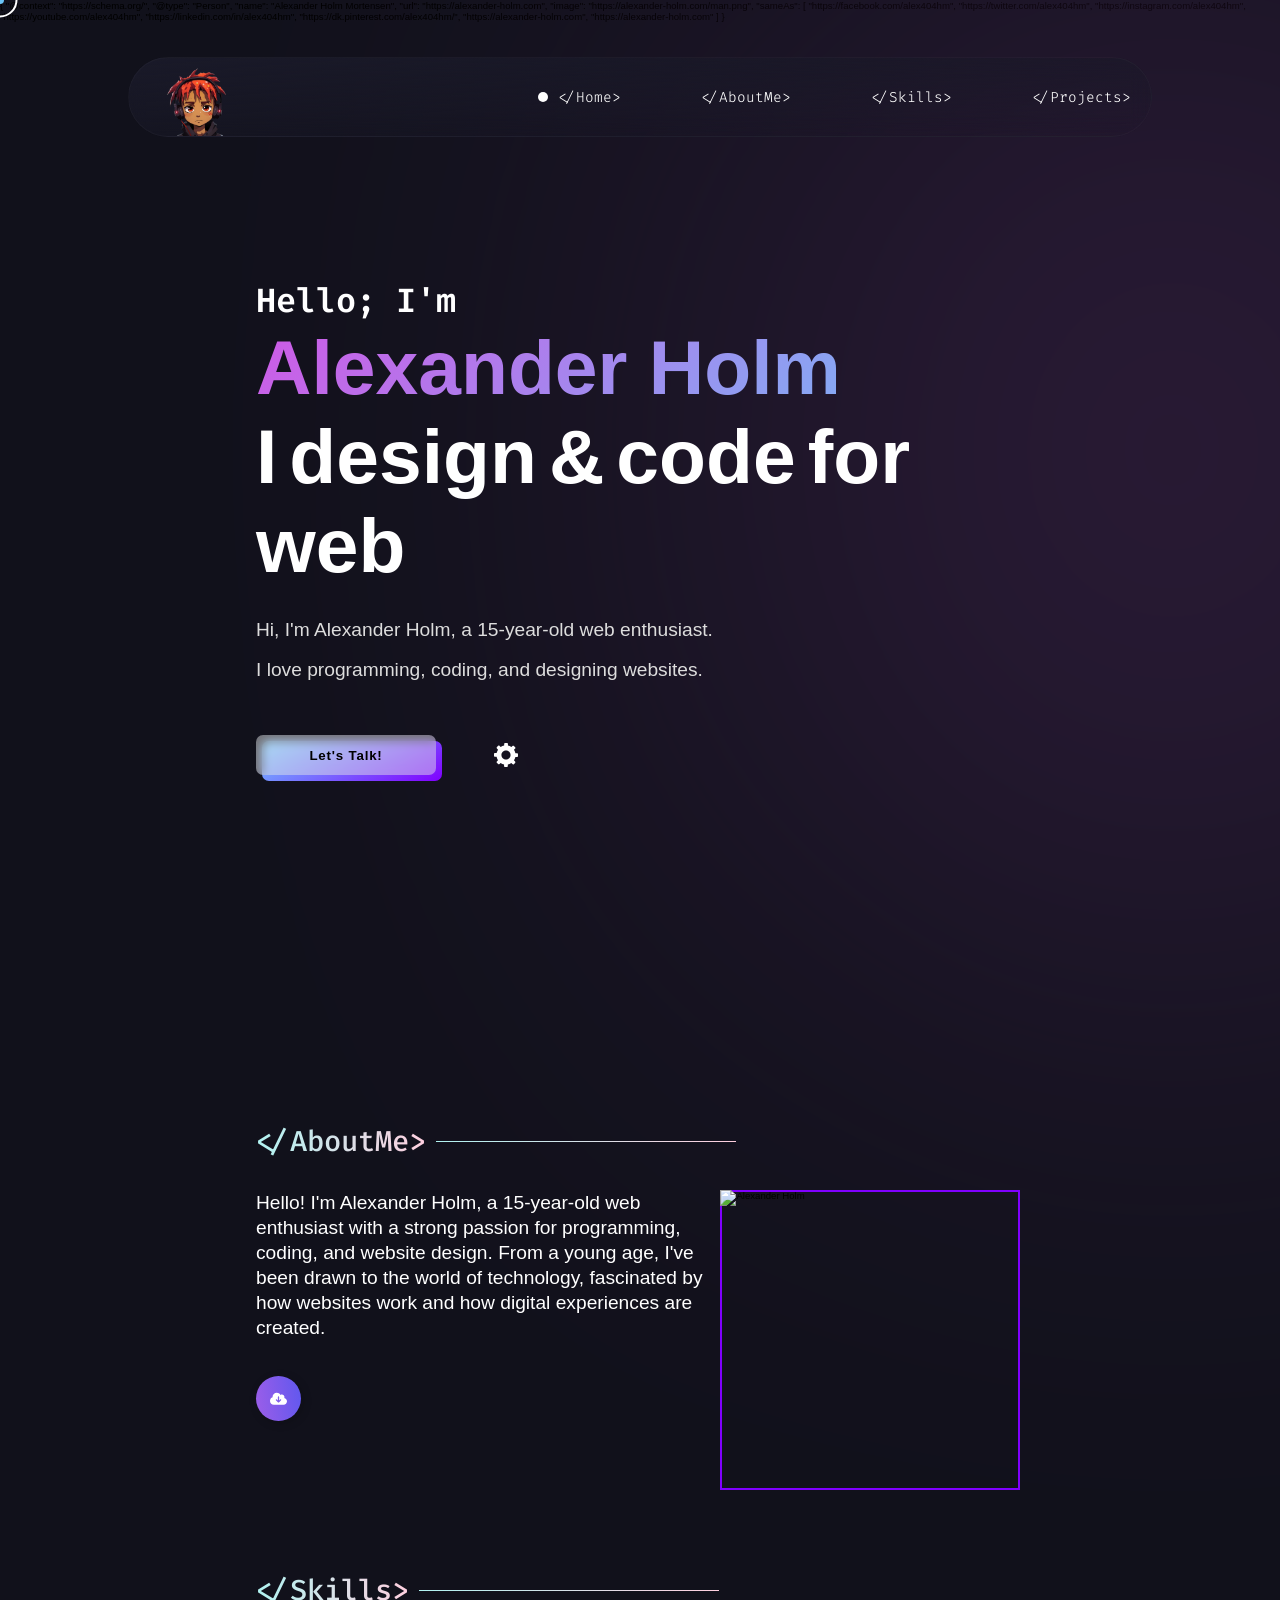
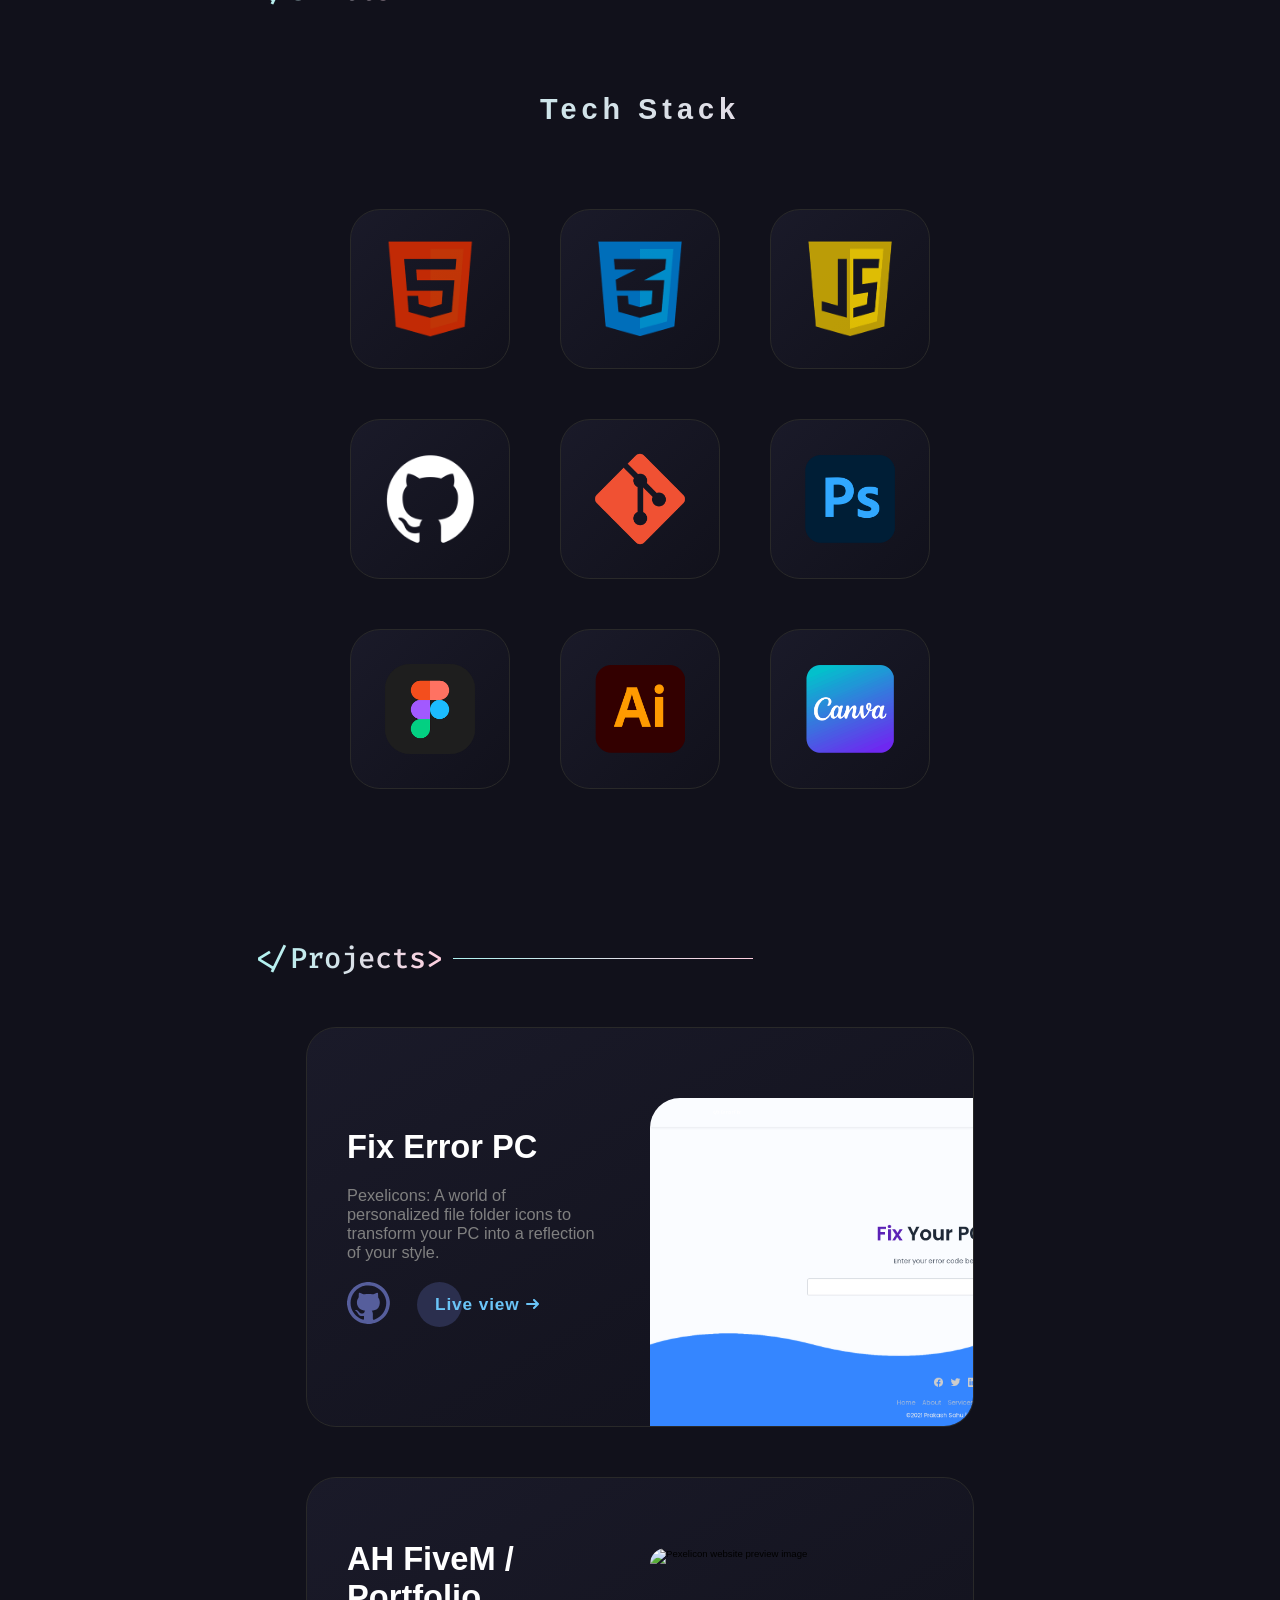
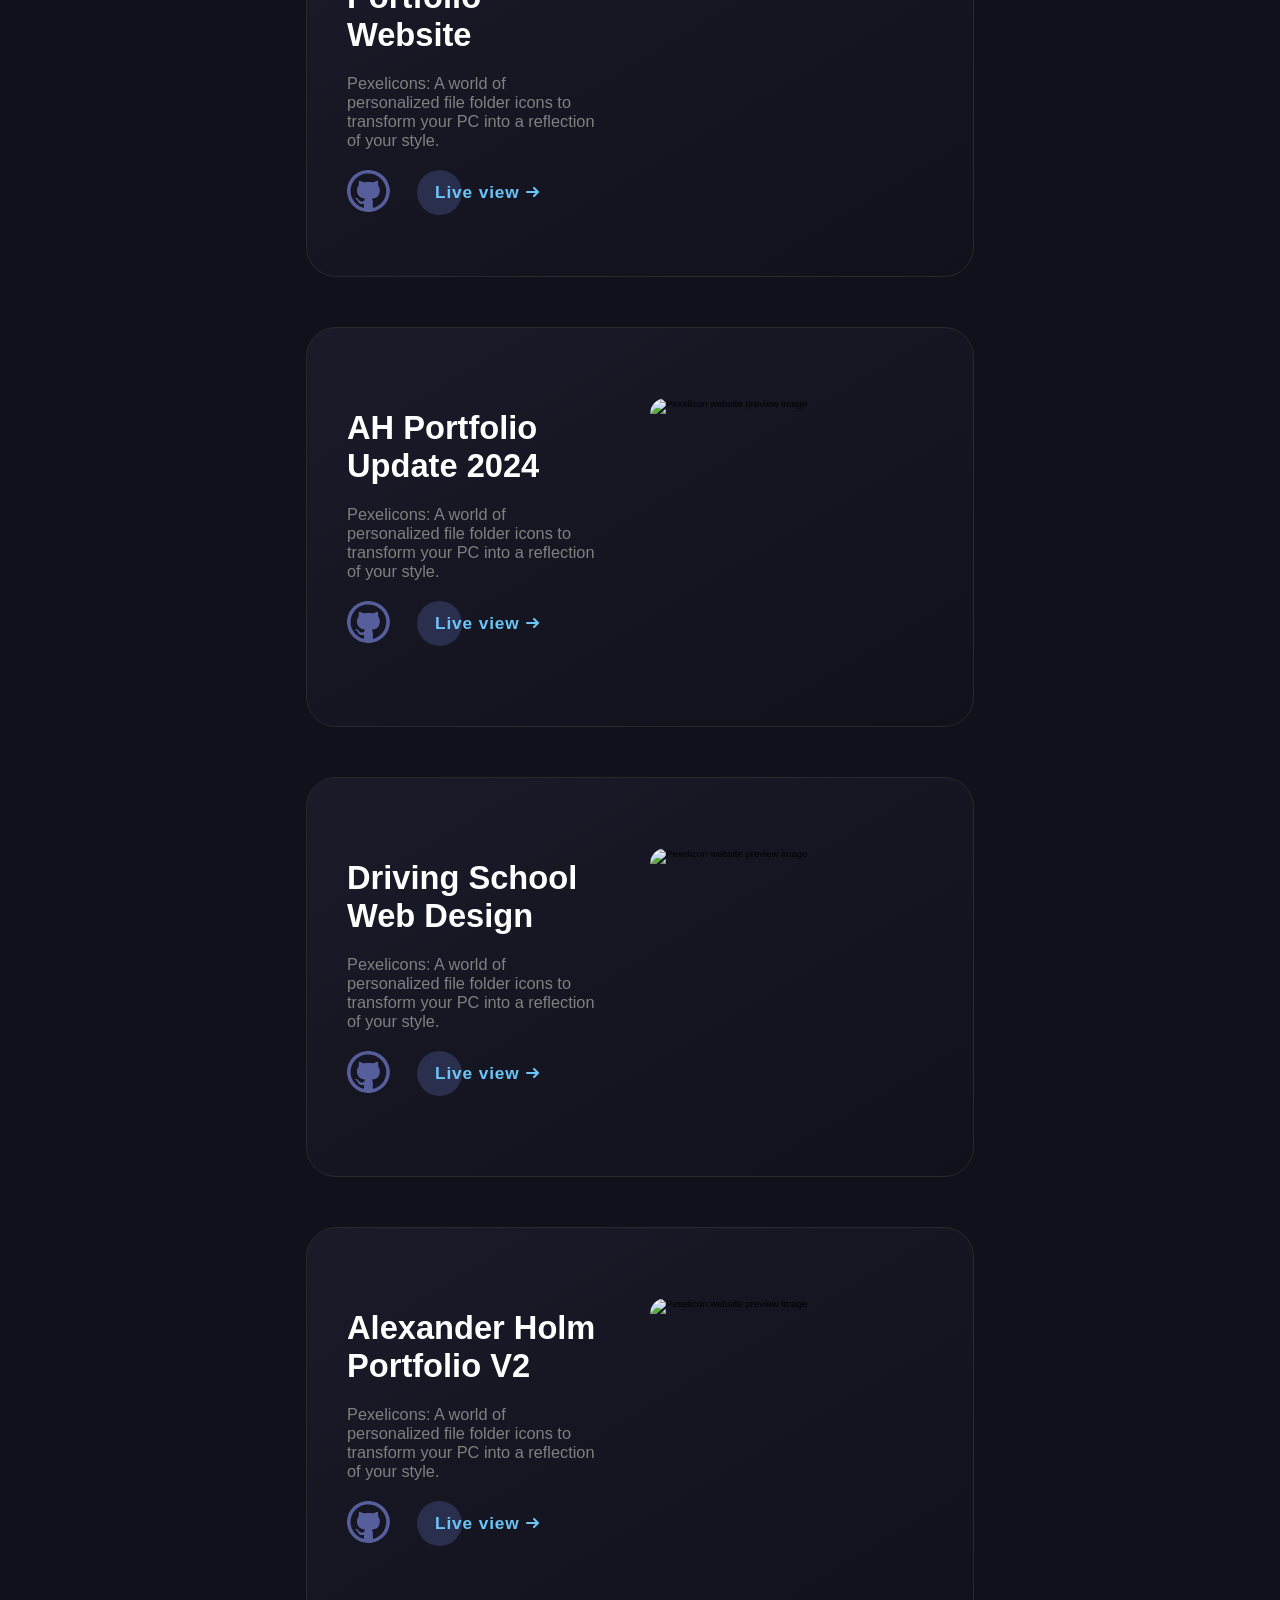
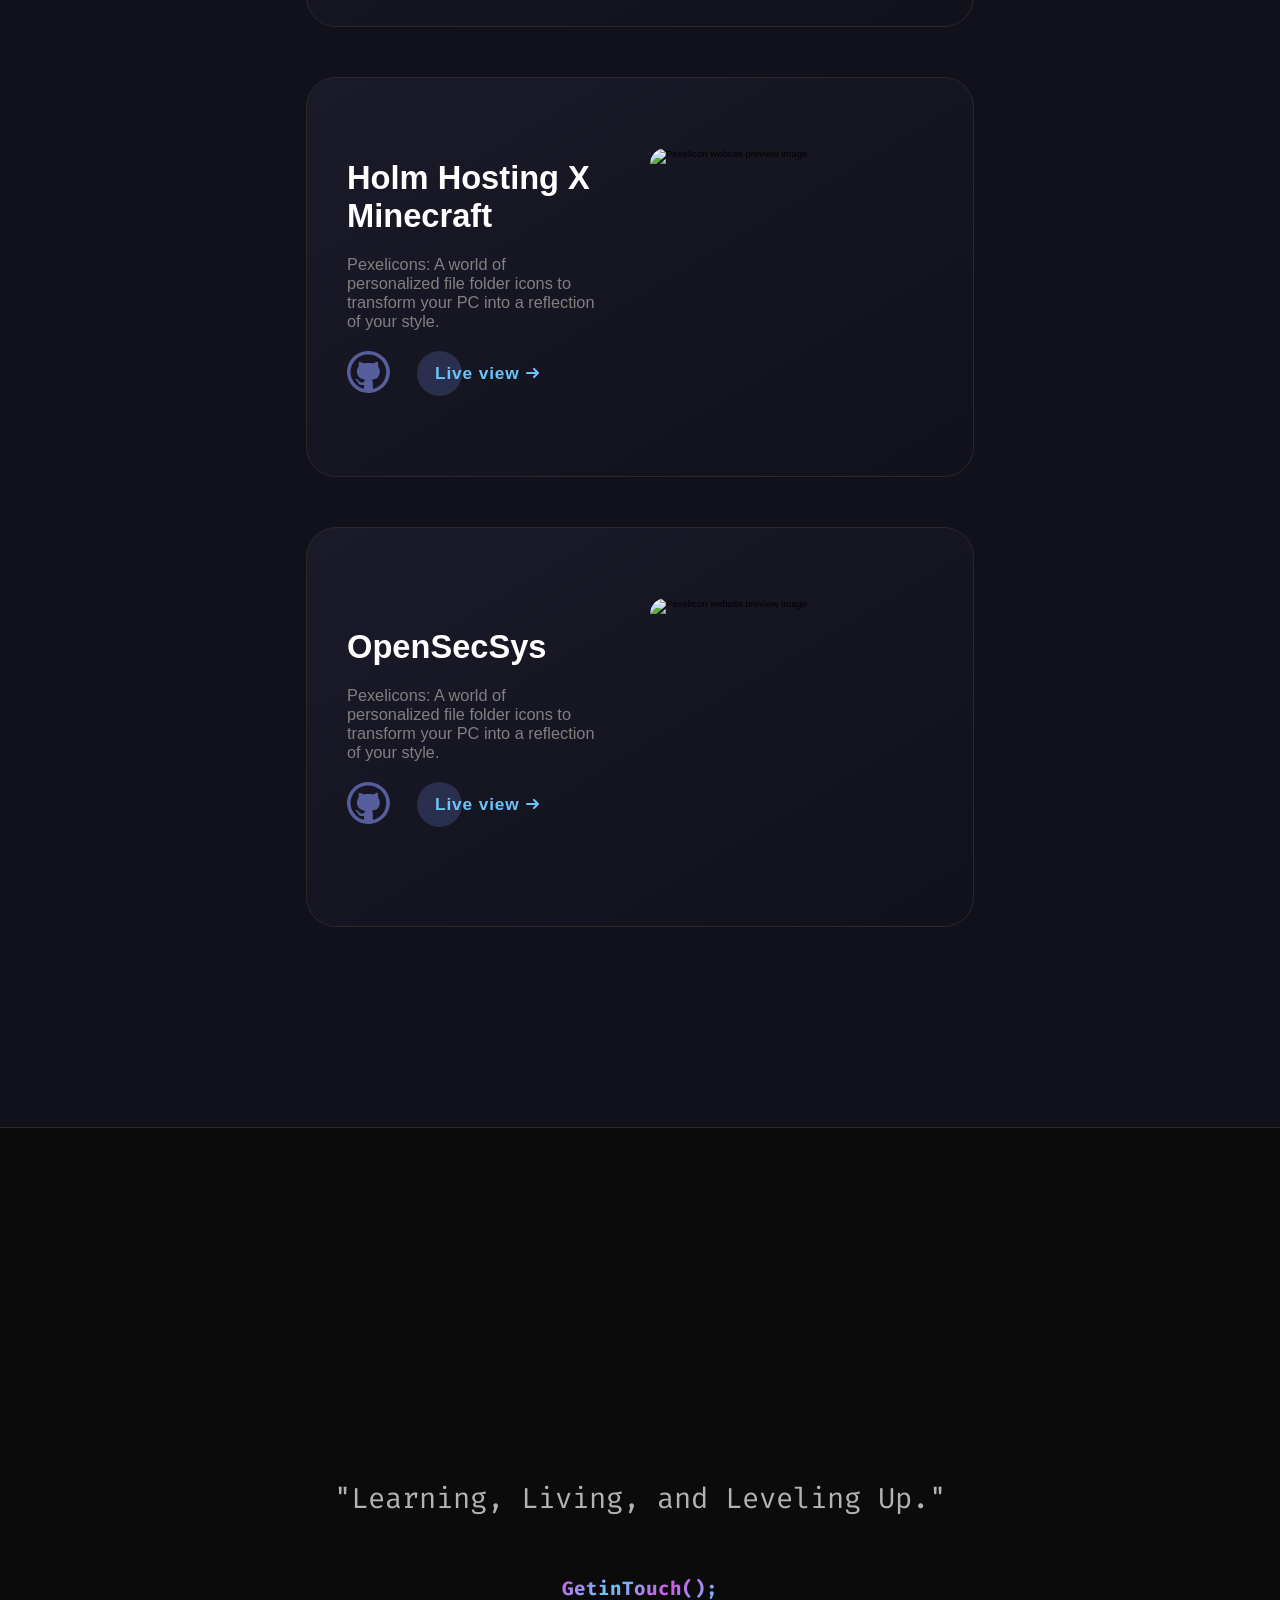
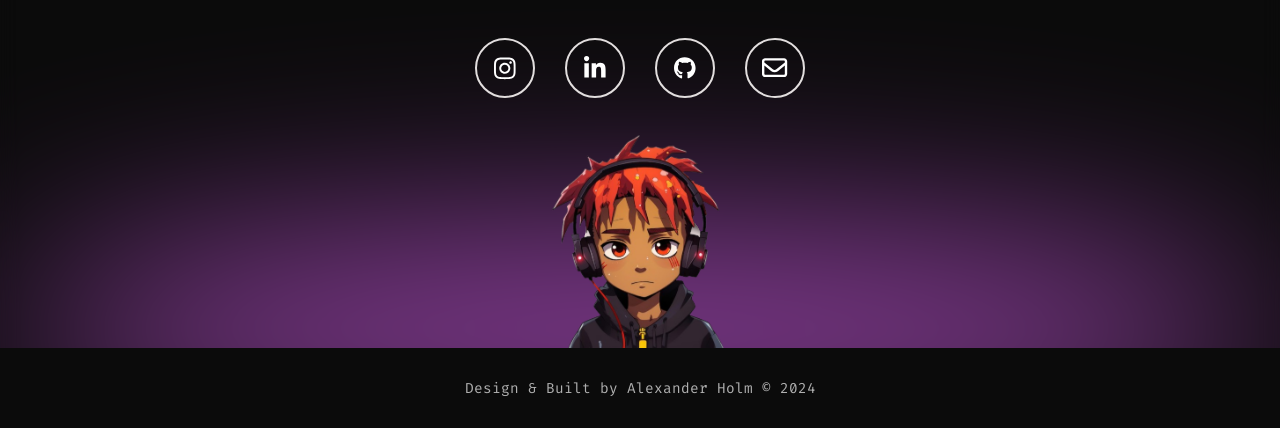
==== index.html @ b9427ccf "Update index.html" ====
<!DOCTYPE html>
<html lang="da" prefix="og: https://ogp.me/ns#">

<head prefix="og: http://ogp.me/ns#>
  <script type="application/ld+json">
{
  "@context": "https://schema.org/",
  "@type": "Person",
  "name": "Alexander Holm Mortensen",
  "url": "https://alexander-holm.com",
  "image": "https://alexander-holm.com/man.png",
  "sameAs": [
    "https://facebook.com/alex404hm",
    "https://twitter.com/alex404hm",
    "https://instagram.com/alex404hm",
    "https://youtube.com/alex404hm",
    "https://linkedin.com/in/alex404hm",
    "https://dk.pinterest.com/alex404hm/",
    "https://alexander-holm.com",
    "https://alexander-holm.com"
  ]  
}
</script> 
  
<script type="application/ld+json">
{
	"@context": "http://schema.org/",
	"@type": "WebSite",
	"url": "alexander-holm.com",
	"potentialAction": {
		"@type": "SearchAction",
		"target": "alexander-holm.com?q={search_term_string}",
		"query-input": "required name=search_term_string"
	}
}
</script>
  
  <!-- Google Tag Manager -->
  <script>(function (w, d, s, l, i) {
      w[l] = w[l] || []; w[l].push({
        'gtm.start':
          new Date().getTime(), event: 'gtm.js'
      }); var f = d.getElementsByTagName(s)[0],
        j = d.createElement(s), dl = l != 'dataLayer' ? '&l=' + l : ''; j.async = true; j.src =
          'https://www.googletagmanager.com/gtm.js?id=' + i + dl; f.parentNode.insertBefore(j, f);
    })(window, document, 'script', 'dataLayer', 'GTM-56TN8Q2F');</script>
  <!-- End Google Tag Manager -->  



<!-- Important -->
<meta charset="UTF-8" />
  <meta http-equiv="X-UA-Compatible" content="IE=edge" />
	<meta property="og:title" content="Alexander Holm Mortensen - Portfolio">
  <meta name="viewport" content="width=device-width, initial-scale=1.0" />
  <title>Alexander Holm Mortensen | Portfolio</title>
  <meta name="robots" content="index, follow" />
  <link rel="sitemap" href="sitemap.xml" type="text/plain" title="Sitemap" />
  <meta property="og:url" content="https://alexander-holm.com" />
  <link rel="canonical” href="https://alexander-holm.com">	
<meta name="viewport" content="width=device-width, initial-scale=1">
<title>Alexander Holm Mortensen | Portfolio</title>
<meta name="description" content="Explore Alexander Holm Mortensen&#x27;s portfolio showcasing frontend development and design excellence. Discover interactive websites.">
<meta name="author" content="Alexander Holm Mortensen">
<meta name="robots" content="index, follow">
  
  <link rel="apple-touch-icon" sizes="180x180" href="/apple-touch-icon.png">
<link rel="icon" type="image/png" sizes="32x32" href="/favicon-32x32.png">
<link rel="icon" type="image/png" sizes="16x16" href="/favicon-16x16.png">
<link rel="icon" type="image/x-icon" href="favicon.ico" />

<link rel="manifest" href="/site.webmanifest">

  <!-- Important -->

<meta property="og:locale" content="da_DK" />
<meta property="og:locale:alternate" content="en_US" />
<meta property="og:locale:alternate" content="en_GB" />

  <meta property="og:type" content="website" />
  <meta name="description" content="Explore Alexander Holm Mortensen&#x27;s portfolio showcasing frontend development and design excellence. Discover interactive websites." />
  <meta name="keywords" content="Alexander Holm Mortensen, Alexander Holm Mortensen portfolio, Alexander Holm Mortensen website, Alexander Holm Mortensen projects, Alexander Holm Mortensen designs, Alexander Holm Mortensen web developer, Alexander Holm Mortensen frontend developer, Alexander Holm Mortensen coding, Alexander Holm Mortensen programming, Alexander Holm Mortensen GitHub, Alexander Holm Mortensen uiverse, frontend developer, web developer, UI/UX designer, JavaScript developer, HTML/CSS expert, React developer, Node.js developer, Alexander Holm Mortensen" />
  <meta name="author" content="Alexander Holm Mortensen" />
  <meta property="og:image" content="https://alexander-holm.com/man.png" />
  <meta property="og:title" content="Alexander Holm Mortensen | Portfolio" />
  <meta property="og:description" content="Explore Alexander Holm Mortensen&#x27;s portfolio showcasing frontend development and design excellence. Discover interactive websites." />
  <meta property="og:site_name" content="Alexander Holm Portfolio" />

  <!-- Twiiter -->
  <meta name="twitter:image:src" content="https://alexander-holm.com/man.png" />
  <meta name="twitter:site" content="@Portfolio" />
  <meta name="twitter:card" content="summary" />
  <meta name="twitter:title" content="Alexander Holm Mortensen | Portfolio" />
  <meta name="twitter:description" content="Explore Alexander Holm Mortensen&#x27;s portfolio showcasing frontend development and design excellence. Discover interactive websites." />
<!-- Twiiter -->



  <!-- aos cdn -->
  <link rel="stylesheet" href="https://unpkg.com/aos@next/dist/aos.css" />
  <!-- stylesheet -->
  <link rel="stylesheet" href="style.css" />
  <!-- google fonts-->
  <link rel="stylesheet"
    href="https://fonts.googleapis.com/css2?family=Passions+Conflict&family=Orbitron&family=Fira+Code&family=Six+Caps" />

<body class="body">
  <audio loop="" id="audioPlayer" style="display: none">
    <source src="src/mp3/preloader.mp3" type="audio/mp3" />
  </audio>
  <div id="preloader"></div>
  <noscript>Allow Javascript</noscript>

  <header>
    <div class="cursor-inner" id="cursor-inner"></div>
    <div class="cursor-outer" id="cursor-outer"></div>

    <div class="navbar" id="navbar">
      <div class="hey">Hey!</div>
      <div class="logo" tabindex="0" aria-label="Alexander Holm logo">
        <div class="logo-top">
          <img src="man.png" alt="animation-head" id="nav-avatar" class="img2" style="background-size:-303px;">
          <style>
            .img2 {
              margin-top: 15px;
            }
          </style>
        </div>
      </div>
      <div class="navbar-tabs" id="navbar-tabs">
        <ul class="navbar-tabs-ul">
          <li class="home activeThistab" class="navbar-tabs-li" data-aos="fade-down" data-aos-delay="100">
            <a href="#home" tabindex="0" aria-label="Home menu button">
              &#60;/Home&#62;
            </a>
          </li>

          <li class="about" class="navbar-tabs-li" data-aos="fade-down" data-aos-delay="300">
            <a href="#about" aria-label="about menu button">
              &#60;/AboutMe&#62;
            </a>
          </li>

          <li class="skills" class="navbar-tabs-li" data-aos="fade-down" data-aos-delay="500">
            <a href="#skills" aria-label="skills menu button">
              &#60;/Skills&#62;
            </a>
          </li>

          <li class="projects" class="navbar-tabs-li" data-aos="fade-down" data-aos-delay="700">
            <a href="#projects" aria-label="projects menu button">
              &#60;/Projects&#62;
            </a>
          </li>
        </ul>
      </div>
      <!-- navbar tabs ends -->
    </div>
  </header>
  <!-- header ends here -->

  <main>
    <!-- hamburger -->
    <div class="hamburger" id="hamburger" data-aos="fade">
      <div class="hamburgerbase">
        <button id="hamburger-button" onclick="hamburgerMenu()" tabindex="0" aria-label="Menu Button">
          <span class="burger-bar" id="burger-bar1"></span>
          <span class="burger-bar" id="burger-bar2"></span>
          <span class="burger-bar" id="burger-bar3"></span>
        </button>
      </div>
    </div>
    <!-- hamburger -->
    <div class="mobiletogglemenu" id="mobiletogglemenu">
      <ul class="mobile-navbar-tabs-ul" id="mobile-ul">
        <li id="home-mobile-tab" class="mobile-navbar-tabs-li home activeThismobiletab" onclick="hidemenubyli()">
          <a href="#home" tabindex="0" aria-label="Home menu button">
            &#60;/Home&#62;
          </a>
        </li>

        <li id="aboutme-mobile-tab" class="mobile-navbar-tabs-li about" onclick="hidemenubyli()">
          <a href="#about" tabindex="0" aria-label="about menu button">
            &#60;/AboutMe&#62;
          </a>
        </li>
        <li id="skills-mobile-tab" class="mobile-navbar-tabs-li skills" onclick="hidemenubyli()">
          <a href="#skills" tabindex="0" aria-label="skills menu button">
            &#60;/Skills&#62;
          </a>
        </li>
        <li id="projects-mobile-tab" class="mobile-navbar-tabs-li projects" onclick="hidemenubyli()">
          <a href="#projects" tabindex="0" aria-label="projects menu button">
            &#60;/Projects&#62;
          </a>
        </li>
      </ul>
    </div>
    <!-- mobile toggle menu ends -->

    <section class="landing-page-container" id="home">
      <div class="blob"></div>

      <div class="text-content">
        <article id="hello-friend" data-aos="fade-up" data-aos-delay="0">
          <p class="jello">H</p>
          <p class="jello">e</p>
          <p class="jello">l</p>
          <p class="jello">l</p>
          <p class="jello">o</p>
          <p class="jello">;</p>
          &nbsp;
          <p class="jello">I</p>
          <p class="jello">'</p>
          <p class="jello">m</p>
        </article>
        <article id="name" data-aos="fade-up" data-aos-delay="200">
          <p class="jello">A</p>
          <p class="jello">l</p>
          <p class="jello">e</p>
          <p class="jello">x</p>
          <p class="jello">a</p>
          <p class="jello">n</p>
          <p class="jello">d</p>
          <p class="jello">e</p>
          <p class="jello">r</p>
          &nbsp;
          <p class="jello">H</p>
          <p class="jello">o</p>
          <p class="jello">l</p>
          <p class="jello">m</p>
        </article>

        <article id="work" data-aos="fade-up" data-aos-delay="400">
          <div>
            <p class="jello">I</p>
          </div>
          <div>
            <p class="jello">d</p>
            <p class="jello">e</p>
            <p class="jello">s</p>
            <p class="jello">i</p>
            <p class="jello">g</p>
            <p class="jello">n</p>
          </div>
          <div>
            <p class="jello">&</p>
          </div>
          <div>
            <p class="jello">c</p>
            <p class="jello">o</p>
            <p class="jello">d</p>
            <p class="jello">e</p>
          </div>
          <div>
            <p class="jello">f</p>
            <p class="jello">o</p>
            <p class="jello">r</p>
          </div>
          <div>
            <p class="jello">w</p>
            <p class="jello">e</p>
            <p class="jello">b</p>
          </div>
        </article>
        <p id="info-para" data-aos="fade-up" data-aos-delay="600">
          Hi, I'm Alexander Holm, a 15-year-old web enthusiast.<br />
          <br />I love programming, coding, and designing websites.


        </p>
        <div class="contact-btn-div" data-aos="fade-up" data-aos-delay="800">
          <a href="mailto:alexander.hm404@gmail.com" tabindex="-1">
            <button class="letsTalkBtn">
              <p class="letsTalkBtn-text">Let's Talk!</p>
              <span class="letsTalkBtn-BG"></span>
            </button></a>
          <div class="setting-container" id="setting-container">
            <input type="checkbox" id="switchforsetting" onclick="settingtoggle()" />

            <label for="switchforsetting" class="needtobeinvert" id="labelforsetting" tabindex="0"
              aria-label="settings for sound and appearance"></label>

            <div class="visualmodetogglebuttoncontainer" id="visualmodetogglebuttoncontainer">
              <input type="checkbox" id="switchforvisualmode" onclick="visualmode()" />
              <label for="switchforvisualmode" id="labelforvisualmode" tabindex="0"
                aria-label="switch appearance"></label>
            </div>

            <div class="soundtogglebuttoncontainer" id="soundtogglebuttoncontainer">
              <input type="checkbox" id="switchforsound" onclick="playpause()" />
              <label for="switchforsound" id="labelforsound" tabindex="0" aria-label="switch sound"
                class="needtobeinvert"></label>
            </div>
          </div>
          <!-- setting div ends -->
        </div>
        <!-- contact-btn-div -->
      </div>

    </section>
    <!-- landing page ends here -->
    <section class="about-section-container" id="about" data-aos="fade-up">
      <div class="about-section">
        <div class="section-heading">
          <h2 class="section-heading-article" tabindex="0" aria-label="About me heading">
            &#60;/AboutMe&#62;
          </h2>
          <p class="sectionHeadingP"></p>
        </div>

        <div class="info-dp-section">
          <div class="about-info">
            <p tabindex="0">
              Hello! I'm Alexander Holm, a 15-year-old web enthusiast with a strong passion for programming, coding, and
              website design. From a young age, I've been drawn to the world of technology, fascinated by how websites
              work and how digital experiences are created.

            </p>
            <br />
            <!-- Resume button -->
            <button class="resume-btn" id="resume-btn" onclick="openURL()">
              <div class="sign">
                <svg viewBox="0 0 640 512">
                  <path
                    d="M144 480C64.5 480 0 415.5 0 336c0-62.8 40.2-116.2 96.2-135.9c-.1-2.7-.2-5.4-.2-8.1c0-88.4 71.6-160 160-160c59.3 0 111 32.2 138.7 80.2C409.9 102 428.3 96 448 96c53 0 96 43 96 96c0 12.2-2.3 23.8-6.4 34.6C596 238.4 640 290.1 640 352c0 70.7-57.3 128-128 128H144zm79-167l80 80c9.4 9.4 24.6 9.4 33.9 0l80-80c9.4-9.4 9.4-24.6 0-33.9s-24.6-9.4-33.9 0l-39 39V184c0-13.3-10.7-24-24-24s-24 10.7-24 24V318.1l-39-39c-9.4-9.4-24.6-9.4-33.9 0s-9.4 24.6 0 33.9z" />
                </svg>
              </div>

              <div class="text">Resume</div>
            </button>
          </div>

          <div class="dp" data-aos="fade-up">
            <img src="https://wallpapers.com/images/hd/juice-wrld-anime-looking-at-earth-ik6sk7yo9xfctnat.jpg"
              alt="Alexander Holm" tabindex="0" aria-label="Alexander Holm Mortensen Picture Logo" />
          </div>
        </div>
      </div>
    </section>
    <!-- about section ends  -->

    <section class="skills-section-container" id="skills">
      <div class="skills-section">
        <div class="section-heading" data-aos="fade-up">
          <h2 class="section-heading-article" tabindex="0" aria-label="skills heading">
            &#60;/Skills&#62;
          </h2>
          <p class="sectionHeadingP"></p>
        </div>

        <div class="frontend-dev-section">
          <h3 class="frontend-dev-heading" data-aos="fade-up" tabindex="0"
            aria-label="As a frontend a developer these are the skills i have">
            Tech Stack
          </h3>
          <ul class="tech-stack-wrapper">
            <li class="tech-stack-box" data-aos="fade-up">
              <img src="./src/png/htmllogo.png" alt="Html skill" class="tech-stack-logo" />
              <span class="tooltip">HTML</span>
            </li>

            <li class="tech-stack-box" data-aos="fade-up">
              <img src="./src/png/csslogo.png" alt="css skill" class="tech-stack-logo" />
              <span class="tooltip">CSS</span>
            </li>

            <li class="tech-stack-box" data-aos="fade-up">
              <img src="./src/png/jslogo.png" alt="js skill" class="tech-stack-logo" />
              <span class="tooltip">JS</span>
            </li>

            <li class="tech-stack-box" data-aos="fade-up">
              <img src="./src/png/githublogo.png" alt="github skill" class="tech-stack-logo needtobeinvert" />
              <span class="tooltip">GITHUB</span>
            </li>

            <li class="tech-stack-box" data-aos="fade-up">
              <img src="./src/png/gitlogo.png" alt="git skill" class="tech-stack-logo" />
              <span class="tooltip">GIT</span>
            </li>

            <li class="tech-stack-box" data-aos="fade-up">
              <img src="./src/png/pslogo.png" alt="photoshop skill" class="tech-stack-logo" />
              <span class="tooltip">ADOBE PS</span>
            </li>

            <li class="tech-stack-box" data-aos="fade-up">
              <img src="./src/png/figmalogo.png" alt="figma skill" class="tech-stack-logo" />
              <span class="tooltip">FIGMA</span>
            </li>

            <li class="tech-stack-box" data-aos="fade-up">
              <img src="./src/png/ailogo.png" alt="adobe illustrator skill" class="tech-stack-logo" />
              <span class="tooltip">ADOBE AI</span>
            </li>

            <li class="tech-stack-box" data-aos="fade-up">
              <img src="./src/png/canvalogo.png" alt="canva skill" class="tech-stack-logo" />
              <span class="tooltip">CANVA</span>
            </li>
          </ul>
        </div>
      </div>
    </section>
    <!-- skills section ends -->
    <section class="projects-section-container" id="projects">
      <div class="projects-section-div">
        <div class="section-heading" data-aos="fade-up">
          <h2 class="section-heading-article" tabindex="0" aria-label="My projects starts from here">
            &#60;/Projects&#62;
          </h2>
          <p class="sectionHeadingP"></p>
        </div>
        
        <div class="project-boxes-div">
          <!-- Fix Error PC start-->


          <div data-aos="fade-up" class="project-box-wrapper">
            <div class="project-box project-box2" id="project-box2">
              <div class="info-div">
                <article class="ProjectHeading">Fix Error PC</article>
                <p class="ProjectDescription">
                  Pexelicons: A world of personalized file folder icons to
                  transform your PC into a reflection of your style.
                </p>
                <div class="project-buttons">
                  <a href="https://github.com/alex404hm" target="_blank" class="github-redirect"
                    aria-label="Visit Pexelicons on GitHub">
                    <img src="src/svg/github.svg" alt="github redirect button" />
                  </a>
                  <a href="https://alexander-holm.com" target="_blank" class="cta" aria-label="Visit Pexelicons Live">
                    <span>Live view</span>
                    <svg viewBox="0 0 13 10" height="10px" width="15px">
                      <path d="M1,5 L11,5"></path>
                      <polyline points="8 1 12 5 8 9"></polyline>
                    </svg>
                  </a>
                </div>
              </div>
              <div class="image-div">
                <img src="error.jpg" alt="Pexelicon website preview image" />
              </div>
            </div>
          </div>


          <!-- FIX ERROR PC project box ends-->


          <!-- NEW BOX START-->

          <div data-aos="fade-up" class="project-box-wrapper">
            <div class="project-box project-box2" id="project-box2">
              <div class="info-div">
                <article class="ProjectHeading">AH FiveM / Portfolio Website</article>
                <p class="ProjectDescription">
                  Pexelicons: A world of personalized file folder icons to
                  transform your PC into a reflection of your style.
                </p>
                <div class="project-buttons">
                  <a href="https://github.com/alex404hm/main" target="_blank" class="github-redirect"
                    aria-label="Visit Pexelicons on GitHub">
                    <img src="src/svg/github.svg" alt="github redirect button" />
                  </a>
                  <a href="https://alex404hm-five.vercel.app/" target="_blank" class="cta" aria-label="Visit Pexelicons Live">
                    <span>Live view</span>
                    <svg viewBox="0 0 13 10" height="10px" width="15px">
                      <path d="M1,5 L11,5"></path>
                      <polyline points="8 1 12 5 8 9"></polyline>
                    </svg>
                  </a>
                </div>
              </div>
              <div class="image-div">
                <img src="https://gemootest.s3.us-east-2.amazonaws.com/convert/res/514885813225336832/cccc6fe1f1e1d07a0785d6736aa64036.jpg?X-Amz-Content-Sha256=UNSIGNED-PAYLOAD&X-Amz-Algorithm=AWS4-HMAC-SHA256&X-Amz-Credential=AKIARLZICB6QQHKRCV7K%2F20240615%2Fus-east-2%2Fs3%2Faws4_request&X-Amz-Date=20240615T140025Z&X-Amz-SignedHeaders=host&X-Amz-Expires=7200&X-Amz-Signature=5eaf0023e2282db7c85cf2905c630707d5c15844434b0df11406c9e8f08bec43" alt="Pexelicon website preview image" />
              </div>
            </div>
          </div>



           <!-- NEW BOX END HERE-->



          <!-- NEW BOX START-->

          <div data-aos="fade-up" class="project-box-wrapper">
            <div class="project-box project-box2" id="project-box2">
              <div class="info-div">
                <article class="ProjectHeading">AH Portfolio Update 2024</article>
                <p class="ProjectDescription">
                  Pexelicons: A world of personalized file folder icons to
                  transform your PC into a reflection of your style.
                </p>
                <div class="project-buttons">
                  <a href="https://github.com/alex404hm/portfolio" target="_blank" class="github-redirect"
                    aria-label="Visit Pexelicons on GitHub">
                    <img src="src/svg/github.svg" alt="github redirect button" />
                  </a>
                  <a href="https://portfolio-alex404hms-projects.vercel.app/" target="_blank" class="cta" aria-label="Visit Pexelicons Live">
                    <span>Live view</span>
                    <svg viewBox="0 0 13 10" height="10px" width="15px">
                      <path d="M1,5 L11,5"></path>
                      <polyline points="8 1 12 5 8 9"></polyline>
                    </svg>
                  </a>
                </div>
              </div>
              <div class="image-div">
                <img src="https://gemootest.s3.us-east-2.amazonaws.com/convert/res/514885813225336832/3d6f37168562a63c5bf2e39abf436672.jpg?X-Amz-Content-Sha256=UNSIGNED-PAYLOAD&X-Amz-Algorithm=AWS4-HMAC-SHA256&X-Amz-Credential=AKIARLZICB6QQHKRCV7K%2F20240615%2Fus-east-2%2Fs3%2Faws4_request&X-Amz-Date=20240615T140131Z&X-Amz-SignedHeaders=host&X-Amz-Expires=7200&X-Amz-Signature=6ef8740b0bf0ceb76a8bd28341716f4b5f0416b82dc16bf75fccf00749555d0b" alt="Pexelicon website preview image" />
              </div>
            </div>
          </div>



           <!-- NEW BOX END HERE-->


          <!-- NEW BOX START-->

          <div data-aos="fade-up" class="project-box-wrapper">
            <div class="project-box project-box2" id="project-box2">
              <div class="info-div">
                <article class="ProjectHeading">Driving School Web Design</article>
                <p class="ProjectDescription">
                  Pexelicons: A world of personalized file folder icons to
                  transform your PC into a reflection of your style.
                </p>
                <div class="project-buttons">
                  <a href="https://github.com/alex404hm/driving_ai" target="_blank" class="github-redirect"
                    aria-label="Visit Pexelicons on GitHub">
                    <img src="src/svg/github.svg" alt="github redirect button" />
                  </a>
                  <a href="https://driving-ai.vercel.app/" target="_blank" class="cta" aria-label="Visit Pexelicons Live">
                    <span>Live view</span>
                    <svg viewBox="0 0 13 10" height="10px" width="15px">
                      <path d="M1,5 L11,5"></path>
                      <polyline points="8 1 12 5 8 9"></polyline>
                    </svg>
                  </a>
                </div>
              </div>
              <div class="image-div">
                <img src="https://gemootest.s3.us-east-2.amazonaws.com/convert/res/514885813225336832/15f6e9307b35e1be9b512a37d3ced84b.jpg?X-Amz-Content-Sha256=UNSIGNED-PAYLOAD&X-Amz-Algorithm=AWS4-HMAC-SHA256&X-Amz-Credential=AKIARLZICB6QQHKRCV7K%2F20240615%2Fus-east-2%2Fs3%2Faws4_request&X-Amz-Date=20240615T140210Z&X-Amz-SignedHeaders=host&X-Amz-Expires=7200&X-Amz-Signature=e20ee01cdbeea1ac330596a1c688c47c409cf726128f6c1e42b9e87b35115cdc" alt="Pexelicon website preview image" />
              </div>
            </div>
          </div>



           <!-- NEW BOX END HERE-->


          <!-- NEW BOX START-->

          <div data-aos="fade-up" class="project-box-wrapper">
            <div class="project-box project-box2" id="project-box2">
              <div class="info-div">
                <article class="ProjectHeading">Alexander Holm Portfolio V2</article>
                <p class="ProjectDescription">
                  Pexelicons: A world of personalized file folder icons to
                  transform your PC into a reflection of your style.
                </p>
                <div class="project-buttons">
                  <a href="https://github.com/alex404hm/alexander-holm.online" target="_blank" class="github-redirect"
                    aria-label="Visit Pexelicons on GitHub">
                    <img src="src/svg/github.svg" alt="github redirect button" />
                  </a>
                  <a href="https://alexander-holmonline-alex404hms-projects.vercel.app/" target="_blank" class="cta" aria-label="Visit Pexelicons Live">
                    <span>Live view</span>
                    <svg viewBox="0 0 13 10" height="10px" width="15px">
                      <path d="M1,5 L11,5"></path>
                      <polyline points="8 1 12 5 8 9"></polyline>
                    </svg>
                  </a>
                </div>
              </div>
              <div class="image-div">
                <img src="https://gemootest.s3.us-east-2.amazonaws.com/convert/res/514885813225336832/b8b0bb247eba4beb4925b7ba99150c60.jpg?X-Amz-Content-Sha256=UNSIGNED-PAYLOAD&X-Amz-Algorithm=AWS4-HMAC-SHA256&X-Amz-Credential=AKIARLZICB6QQHKRCV7K%2F20240615%2Fus-east-2%2Fs3%2Faws4_request&X-Amz-Date=20240615T135858Z&X-Amz-SignedHeaders=host&X-Amz-Expires=7200&X-Amz-Signature=1bd02b6780a1424c51cf10b76b7529917eaa5373b03b095f8d4407398aac5db9" alt="Pexelicon website preview image" />
              </div>
            </div>
          </div>



           <!-- NEW BOX END HERE-->


          <!-- NEW BOX START-->

          <div data-aos="fade-up" class="project-box-wrapper">
            <div class="project-box project-box2" id="project-box2">
              <div class="info-div">
                <article class="ProjectHeading">Holm Hosting X Minecraft</article>
                <p class="ProjectDescription">
                  Pexelicons: A world of personalized file folder icons to
                  transform your PC into a reflection of your style.
                </p>
                <div class="project-buttons">
                  <a href="https://github.com/alex404hm/holm_hosting" target="_blank" class="github-redirect"
                    aria-label="Visit Pexelicons on GitHub">
                    <img src="src/svg/github.svg" alt="github redirect button" />
                  </a>
                  <a href="https://holmhost.org" target=_blank" class="cta" aria-label="Visit Pexelicons Live">
                    <span>Live view</span>
                    <svg viewBox="0 0 13 10" height="10px" width="15px">
                      <path d="M1,5 L11,5"></path>
                      <polyline points="8 1 12 5 8 9"></polyline>
                    </svg>
                  </a>
                </div>
              </div>
              <div class="image-div">
                <img src="https://gemootest.s3.us-east-2.amazonaws.com/convert/res/514885813225336832/621a22879593c9c21f28106295a658d4.jpg?X-Amz-Content-Sha256=UNSIGNED-PAYLOAD&X-Amz-Algorithm=AWS4-HMAC-SHA256&X-Amz-Credential=AKIARLZICB6QQHKRCV7K%2F20240615%2Fus-east-2%2Fs3%2Faws4_request&X-Amz-Date=20240615T140249Z&X-Amz-SignedHeaders=host&X-Amz-Expires=7200&X-Amz-Signature=001194e74a3b2b2c9a31eee0063dde66bbe6f444714a6fdd5feefdd09c5eaffb" alt="Pexelicon website preview image" />
              </div>
            </div>
          </div>



           <!-- NEW BOX END HERE-->


          <!-- NEW BOX START-->

          <div data-aos="fade-up" class="project-box-wrapper">
            <div class="project-box project-box2" id="project-box2">
              <div class="info-div">
                <article class="ProjectHeading">OpenSecSys</article>
                <p class="ProjectDescription">
                  Pexelicons: A world of personalized file folder icons to
                  transform your PC into a reflection of your style.
                </p>
                <div class="project-buttons">
                  <a href="https://github.com/alex404hm/OpenSecSys" target="_blank" class="github-redirect"
                    aria-label="Visit Pexelicons on GitHub">
                    <img src="src/svg/github.svg" alt="github redirect button" />
                  </a>
                  <a href="https://holmhost.org" target=_blank" class="cta" aria-label="Visit Pexelicons Live">
                    <span>Live view</span>
                    <svg viewBox="0 0 13 10" height="10px" width="15px">
                      <path d="M1,5 L11,5"></path>
                      <polyline points="8 1 12 5 8 9"></polyline>
                    </svg>
                  </a>
                </div>
              </div>
              <div class="image-div">
                <img src="https://gemootest.s3.us-east-2.amazonaws.com/convert/res/514885813225336832/6c0b6b2ce05a9c781d6bf119e4a8fbed.jpg?X-Amz-Content-Sha256=UNSIGNED-PAYLOAD&X-Amz-Algorithm=AWS4-HMAC-SHA256&X-Amz-Credential=AKIARLZICB6QQHKRCV7K%2F20240615%2Fus-east-2%2Fs3%2Faws4_request&X-Amz-Date=20240615T140411Z&X-Amz-SignedHeaders=host&X-Amz-Expires=7200&X-Amz-Signature=3a7c633d7203ea678a62708a82347e69fe77500cfdba0b4f8e32ad7994bbe4a3" alt="Pexelicon website preview image" />
              </div>
            </div>
          </div>



           <!-- NEW BOX END HERE-->

           
        </div>
      </div>
    </section>
  </main>
  <!-- main ends here -->

  <footer id="footer">
    <button class="fas" id="backtotopbutton" onclick="scrolltoTopfunction()">
      <article aria-label="Back to top">&#8592;BACK TO TOP</article>
    </button>
    <div class="footer-background">
      <div class="footer-blob"></div>
    </div>
    <div class="footer-foreground">
      <div class="footercontainer">
        <div class="two-words">
          <article tabindex="0" aria-label="Learning, Living, and Leveling Up, my quote">
            "Learning, Living, and Leveling Up."
          </article>
        </div>
        <div class="social-media-container">
          <div class="getintouch-heading">
            <article>GetinTouch();</article>
          </div>
          <div class="logos">
            <a href="https://www.instagram.com/alex404hm/" target="_blank" tabindex="0" aria-label="My instagram"><svg
                viewBox="0 0 448 512" class="SocialHandle">
                <path
                  d="M224.1 141c-63.6 0-114.9 51.3-114.9 114.9s51.3 114.9 114.9 114.9S339 319.5 339 255.9 287.7 141 224.1 141zm0 189.6c-41.1 0-74.7-33.5-74.7-74.7s33.5-74.7 74.7-74.7 74.7 33.5 74.7 74.7-33.6 74.7-74.7 74.7zm146.4-194.3c0 14.9-12 26.8-26.8 26.8-14.9 0-26.8-12-26.8-26.8s12-26.8 26.8-26.8 26.8 12 26.8 26.8zm76.1 27.2c-1.7-35.9-9.9-67.7-36.2-93.9-26.2-26.2-58-34.4-93.9-36.2-37-2.1-147.9-2.1-184.9 0-35.8 1.7-67.6 9.9-93.9 36.1s-34.4 58-36.2 93.9c-2.1 37-2.1 147.9 0 184.9 1.7 35.9 9.9 67.7 36.2 93.9s58 34.4 93.9 36.2c37 2.1 147.9 2.1 184.9 0 35.9-1.7 67.7-9.9 93.9-36.2 26.2-26.2 34.4-58 36.2-93.9 2.1-37 2.1-147.8 0-184.8zM398.8 388c-7.8 19.6-22.9 34.7-42.6 42.6-29.5 11.7-99.5 9-132.1 9s-102.7 2.6-132.1-9c-19.6-7.8-34.7-22.9-42.6-42.6-11.7-29.5-9-99.5-9-132.1s-2.6-102.7 9-132.1c7.8-19.6 22.9-34.7 42.6-42.6 29.5-11.7 99.5-9 132.1-9s102.7-2.6 132.1 9c19.6 7.8 34.7 22.9 42.6 42.6 11.7 29.5 9 99.5 9 132.1s2.7 102.7-9 132.1z" />
              </svg></a>

            <a href="https://www.linkedin.com/in/alex404hm" target="_blank" aria-label="My Linkdin"><svg
                class="SocialHandle" viewBox="0 0 448 512">
                <path
                  d="M100.28 448H7.4V148.9h92.88zM53.79 108.1C24.09 108.1 0 83.5 0 53.8a53.79 53.79 0 0 1 107.58 0c0 29.7-24.1 54.3-53.79 54.3zM447.9 448h-92.68V302.4c0-34.7-.7-79.2-48.29-79.2-48.29 0-55.69 37.7-55.69 76.7V448h-92.78V148.9h89.08v40.8h1.3c12.4-23.5 42.69-48.3 87.88-48.3 94 0 111.28 61.9 111.28 142.3V448z" />
              </svg></a>

            <a href="https://github.com/alex404hm" target="_blank" aria-label="My github"><svg viewBox="0 0 496 512"
                class="SocialHandle">
                <path
                  d="M165.9 397.4c0 2-2.3 3.6-5.2 3.6-3.3.3-5.6-1.3-5.6-3.6 0-2 2.3-3.6 5.2-3.6 3-.3 5.6 1.3 5.6 3.6zm-31.1-4.5c-.7 2 1.3 4.3 4.3 4.9 2.6 1 5.6 0 6.2-2s-1.3-4.3-4.3-5.2c-2.6-.7-5.5.3-6.2 2.3zm44.2-1.7c-2.9.7-4.9 2.6-4.6 4.9.3 2 2.9 3.3 5.9 2.6 2.9-.7 4.9-2.6 4.6-4.6-.3-1.9-3-3.2-5.9-2.9zM244.8 8C106.1 8 0 113.3 0 252c0 110.9 69.8 205.8 169.5 239.2 12.8 2.3 17.3-5.6 17.3-12.1 0-6.2-.3-40.4-.3-61.4 0 0-70 15-84.7-29.8 0 0-11.4-29.1-27.8-36.6 0 0-22.9-15.7 1.6-15.4 0 0 24.9 2 38.6 25.8 21.9 38.6 58.6 27.5 72.9 20.9 2.3-16 8.8-27.1 16-33.7-55.9-6.2-112.3-14.3-112.3-110.5 0-27.5 7.6-41.3 23.6-58.9-2.6-6.5-11.1-33.3 2.6-67.9 20.9-6.5 69 27 69 27 20-5.6 41.5-8.5 62.8-8.5s42.8 2.9 62.8 8.5c0 0 48.1-33.6 69-27 13.7 34.7 5.2 61.4 2.6 67.9 16 17.7 25.8 31.5 25.8 58.9 0 96.5-58.9 104.2-114.8 110.5 9.2 7.9 17 22.9 17 46.4 0 33.7-.3 75.4-.3 83.6 0 6.5 4.6 14.4 17.3 12.1C428.2 457.8 496 362.9 496 252 496 113.3 383.5 8 244.8 8zM97.2 352.9c-1.3 1-1 3.3.7 5.2 1.6 1.6 3.9 2.3 5.2 1 1.3-1 1-3.3-.7-5.2-1.6-1.6-3.9-2.3-5.2-1zm-10.8-8.1c-.7 1.3.3 2.9 2.3 3.9 1.6 1 3.6.7 4.3-.7.7-1.3-.3-2.9-2.3-3.9-2-.6-3.6-.3-4.3.7zm32.4 35.6c-1.6 1.3-1 4.3 1.3 6.2 2.3 2.3 5.2 2.6 6.5 1 1.3-1.3.7-4.3-1.3-6.2-2.2-2.3-5.2-2.6-6.5-1zm-11.4-14.7c-1.6 1-1.6 3.6 0 5.9 1.6 2.3 4.3 3.3 5.6 2.3 1.6-1.3 1.6-3.9 0-6.2-1.4-2.3-4-3.3-5.6-2z" />
              </svg></a>

            <a href="mailto:alexander.hm404@gmail.com" target="_blank" aria-label="My G mail"><svg id="GmailLogo"
                viewBox="0 0 512 512">
                <path
                  d="M64 112c-8.8 0-16 7.2-16 16v22.1L220.5 291.7c20.7 17 50.4 17 71.1 0L464 150.1V128c0-8.8-7.2-16-16-16H64zM48 212.2V384c0 8.8 7.2 16 16 16H448c8.8 0 16-7.2 16-16V212.2L322 328.8c-38.4 31.5-93.7 31.5-132 0L48 212.2zM0 128C0 92.7 28.7 64 64 64H448c35.3 0 64 28.7 64 64V384c0 35.3-28.7 64-64 64H64c-35.3 0-64-28.7-64-64V128z" />
              </svg></a>
          </div>
        </div>
        <div class="footer-avatar-container">
          <img src="man.png" alt="Alexander Holm Logo" class="footer-avatar-img" id="footer-wala-avatar" />
          <div class="footer-avatar-face">
            <div class="footer-avatar-eye footer-left-eye">
              <div class="footer-pupil"></div>
            </div>
            <div class="footer-avatar-eye footer-right-eye">
              <div class="footer-pupil"></div>
            </div>
          </div>
        </div>
        <div class="footer-bottom">
          <article>
            Design & Built by Alexander Holm
            &#169; 2024
          </article>
        </div>
      </div>
    </div>
  </footer>
  <!-- footer ends here -->

  <script src="main.js"></script>

  <script src="https://unpkg.com/aos@next/dist/aos.js"></script>
  <script>
    AOS.init();
  </script>

  <script>
    function openURL() {
      var url = "src/pdf/Alexander Holm Resume.pdf";

      window.open(url, "_blank");
    }
  </script>

  <script>
    const cursorInner = document.getElementById("cursor-inner");
    const cursorOuter = document.getElementById("cursor-outer");
    const links = document.querySelectorAll("a,label,button");

    document.addEventListener("mousemove", function (e) {
      const posX = e.clientX;
      const posY = e.clientY;

      cursorInner.style.left = `${posX}px`;
      cursorInner.style.top = `${posY}px`;

      // cursorOuter.style.left = `${posX}px`;
      // cursorOuter.style.top = `${posY}px`;

      cursorOuter.animate(
        {
          left: `${posX}px`,
          top: `${posY}px`,
        },
        { duration: 500, fill: "forwards" }
      );

      links.forEach((link) => {
        link.addEventListener("mouseenter", () => {
          cursorInner.classList.add("hover");
          cursorOuter.classList.add("hover");
        });
        link.addEventListener("mouseleave", () => {
          cursorInner.classList.remove("hover");
          cursorOuter.classList.remove("hover");
        });
      });
    });
  </script>

</body>
<script data-name="BMC-Widget" data-cfasync="false" src="https://cdnjs.buymeacoffee.com/1.0.0/widget.prod.min.js"
  data-id="alex404hm" data-description="Support me on Buy me a coffee!" data-message="" data-color="#5F7FFF"
  data-position="left" data-x_margin="18" data-y_margin="18"></script>

</html>
---- style.css ----
#labelforsetting,
#labelforvisualmode,
#switchforvisualmode:checked + #labelforvisualmode {
  background-repeat: no-repeat;
  background-position: center;
}
#labelforsetting,
#labelforsound {
  height: 40px;
  background-size: 60%;
}
#preloader,
.invertapplied,
.invertsettinglabel {
  filter: invert(1);
}
#preloader,
noscript {
  width: 100%;
  height: 100%;
}
body,
noscript {
  background-color: var(--color-dark-mode);
}
.main,
body {
  overflow-x: hidden;
}
#backtotopbutton article,
:root {
  font-family:
    Whitney,
    -apple-system,
    BlinkMacSystemFont,
    Segoe UI,
    Roboto,
    Helvetica,
    Arial,
    sans-serif;
}
.eye,
.image-div,
.logo,
.navbar,
.project-box,
.resume-btn,
footer {
  overflow: hidden;
}
.cta,
.github-redirect,
.navbar-tabs-ul a {
  text-decoration: none;
}
#GmailLogo,
.sign svg path {
  fill: white;
}
* {
  box-sizing: border-box;
  margin: 0;
  padding: 0;
  -webkit-user-select: none;
  -moz-user-select: none;
  -ms-user-select: none;
  user-select: none;
  -webkit-tap-highlight-color: transparent;
}
::selection {
  background-color: transparent;
}
::-moz-selection {
  background: 0 0;
}
html {
  font-size: 62.5%;
  scroll-behavior: smooth;
  text-rendering: optimizeLegibility;
  -webkit-font-smoothing: antialiased;
}
:root {
  cursor: default;
  --color-white: #fff;
  --color-black: #000;
  --color-dark-mode: #11111b;
  --color-light-mode: #ece7e1;
  --color-ddd-color: #ddd;
  --color-gray: #c4c4c4;
  --color-purple: #8000ff;
  --color-light-purple: #cf59e6;
  --color-light-blue: #6bc5f8;
  --color-navbarBorder-dark: #e2e2e207;
  --color-shadowDark: rgba(0, 0, 0, 0.137);
  --static-heading-gradient-blue: #b0f3f1;
  --static-heading-gradient-pink: #ffcfdf;
  --tech-stack-box-first-color: #1a1a29;
  --tech-stack-box-second-color: rgba(27, 27, 40, 0);
  --tech-stack-box-border-color: #292929;
}
#hello-friend,
.footer-bottom article,
.getintouch-heading article,
.language-speak article,
.navbar-tabs-ul li,
.two-words article {
  font-family: fira code;
}
::-webkit-scrollbar {
  width: 5px;
}
::-webkit-scrollbar-track {
  background: #0a0a10;
}
::-webkit-scrollbar-thumb {
  background-color: #8000ff;
}
.cursor-inner {
  width: 8px;
  height: 8px;
  background-color: var(--color-light-blue);
}
.cursor-outer {
  width: 35px;
  height: 35px;
  border: 2px solid #fff;
}
.cursor-inner,
.cursor-outer {
  position: fixed;
  top: 0;
  left: 0;
  transform: translate(-50%, -50%);
  border-radius: 50%;
  z-index: 9999;
  pointer-events: none;
}
.setting-container,
.settingactivate {
  transform-origin: left;
  transition-duration: 0.5s;
}
.cursor-inner.hover {
  width: 25px;
  height: 25px;
  transition: 0.2s;
  mix-blend-mode: difference;
}
.cursor-outer.hover {
  width: 50px;
  height: 50px;
  transition: 0.2s;
}
.activeThistab:before,
.navbar-tabs-ul li:hover:before {
  background-color: var(--color-white);
  height: 10px;
  width: 10px;
  left: -20px;
}
.light-mode {
  --color-dark-mode: #ece7e1;
  --color-black: #fff;
  --color-white: #000;
  --color-ddd-color: rgb(31, 31, 31);
  --color-navbarBorder-dark: #d1d6eb;
  --static-heading-gradient-blue: #0f7878;
  --static-heading-gradient-pink: #f09bb9;
  --color-shadowDark: #e2ddd7;
  --tech-stack-box-first-color: #e7e2db;
  --tech-stack-box-second-color: #ece7e100;
  --tech-stack-box-border-color: #dad5cf;
}
.setting-container {
  width: 60px;
  height: 50px;
  margin-left: 50px;
  display: flex;
  align-items: center;
  gap: 30px;
  padding: 20px 0;
}
#labelforsetting {
  width: 40px;
  display: flex;
  align-items: center;
  justify-content: center;
  padding: 0 20px;
  background-image: url(src/svg/settings-svgrepo-com.svg);
  transition-duration: 0.5s;
  cursor: pointer;
}
.soundtogglebuttoncontainer,
.visualmodetogglebuttoncontainer {
  align-items: center;
  width: fit-content;
  transition-duration: 0.3s;
}
.settingactivate {
  width: 200px;
}
.visualmodetogglebuttoncontainer {
  height: fit-content;
  display: flex;
  justify-content: center;
  transform: translate(-50px) scale(0);
}
.visualmodeshow {
  transition-duration: 0.3s;
  transform: translate(0) scale(1);
}
#switchforsetting,
#switchforsound,
#switchforvisualmode,
.hamburger,
.mobiletogglemenu {
  display: none;
}
#switchforsetting:checked + #labelforsetting {
  transform: rotate(180deg);
  transition-duration: 0.5s;
}
#labelforvisualmode {
  position: relative;
  width: 40px;
  height: 40px;
  background-image: url(src/png/crescent-moon\ \(1\).png);
  background-size: 50%;
  transition-duration: 0.5s;
  cursor: pointer;
}
#switchforvisualmode:checked + #labelforvisualmode {
  transform: rotate(360deg);
  transition-duration: 0.5s;
  background-image: url(src/png/sun.png);
  background-size: 60%;
}
.soundtogglebuttoncontainer {
  height: fit-content;
  display: flex;
  justify-content: center;
  transform: translate(-130px) scale(0);
}
#labelforsound,
#preloader {
  display: flex;
  align-items: center;
  background-repeat: no-repeat;
  background-position: center;
}
.soundmodeshow {
  transition-delay: 0.1s;
  transition-duration: 0.5s;
  display: inline-block;
  transform: translate(0) scale(1);
}
.logo,
.logo:hover {
  transition-duration: 1s;
}
#labelforsound {
  position: relative;
  justify-content: center;
  width: 40px;
  background-image: url(src/svg/Mute_Icon.svg);
  cursor: pointer;
  transition-duration: 0.5s;
}
#switchforsound:checked + #labelforsound {
  transition-duration: 0.5s;
  background-image: url(src/svg/Speaker_Icon.svg);
  background-size: 50%;
  background-repeat: no-repeat;
  background-position: center;
}
header {
  width: 100%;
  height: 115px;
  display: flex;
  align-items: flex-end;
  justify-content: center;
}
#preloader {
  background-color: #fff;
  position: fixed;
  z-index: 99999;
  justify-content: center;
  overflow-y: hidden;
  background-image: url(src/svg/Pulse-0.4s-200px.svg);
  background-size: 10%;
}
.navbar,
noscript {
  display: flex;
  align-items: center;
  position: fixed;
}
#name,
.getintouch-heading article {
  background: -webkit-linear-gradient(
    135deg,
    var(--color-light-blue),
    var(--color-light-purple),
    var(--color-light-blue),
    var(--color-light-purple)
  );
  -webkit-text-fill-color: transparent;
}
noscript {
  justify-content: center;
  font-size: 4rem;
  color: #fff;
  z-index: 999999;
}
.fakenavbar {
  height: 0;
  width: 0%;
  background-color: transparent;
}
.navbar {
  background-image: linear-gradient(
    to bottom right,
    var(--tech-stack-box-first-color),
    var(--tech-stack-box-second-color)
  );
  backdrop-filter: blur(10px);
  height: 80px;
  width: 80%;
  padding: 0 20px;
  justify-content: space-between;
  z-index: 999;
  border: 1px solid var(--color-navbarBorder-dark);
  border-radius: 50px;
}
.navbar-tabs,
.navbar-tabs-ul {
  height: 100%;
  align-items: center;
}
.logo,
.navbar-tabs-ul li {
  position: relative;
  display: flex;
}
.navbar-tabs {
  display: flex;
  width: 80%;
}
.navbar-tabs-ul {
  width: 100%;
  display: flex;
  list-style: none;
  justify-content: flex-end;
  gap: 80px;
  color: var(--color-white);
}
.navbar-tabs-ul li {
  width: fit-content;
  height: 30px;
  text-align: center;
  align-items: center;
  justify-content: center;
  font-size: 1.5rem;
}
.navbar-tabs-ul li:hover:before {
  content: "";
  position: absolute;
  border-radius: 5px;
  z-index: -1;
}
.navbar-tabs-ul a {
  color: var(--color-white);
  font-weight: 100;
}
.logo {
  width: 10%;
  height: 100%;
  flex-direction: column;
  align-items: center;
  justify-content: space-between;
  -webkit-user-select: none;
  -moz-user-select: none;
  -ms-user-select: none;
  user-select: none;
}
.face,
.logo-top {
  width: 100%;
  align-items: center;
  display: flex;
}
.hey {
  color: #fff;
  position: absolute;
  font-size: 2.5rem;
  font-weight: 300;
  background-color: #20222e;
  padding: 5px 10px;
  border-radius: 20px;
  left: 120px;
  bottom: 80px;
  opacity: 0;
}
#hello-friend,
#work,
.about-info p,
.activeThistab,
.language-speak article {
  color: var(--color-white);
}
.blob,
.eye,
.pupil {
  border-radius: 50%;
}
.popup {
  animation: 3s linear pop-up;
}
@keyframes pop-up {
  from {
    bottom: -50px;
    left: 50px;
    opacity: 1;
  }
  to {
    opacity: 0;
  }
}
.logo-top {
  height: 100%;
  justify-content: center;
  transform-origin: bottom;
  position: relative;
}
.activeThistab:before,
.face {
  content: "";
  position: absolute;
}
.logo-top img {
  height: 100%;
  z-index: 2;
}
.face {
  height: 74%;
  bottom: 0;
  justify-content: center;
  gap: 5px;
  z-index: 1;
  padding-left: 1px;
}
.eye {
  width: 8px;
  height: 8px;
  display: flex;
  align-items: center;
  justify-content: center;
  background-color: #fff;
}
.left-eye {
  box-shadow: -1px -2px 2px rgba(0, 0, 0, 0.589) inset;
}
.right-eye {
  box-shadow: 1px 3px 2px rgba(0, 0, 0, 0.589) inset;
}
.pupil {
  width: 3.5px;
  height: 3.5px;
  background: #241010;
}
.logo:hover {
  transform: translateY(200px);
}
.activeThistab:before {
  border-radius: 50%;
  z-index: -1;
}
.dp::after,
.dp::before {
  height: 300px;
  z-index: -2;
  content: "";
}
.main {
  width: 100%;
  height: fit-content;
  position: relative;
}
.blob {
  position: absolute;
  right: -15%;
  top: 0;
  background-color: var(--color-light-purple);
  width: 600px;
  height: 100vh;
  filter: blur(300px);
  opacity: 0.3;
  animation: 1s linear infinite alternate-reverse breath;
}
@keyframes breath {
  from {
    opacity: 0.3;
  }
  to {
    opacity: 0.5;
  }
}
.landing-page-container {
  width: 100%;
  height: calc(100vh - 115px);
  display: flex;
  flex-direction: row;
  align-items: center;
  justify-content: center;
}
.text-content {
  display: flex;
  flex-direction: column;
  width: 60%;
  height: 100%;
  align-items: flex-start;
  justify-content: center;
}
#hello-friend {
  font-size: 3.5rem;
  font-weight: 600;
  width: fit-content;
  display: flex;
  align-items: flex-end;
}
#name,
#work {
  font-size: 8rem;
  width: fit-content;
}
#name,
#work,
.letsTalkBtn-text {
  display: flex;
  font-weight: 700;
}
@-webkit-keyframes vibrate-1 {
  0%,
  100% {
    -webkit-transform: translate(0);
    transform: translate(0);
  }
  20% {
    -webkit-transform: translate(-2px, 2px);
    transform: translate(-2px, 2px);
  }
  40% {
    -webkit-transform: translate(-2px, -2px);
    transform: translate(-2px, -2px);
  }
  60% {
    -webkit-transform: translate(2px, 2px);
    transform: translate(2px, 2px);
  }
  80% {
    -webkit-transform: translate(2px, -2px);
    transform: translate(2px, -2px);
  }
}
@keyframes vibrate-1 {
  0%,
  100% {
    -webkit-transform: translate(0);
    transform: translate(0);
  }
  20% {
    -webkit-transform: translate(-2px, 2px);
    transform: translate(-2px, 2px);
  }
  40% {
    -webkit-transform: translate(-2px, -2px);
    transform: translate(-2px, -2px);
  }
  60% {
    -webkit-transform: translate(2px, 2px);
    transform: translate(2px, 2px);
  }
  80% {
    -webkit-transform: translate(2px, -2px);
    transform: translate(2px, -2px);
  }
}
#name {
  align-items: flex-start;
  background: linear-gradient(
    -45deg,
    var(--color-light-blue),
    var(--color-light-purple),
    var(--color-light-blue),
    var(--color-light-purple)
  );
  background-clip: text;
  -webkit-background-clip: text;
  background-size: 400% 400%;
  -webkit-animation: 3s infinite gradient;
  animation: 3s infinite gradient;
}
@keyframes gradient {
  0%,
  100% {
    background-position: 0 50%;
  }
  50% {
    background-position: 100% 50%;
  }
}
#work {
  align-items: flex-start;
  flex-wrap: wrap;
}
#info-para,
.about-info p {
  font-weight: 400;
  font-size: 2rem;
}
#work div {
  display: flex;
  margin: 0 12px 0 0;
}
.jello:hover {
  background-clip: text;
  -webkit-background-clip: text;
  -webkit-text-fill-color: transparent;
  background-color: #03e6ff;
  -webkit-animation: 0.9s both jello-vertical;
  animation: 0.9s both jello-vertical;
}
#backtotopbutton,
.dp::after,
.dp::before,
.letsTalkBtn {
  background-color: transparent;
}
@-webkit-keyframes jello-vertical {
  0%,
  100% {
    -webkit-transform: scale3d(1, 1, 1);
    transform: scale3d(1, 1, 1);
  }
  30% {
    -webkit-transform: scale3d(0.75, 1.25, 1);
    transform: scale3d(0.75, 1.25, 1);
  }
  40% {
    -webkit-transform: scale3d(1.25, 0.75, 1);
    transform: scale3d(1.25, 0.75, 1);
  }
  50% {
    -webkit-transform: scale3d(0.85, 1.15, 1);
    transform: scale3d(0.85, 1.15, 1);
  }
  65% {
    -webkit-transform: scale3d(1.05, 0.95, 1);
    transform: scale3d(1.05, 0.95, 1);
  }
  75% {
    -webkit-transform: scale3d(0.95, 1.05, 1);
    transform: scale3d(0.95, 1.05, 1);
  }
}
@keyframes jello-vertical {
  0%,
  100% {
    -webkit-transform: scale3d(1, 1, 1);
    transform: scale3d(1, 1, 1);
  }
  30% {
    -webkit-transform: scale3d(0.75, 1.25, 1);
    transform: scale3d(0.75, 1.25, 1);
  }
  40% {
    -webkit-transform: scale3d(1.25, 0.75, 1);
    transform: scale3d(1.25, 0.75, 1);
  }
  50% {
    -webkit-transform: scale3d(0.85, 1.15, 1);
    transform: scale3d(0.85, 1.15, 1);
  }
  65% {
    -webkit-transform: scale3d(1.05, 0.95, 1);
    transform: scale3d(1.05, 0.95, 1);
  }
  75% {
    -webkit-transform: scale3d(0.95, 1.05, 1);
    transform: scale3d(0.95, 1.05, 1);
  }
}
#info-para {
  width: 75%;
  padding-top: 30px;
  color: var(--color-ddd-color);
  line-height: 20px;
}
.contact-btn-div {
  width: 100%;
  padding-top: 50px;
  height: fit-content;
  display: flex;
  align-items: center;
  justify-content: flex-start;
}
.letsTalkBtn {
  position: relative;
  border: none;
  width: 180px;
  height: 40px;
  border-radius: 0;
  cursor: pointer;
  transition: 0.3s;
}
.letsTalkBtn-text {
  width: 100%;
  height: 100%;
  background-color: rgba(230, 230, 230, 0.466);
  border: none;
  border-radius: 7px;
  backdrop-filter: blur(5px);
  color: #000;
  align-items: center;
  justify-content: center;
  letter-spacing: 0.8px;
}
.cta:hover span,
.text,
.tooltip {
  color: #fff;
}
.resume-btn,
.sign {
  align-items: center;
  transition-duration: 0.3s;
  display: flex;
}
.letsTalkBtn-BG {
  position: absolute;
  width: 100%;
  height: 100%;
  background-image: linear-gradient(150deg, #71cbff, #8000ff);
  z-index: -1;
  left: 6px;
  top: 6px;
  border-radius: 7px;
  pointer-events: none;
  transition: 0.3s;
}
.letsTalkBtn:hover {
  transform: translateY(-2px) translateX(-2px);
}
.letsTalkBtn:hover .letsTalkBtn-BG {
  transform: translateY(2px) translateX(2px);
}
.letsTalkBtn:active {
  transform: translateY(7px) translateX(7px);
}
.letsTalkBtn:active .letsTalkBtn-BG {
  transform: translateY(-7px) translateX(-7px);
}
.resume-btn {
  margin-top: 25px;
  justify-content: flex-start;
  width: 45px;
  height: 45px;
  border: none;
  border-radius: 50%;
  cursor: pointer;
  box-shadow: 2px 2px 10px rgba(0, 0, 0, 0.199);
  background: linear-gradient(82.3deg, #965de9 10.8%, #6358ee 94.3%);
  position: relative;
}
.projects-heading-article,
.projectsHeadingP,
.section-heading-article,
.sectionHeadingP,
.skills-heading-article,
.skillsHeadingP {
  background-image: -webkit-gradient(
    linear,
    left top,
    right top,
    var(--static-heading-gradient-blue),
    var(--static-heading-gradient-pink)
  );
  background-image: -webkit-linear-gradient(
    left,
    var(--static-heading-gradient-blue),
    var(--static-heading-gradient-pink)
  );
}
.dp::after,
.dp::before,
.text {
  position: absolute;
}
.sign {
  width: 100%;
  justify-content: center;
}
.sign svg {
  width: 17px;
}
.text {
  right: 0;
  width: 0%;
  opacity: 0;
  font-size: 1em;
  font-weight: 600;
  transition-duration: 0.3s;
}
.resume-btn:hover {
  width: 130px;
  border-radius: 40px;
  transition-duration: 0.3s;
}
.resume-btn:hover .sign {
  width: 30%;
  transition-duration: 0.3s;
  padding-left: 20px;
}
.resume-btn:hover .text {
  opacity: 1;
  width: 70%;
  transition-duration: 0.3s;
  padding-right: 10px;
}
.dp,
.dp::after,
.dp::before,
.dp:hover::after,
.dp:hover::before {
  transition-duration: 0.5s;
}
.resume-btn:active {
  transform: translate(2px, 2px);
}
.about-section-container {
  width: 100%;
  height: fit-content;
  display: flex;
  align-items: center;
  justify-content: center;
  flex-direction: column;
  padding-top: 200px;
}
.about-section,
.projects-section-div,
.skills-section {
  width: 60%;
  display: flex;
  flex-direction: column;
  align-items: center;
  justify-content: center;
}
.projects-heading,
.section-heading,
.skills-heading {
  width: 100%;
  display: flex;
  align-items: center;
  gap: 10px;
}
.dp img,
.dp::after,
.dp::before {
  width: 300px;
}
.projects-heading-article,
.section-heading-article,
.skills-heading-article {
  font-size: 3rem;
  font-family: fira code;
  font-weight: 500;
  background-image: linear-gradient(
    90deg,
    var(--static-heading-gradient-blue),
    var(--static-heading-gradient-pink)
  );
  background-clip: text;
  -webkit-background-clip: text;
  -webkit-text-fill-color: transparent;
}
.projectsHeadingP,
.sectionHeadingP,
.skillsHeadingP {
  width: 300px;
  height: 1px;
  background-image: linear-gradient(
    90deg,
    var(--static-heading-gradient-blue),
    var(--static-heading-gradient-pink)
  );
}
.info-dp-section {
  width: 100%;
  display: flex;
  margin-top: 30px;
}
.about-info {
  width: 60%;
  display: flex;
  flex-direction: column;
}
.about-info p {
  line-height: 25px;
}
.dp {
  width: 40%;
  display: flex;
  align-items: flex-start;
  justify-content: center;
  position: relative;
}
.dp::before {
  box-shadow:
    2px 2px 0 inset #8000ff,
    -2px -2px 0 inset transparent;
}
.dp::after {
  box-shadow:
    2px 2px 0 inset transparent,
    -2px -2px 0 inset #8000ff;
}
.dp:hover::after {
  transform: translate(20px, 20px);
}
.dp:hover::before {
  transform: translate(-20px, -20px);
}
.skills-section-container {
  padding-top: 150px;
  width: 100%;
  display: flex;
  align-items: center;
  justify-content: center;
}
.language-speak,
.tech-stack-wrapper {
  width: 100%;
  display: flex;
  align-items: center;
}
.language-speak {
  height: 50px;
  justify-content: center;
}
.language-speak article {
  font-size: 2rem;
  font-weight: 600;
}
.frontend-dev-section {
  width: 100%;
  margin-top: 50px;
}
.frontend-dev-heading {
  width: 100%;
  text-align: center;
  display: flex;
  justify-content: center;
  align-items: center;
  font-size: 3rem;
  font-weight: 900;
  height: 100px;
  letter-spacing: 5px;
  background-image: -webkit-gradient(
    linear,
    left top,
    right top,
    var(--static-heading-gradient-blue),
    var(--static-heading-gradient-pink)
  );
  background-image: -webkit-linear-gradient(
    left,
    var(--static-heading-gradient-blue),
    var(--static-heading-gradient-pink)
  );
  background-image: linear-gradient(
    90deg,
    var(--static-heading-gradient-blue),
    var(--static-heading-gradient-pink)
  );
  background-clip: text;
  -webkit-background-clip: text;
  -webkit-text-fill-color: transparent;
}
.project-box,
.tech-stack-box {
  background-image: linear-gradient(
    to bottom right,
    var(--tech-stack-box-first-color),
    var(--tech-stack-box-second-color)
  );
}
.tech-stack-wrapper {
  justify-content: center;
  flex-wrap: wrap;
  gap: 50px;
  margin-top: 50px;
}
.tech-stack-box,
.tooltip {
  align-items: center;
  display: flex;
}
.tech-stack-box {
  width: 160px;
  height: 160px;
  justify-content: center;
  border-radius: 30px;
  border: 1px solid var(--tech-stack-box-border-color);
  position: relative;
}
.tech-stack-box img {
  width: 80%;
}
.tech-stack-box:hover .tooltip {
  opacity: 1;
  transition-duration: 0.3s;
}
.tooltip {
  position: absolute;
  top: -20px;
  opacity: 0;
  background: linear-gradient(
    to bottom right,
    var(--tech-stack-box-first-color),
    var(--tech-stack-box-second-color)
  );
  border: 1px solid var(--tech-stack-box-border-color);
  padding: 5px 10px;
  border-radius: 5px;
  justify-content: center;
  transition-duration: 0.2s;
  pointer-events: none;
  letter-spacing: 0.5px;
  font-size: 1.6rem;
  backdrop-filter: blur(5px);
  font-weight: 500;
}
.cta,
.cta span,
.cta svg,
.project-box,
footer {
  position: relative;
}
.projects-section-container {
  padding: 150px 0;
  display: flex;
  align-items: center;
  justify-content: center;
  width: 100%;
}
.project-boxes-div {
  width: 100%;
  height: fit-content;
  display: flex;
  flex-direction: column;
  justify-content: center;
  align-items: center;
  gap: 50px;
  padding: 50px;
}
.cta:hover:before,
.project-box-wrapper {
  width: 100%;
}
.project-box {
  width: 100%;
  height: 400px;
  display: flex;
  flex-direction: row;
  justify-content: space-between;
  transition-duration: 0.3s;
  border-radius: 30px;
  border: 1px solid var(--tech-stack-box-border-color);
}
.info-div {
  width: 50%;
  height: 100%;
  display: flex;
  flex-direction: column;
  align-items: flex-start;
  justify-content: center;
  gap: 20px;
  padding: 0 40px;
}
.faviconforProject {
  width: 30px;
  border-radius: 50%;
}
.faviconforProjectAquaregia {
  width: 20px;
}
.image-div {
  width: 50%;
  height: 100%;
  padding-top: 70px;
  padding-left: 10px;
}
.image-div img {
  height: 100%;
  border-top-left-radius: 30px;
}
.ProjectHeading {
  color: var(--color-white);
  font-size: 3.4rem;
  font-weight: 700;
}
.ProjectDescription {
  color: gray;
  font-size: 1.7rem;
  font-weight: 400;
}
.project-buttons {
  width: 100%;
  display: flex;
  align-items: center;
  justify-content: flex-start;
  gap: 20px;
}
.github-redirect {
  width: 50px;
}
.github-redirect img {
  width: 45px;
  height: auto;
  transition: 0.3s;
  filter: brightness(2);
}
.github-redirect:hover img {
  filter: brightness(4);
}
.cta {
  padding: 12px 18px;
  transition: 0.2s;
  border: none;
  background: 0 0;
  cursor: pointer;
  display: flex;
  align-items: center;
  justify-content: flex-start;
}
.cta::before {
  content: "";
  position: absolute;
  left: 0;
  display: block;
  border-radius: 50px;
  background: #2b2f4e;
  width: 45px;
  height: 45px;
  transition: 0.3s;
}
.cta span {
  font-size: 1.8rem;
  font-weight: 600;
  letter-spacing: 0.05em;
  color: var(--color-light-blue);
}
.cta svg {
  top: 0;
  margin-left: 10px;
  fill: none;
  stroke-linecap: round;
  stroke-linejoin: round;
  stroke: var(--color-light-blue);
  stroke-width: 2;
  transform: translateX(-5px);
  transition: 0.3s;
}
.cta:hover svg {
  stroke: white;
  transform: translateX(0);
}
.cta:active {
  transform: scale(0.95);
}
#backtotopbutton {
  position: fixed;
  right: 10px;
  bottom: 0;
  flex-direction: column;
  align-items: center;
  justify-content: center;
  border: none;
  width: 3rem;
  height: 15rem;
  z-index: 101;
  text-align: center;
  transition: 0.4s;
  display: none;
}
#backtotopbutton article {
  font-size: 1.5rem;
  color: var(--color-white);
  font-weight: 400;
  writing-mode: vertical-rl;
  mix-blend-mode: difference;
}
#backtotopbutton:hover {
  transform: translate(0, -20px);
  text-decoration: line-through var(--color-white);
}
footer {
  width: 100%;
  height: fit-content;
  border-top: 1px solid var(--tech-stack-box-border-color);
}
.footer-background {
  width: 100%;
  height: 100vh;
  background-color: #0b0b0b;
  display: flex;
  align-items: flex-end;
  justify-content: center;
  z-index: 1;
}
.footer-blob {
  width: 100%;
  height: 200px;
  background-color: var(--color-light-purple);
  border-radius: 50%;
  filter: blur(100px);
  opacity: 0.7;
}
.footer-foreground {
  position: absolute;
  top: 0;
  width: 100%;
  height: 100vh;
  display: flex;
  align-items: flex-end;
  justify-content: center;
  backdrop-filter: blur(10px);
}
.footercontainer {
  width: 100%;
  display: flex;
  flex-direction: column;
  align-items: center;
  justify-content: flex-end;
}
.two-words {
  color: #b3b3b3;
  width: 100%;
  display: flex;
  align-items: center;
  justify-content: center;
  height: 100px;
}
.getintouch-heading,
.logos {
  height: 80px;
  width: 100%;
  display: flex;
}
.two-words article {
  font-size: 3rem;
}
.social-media-container {
  display: flex;
  flex-direction: column;
  align-items: center;
  justify-content: center;
  width: 100%;
}
.social-media-container a {
  width: 60px;
  height: 60px;
  display: flex;
  align-items: center;
  justify-content: center;
  text-decoration: none;
  padding: 10px;
  border-radius: 50%;
  border: 2px solid #e2dede;
  position: relative;
  box-shadow: 0 0 0 #8000ff inset;
  transition-duration: 0.3s;
}
.getintouch-heading {
  align-items: center;
  justify-content: center;
}
.getintouch-heading article {
  font-size: 2rem;
  background: linear-gradient(
    -45deg,
    var(--color-light-blue),
    var(--color-light-purple),
    var(--color-light-blue),
    var(--color-light-purple)
  );
  background-clip: text;
  -webkit-background-clip: text;
  font-weight: 700;
}
.fa-copyright,
.footer-bottom article {
  font-size: 1.5rem;
  color: #b0b0b0;
}
.logos {
  gap: 30px;
  justify-content: center;
  align-items: center;
}
.SocialHandle {
  fill: white;
  width: 60%;
}
#GmailLogo {
  height: 70%;
}
.social-media-container a:hover {
  box-shadow: 0 0 50px 100px #8000ff inset;
  transition-duration: 1s;
  border: none;
}
.social-media-container a::before {
  position: absolute;
  content: "";
  width: 100%;
  height: 100%;
  left: 0;
  border-radius: 50%;
  transform: scale(0);
  background-color: transparent;
  transition-duration: 0.3s;
  z-index: -1;
}
.social-media-container a:hover::before {
  transform: scale(1);
  transition-duration: 0.3s;
}
.footer-avatar-container {
  width: 220px;
  margin-top: 20px;
  position: relative;
  display: flex;
  align-items: flex-end;
  justify-content: center;
}
.footer-avatar-img {
  width: 100%;
  z-index: 2;
}
.footer-avatar-face {
  position: absolute;
  width: 100%;
  height: 97%;
  z-index: 1;
  display: flex;
  align-items: center;
  justify-content: center;
  gap: 18px;
  padding-left: 5px;
}
.footer-avatar-eye {
  width: 50px;
  height: 50px;
  background-color: #dfd2d2;
  border-radius: 50%;
  display: flex;
  align-items: center;
  justify-content: center;
}
.footer-pupil {
  width: 20px;
  height: 20px;
  background-color: #000;
  border-radius: 50%;
  border: 5px solid #413333;
  filter: blur(0.6px);
}
.footer-right-eye {
  box-shadow:
    15px 15px 5px rgba(0, 0, 0, 0.233) inset,
    10px 10px 5px rgba(41, 33, 33, 0.644) inset;
  position: relative;
}
.footer-left-eye {
  box-shadow: -10px -15px 5px rgba(0, 0, 0, 0.349) inset;
  position: relative;
}
.footer-avatar-eye::before {
  position: absolute;
  content: "";
  width: 2px;
  height: 5px;
  border-radius: 50%;
  background-color: rgba(214, 214, 214, 0.726);
  z-index: 2;
  filter: blur(0.2px);
  left: 15px;
  transform: rotate(45deg);
}
.footer-bottom {
  background-color: #0b0b0b;
  width: 100%;
  display: flex;
  align-items: center;
  justify-content: center;
  height: 80px;
  z-index: 3;
}
.tonechange {
  color: #000;
}
@media screen and (max-width: 1920px) {
  html {
    font-size: 60%;
  }
}
@media screen and (max-width: 1400px) {
  html {
    font-size: 60%;
  }
}
@media screen and (max-width: 1200px) {
  html {
    font-size: 60%;
  }
  .projects-section-div,
  .skills-section,
  .text-content {
    width: 80%;
  }
  .about-section {
    width: 80%;
    display: flex;
    flex-direction: column;
    align-items: center;
    justify-content: center;
  }
  .logo:hover {
    transform: translateY(200px);
    transition-duration: 1s;
  }
}
@media screen and (max-width: 1150px) {
  html {
    font-size: 60%;
  }
}
@media screen and (max-width: 998px) {
  #hamburger-button,
  .hamburger {
    background-color: transparent;
  }
  .mobile-navbar-tabs-ul a,
  .mobiletogglemenu {
    text-decoration: none;
  }
  .activeThismobiletab,
  .mobile-navbar-tabs-ul a {
    color: var(--color-white);
  }
  html {
    font-size: 55%;
  }
  .blob,
  .cursor-inner,
  .cursor-outer,
  .navbar-tabs-ul {
    display: none;
  }
  .stopscrolling {
    overflow: hidden;
  }
  .hamburger {
    position: fixed;
    top: 0;
    width: 100vw;
    height: 115px;
    display: flex;
    align-items: flex-end;
    justify-content: center;
    z-index: 9998;
  }
  .activeThismobiletab:before,
  .burger-bar,
  .hamburger-animation1,
  .hamburger-animation2,
  .hamburger-animation3 {
    background-color: var(--color-white);
  }
  .hamburgerbase {
    width: 80%;
    height: 80px;
    display: flex;
    align-items: center;
    justify-content: flex-end;
    padding: 20px;
  }
  #hamburger-button {
    font-size: 3rem;
    font-weight: 800;
    width: 4.5rem;
    height: 3.5rem;
    border: none;
    display: flex;
    flex-direction: column;
    align-items: center;
    justify-content: space-between;
  }
  #burger-bar1,
  #burger-bar2,
  #burger-bar3 {
    height: 3px;
    border-radius: 0;
    transition-duration: 0.3s;
  }
  #burger-bar1,
  #burger-bar3 {
    width: 60%;
  }
  #burger-bar2 {
    width: 100%;
  }
  .hamburger-animation1 {
    transform: rotate(45deg) scaleX(1.7);
    transition-duration: 0.3s;
    transform-origin: left;
  }
  .hamburger-animation2 {
    transform: scaleX(0);
  }
  .hamburger-animation3 {
    transform: rotateZ(-45deg) scaleX(1.7);
    transform-origin: left;
    transition-duration: 0.3s;
  }
  .mobiletogglemenu {
    background-color: transparent;
    z-index: 9990;
    height: 100%;
    width: 100%;
    position: fixed;
    top: 0;
    right: 0;
    list-style: none;
    font-size: 2rem;
    cursor: pointer;
    display: flex;
    transform: translate(1000px);
    transition-duration: 1s;
  }
  .show-toggle-menu {
    transform: translate(0);
    transition-duration: 0.6s;
  }
  .mobile-navbar-tabs-ul {
    background-color: var(--color-dark-mode);
    width: 100%;
    height: 100%;
    display: flex;
    flex-direction: column;
    justify-content: center;
    align-items: center;
    gap: 70px;
    box-shadow: 0 0 30px rgba(0, 0, 0, 0.176);
  }
  .mobile-navbar-tabs-li {
    text-align: center;
    display: flex;
    align-items: center;
    justify-content: center;
    font-size: 1.8rem;
    font-weight: 600;
    position: relative;
    cursor: pointer;
    font-family: fira code;
    height: 30px;
    width: fit-content;
  }
  .about-info,
  .dp,
  .info-dp-section {
    width: 100%;
    display: flex;
  }
  .info-dp-section {
    flex-direction: column;
    margin-top: 30px;
    gap: 30px;
  }
  .about-info {
    flex-direction: column;
  }
  .dp {
    align-items: center;
    justify-content: center;
  }
  .activeThismobiletab:before {
    content: "";
    position: absolute;
    height: 10px;
    width: 10px;
    left: -20px;
    border-radius: 50%;
  }
  .projects-section-div {
    width: 80%;
  }
  .project-box {
    flex-direction: column;
    height: 800px;
  }
  .image-div,
  .info-div {
    width: 100%;
    height: 50%;
  }
  .image-div {
    padding: 0 0 0 80px;
  }
}
@media screen and (max-width: 768px) {
  html {
    font-size: 50%;
  }
  .text-content {
    padding-left: 0;
    width: 80%;
  }
  #hello-friend {
    height: 100px;
    font-size: 3.5rem;
  }
  #name,
  #work {
    font-size: 5.5rem;
  }
  #info-para,
  .language-name {
    width: 100%;
  }
  .contact-btn-div {
    height: 140px;
    display: flex;
    flex-direction: column-reverse;
    align-items: flex-start;
    justify-content: flex-start;
    gap: 20px;
  }
  .setting-container {
    margin-left: 0;
  }
  .dp::after,
  .dp::before {
    display: none;
  }
  .logo {
    width: 18%;
  }
  .logo:hover {
    transform: translateY(200px);
    transition-duration: 1s;
  }
  .projects-section-div {
    width: 80%;
  }
  .project-boxes-div {
    padding: 40px 0;
  }
}
@media screen and (max-width: 500px) {
  html {
    font-size: 45%;
  }
  .hamburgerbase,
  .navbar {
    height: 70px;
  }
  #hamburger {
    margin-right: 20px;
    height: 115px;
    align-items: flex-end;
  }
  #hello-friend,
  .two-words article {
    font-size: 2.5rem;
  }
  .hey {
    left: 70px;
  }
  .logo:hover {
    transform: translateY(200px);
    transition-duration: 1s;
  }
  .landing-page-container {
    height: 85vh;
  }
  .text-content {
    justify-content: flex-start;
  }
  .project-box {
    height: 550px;
  }
  .info-div {
    height: 60%;
  }
  .image-div {
    height: 40%;
    padding-left: 50px;
  }
  .image-div img {
    border-top-left-radius: 10px;
  }
  .tech-stack-wrapper {
    display: grid;
    grid-template-columns: 1fr 1fr;
    gap: 20px;
  }
  .tech-stack-box {
    width: 100%;
    height: calc(76vw / 2);
  }
}
@media screen and (max-width: 430px) {
  html {
    font-size: 45%;
  }
  .about-section,
  .projects-section-div,
  .skills-section {
    width: 80%;
  }
  .info-div {
    padding: 0 30px;
  }
  .two-words article {
    font-size: 2.2rem;
  }
}
@media screen and (max-width: 375px) {
  html {
    font-size: 42%;
  }
  .dp img {
    width: 200px;
  }
  .two-words {
    height: 50px;
  }
  .two-words article {
    font-size: 2rem;
  }
  .footer-bottom article {
    font-size: 1.3rem;
  }
  .logos {
    gap: 20px;
  }
}
@media screen and (max-width: 300px) {
  html {
    font-size: 42%;
  }
  .language-name article {
    text-align: center;
  }
  .two-words {
    align-items: flex-end;
    height: 50px;
  }
  .two-words article {
    font-size: 1.5rem;
  }
  .footer-bottom article {
    font-size: 1rem;
  }
  .social-media-container a {
    width: 50px;
    height: 50px;
  }
  .logos {
    gap: 20px;
  }
}
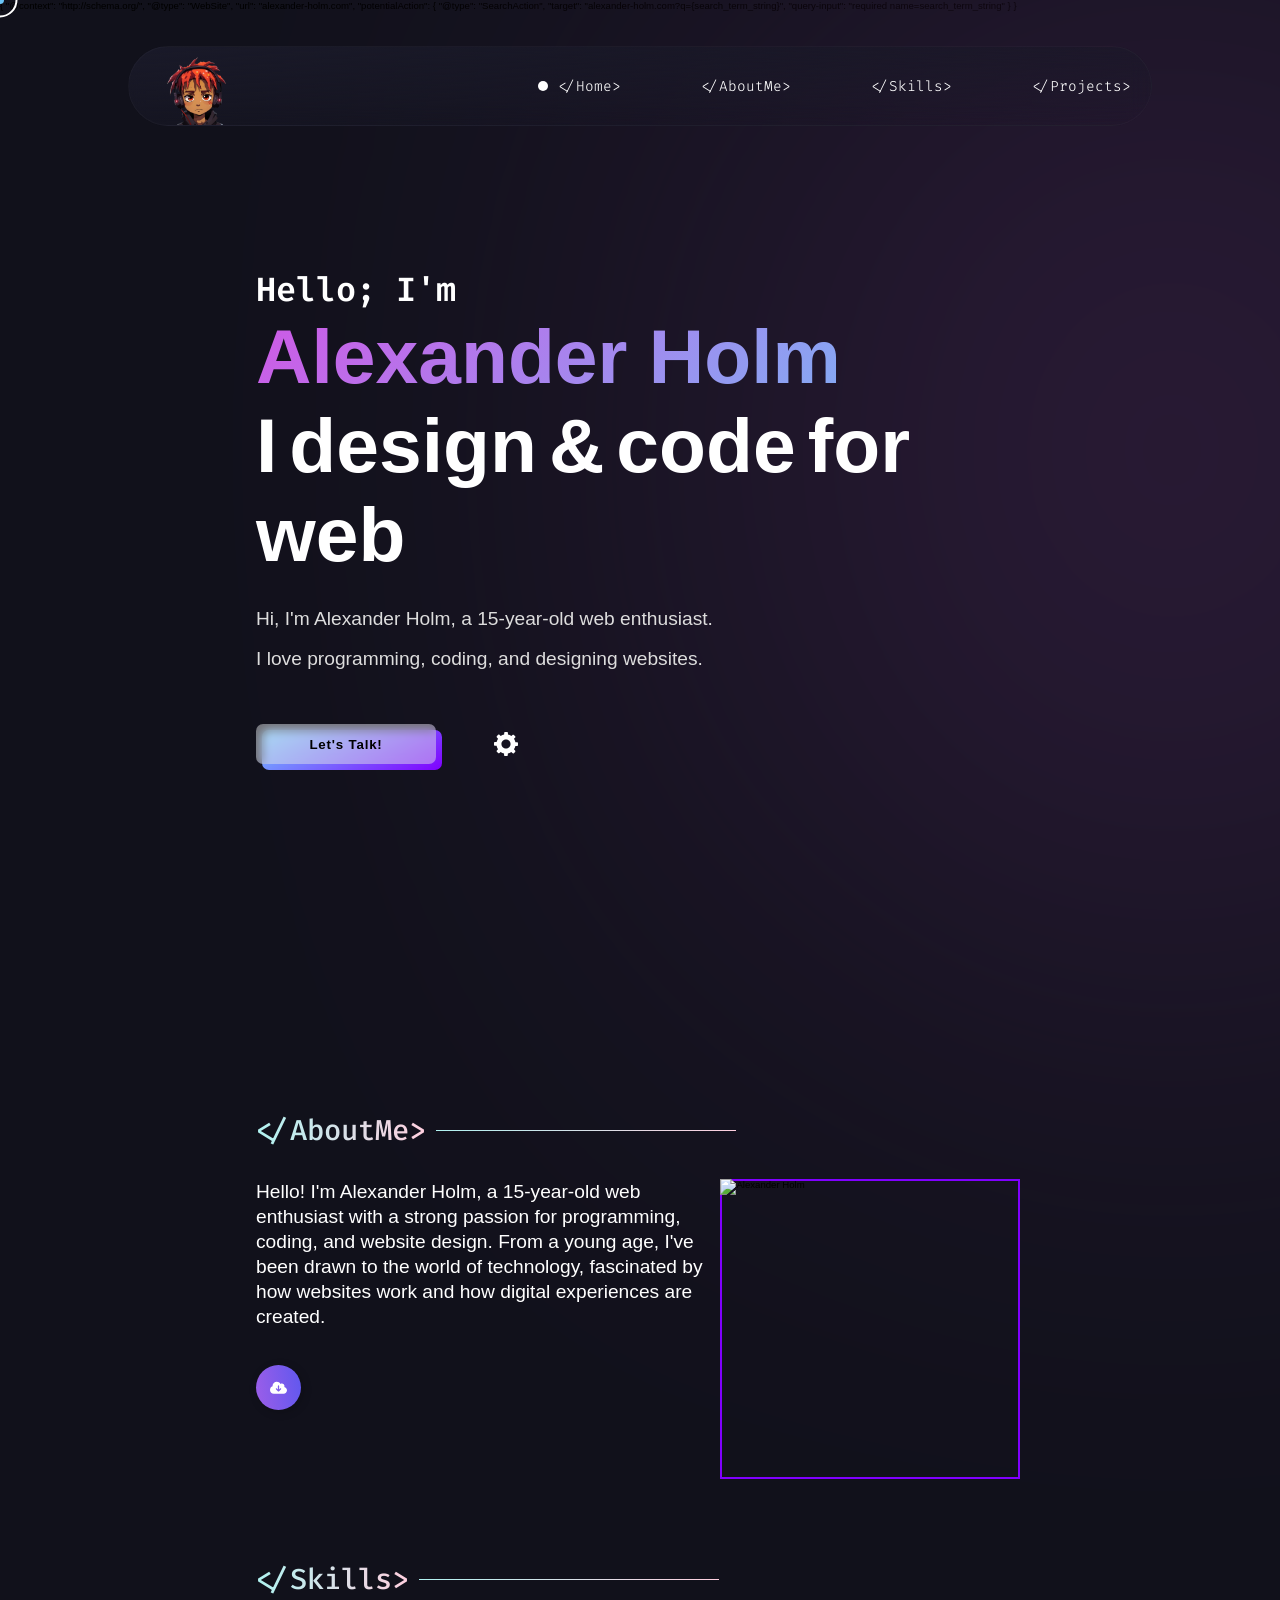
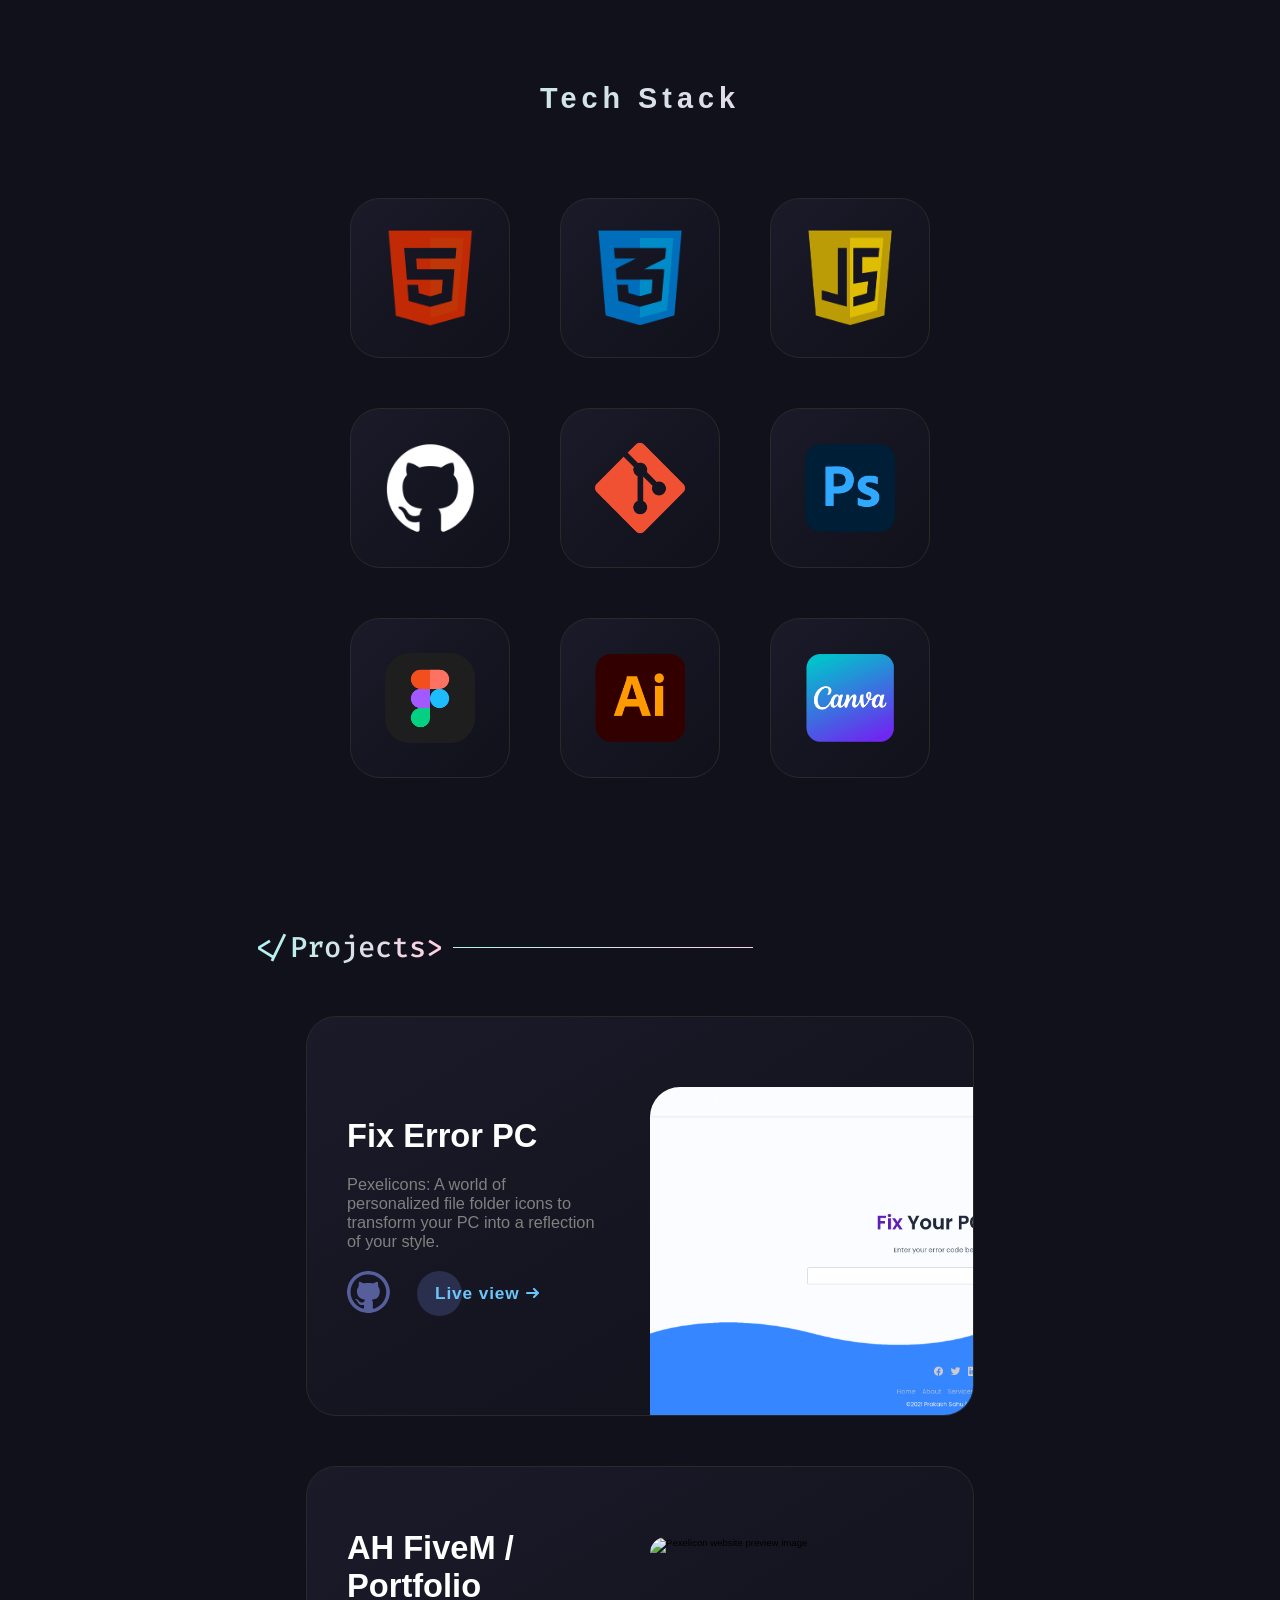
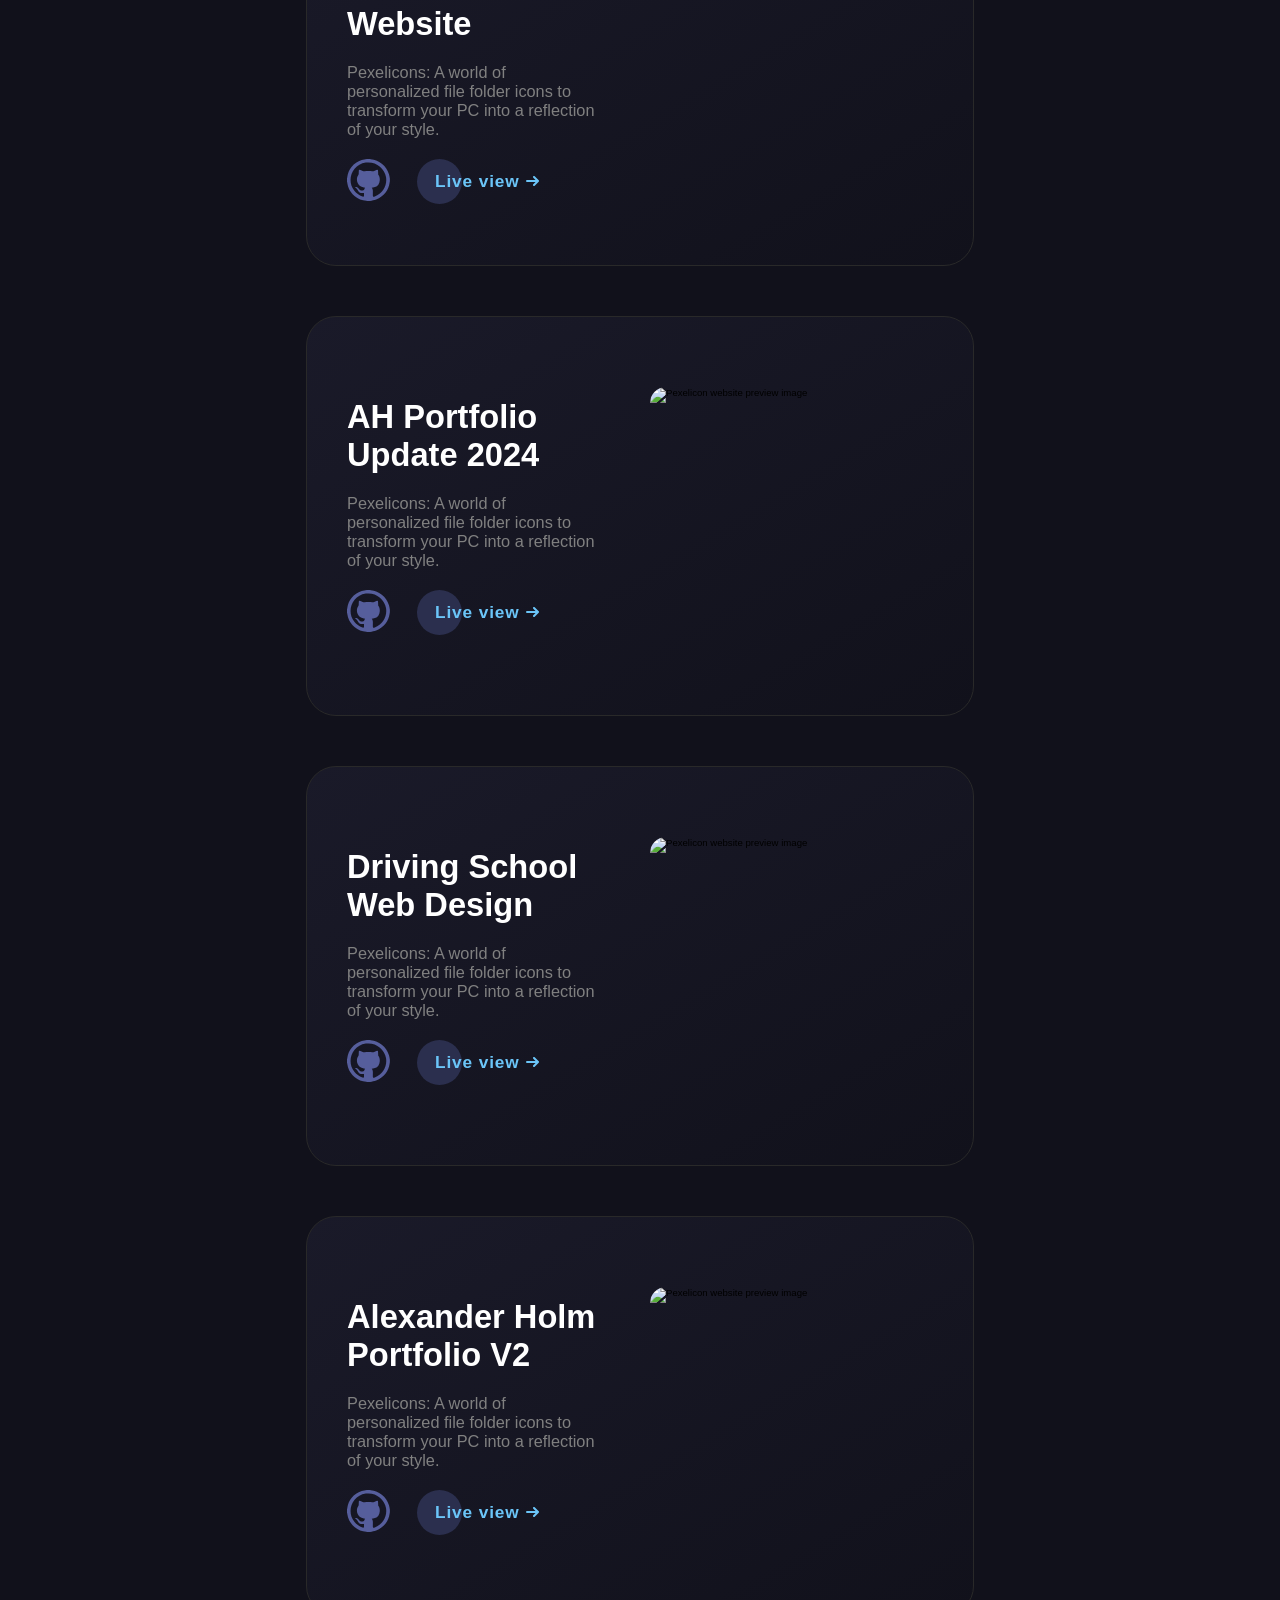
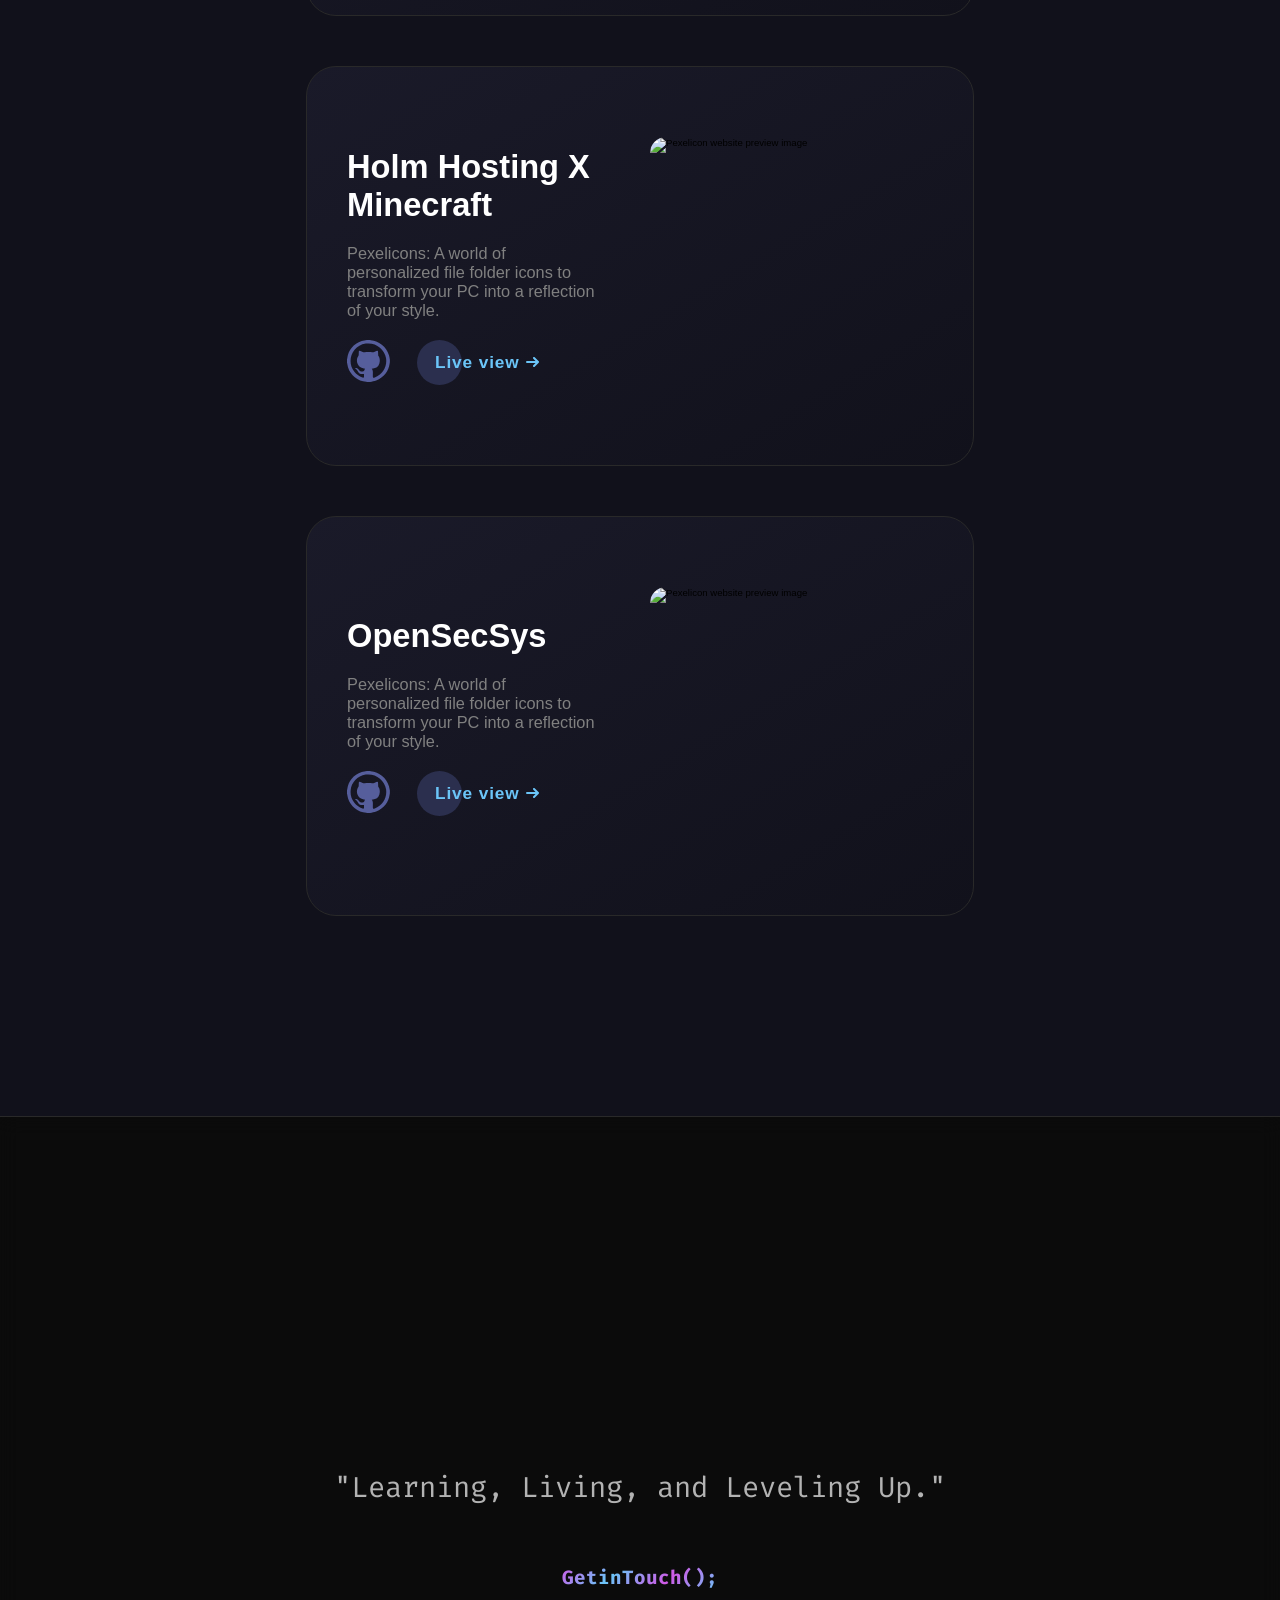
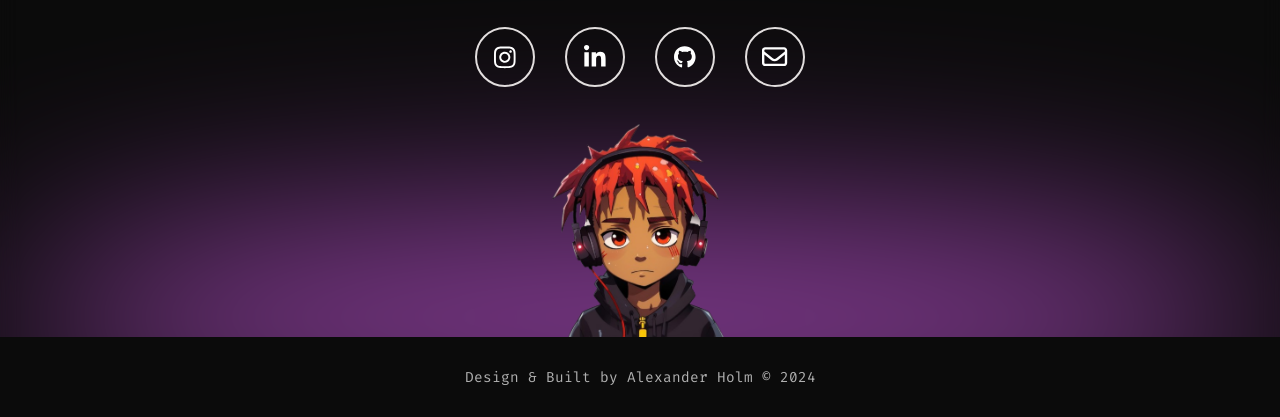
==== commit 46ff5998: "Update index.html" ====
--- a/index.html
+++ b/index.html
@@ -2,26 +2,7 @@
 <html lang="da" prefix="og: https://ogp.me/ns#">
 
 <head prefix="og: http://ogp.me/ns#>
-  <script type="application/ld+json">
-{
-  "@context": "https://schema.org/",
-  "@type": "Person",
-  "name": "Alexander Holm Mortensen",
-  "url": "https://alexander-holm.com",
-  "image": "https://alexander-holm.com/man.png",
-  "sameAs": [
-    "https://facebook.com/alex404hm",
-    "https://twitter.com/alex404hm",
-    "https://instagram.com/alex404hm",
-    "https://youtube.com/alex404hm",
-    "https://linkedin.com/in/alex404hm",
-    "https://dk.pinterest.com/alex404hm/",
-    "https://alexander-holm.com",
-    "https://alexander-holm.com"
-  ]  
-}
-</script> 
-  
+ 
 <script type="application/ld+json">
 {
 	"@context": "http://schema.org/",
@@ -50,6 +31,7 @@
 
 <!-- Important -->
 <meta charset="UTF-8" />
+	<link rel="icon" type="image/x-icon" href="/test.png">
   <meta http-equiv="X-UA-Compatible" content="IE=edge" />
 	<meta property="og:title" content="Alexander Holm Mortensen - Portfolio">
   <meta name="viewport" content="width=device-width, initial-scale=1.0" />
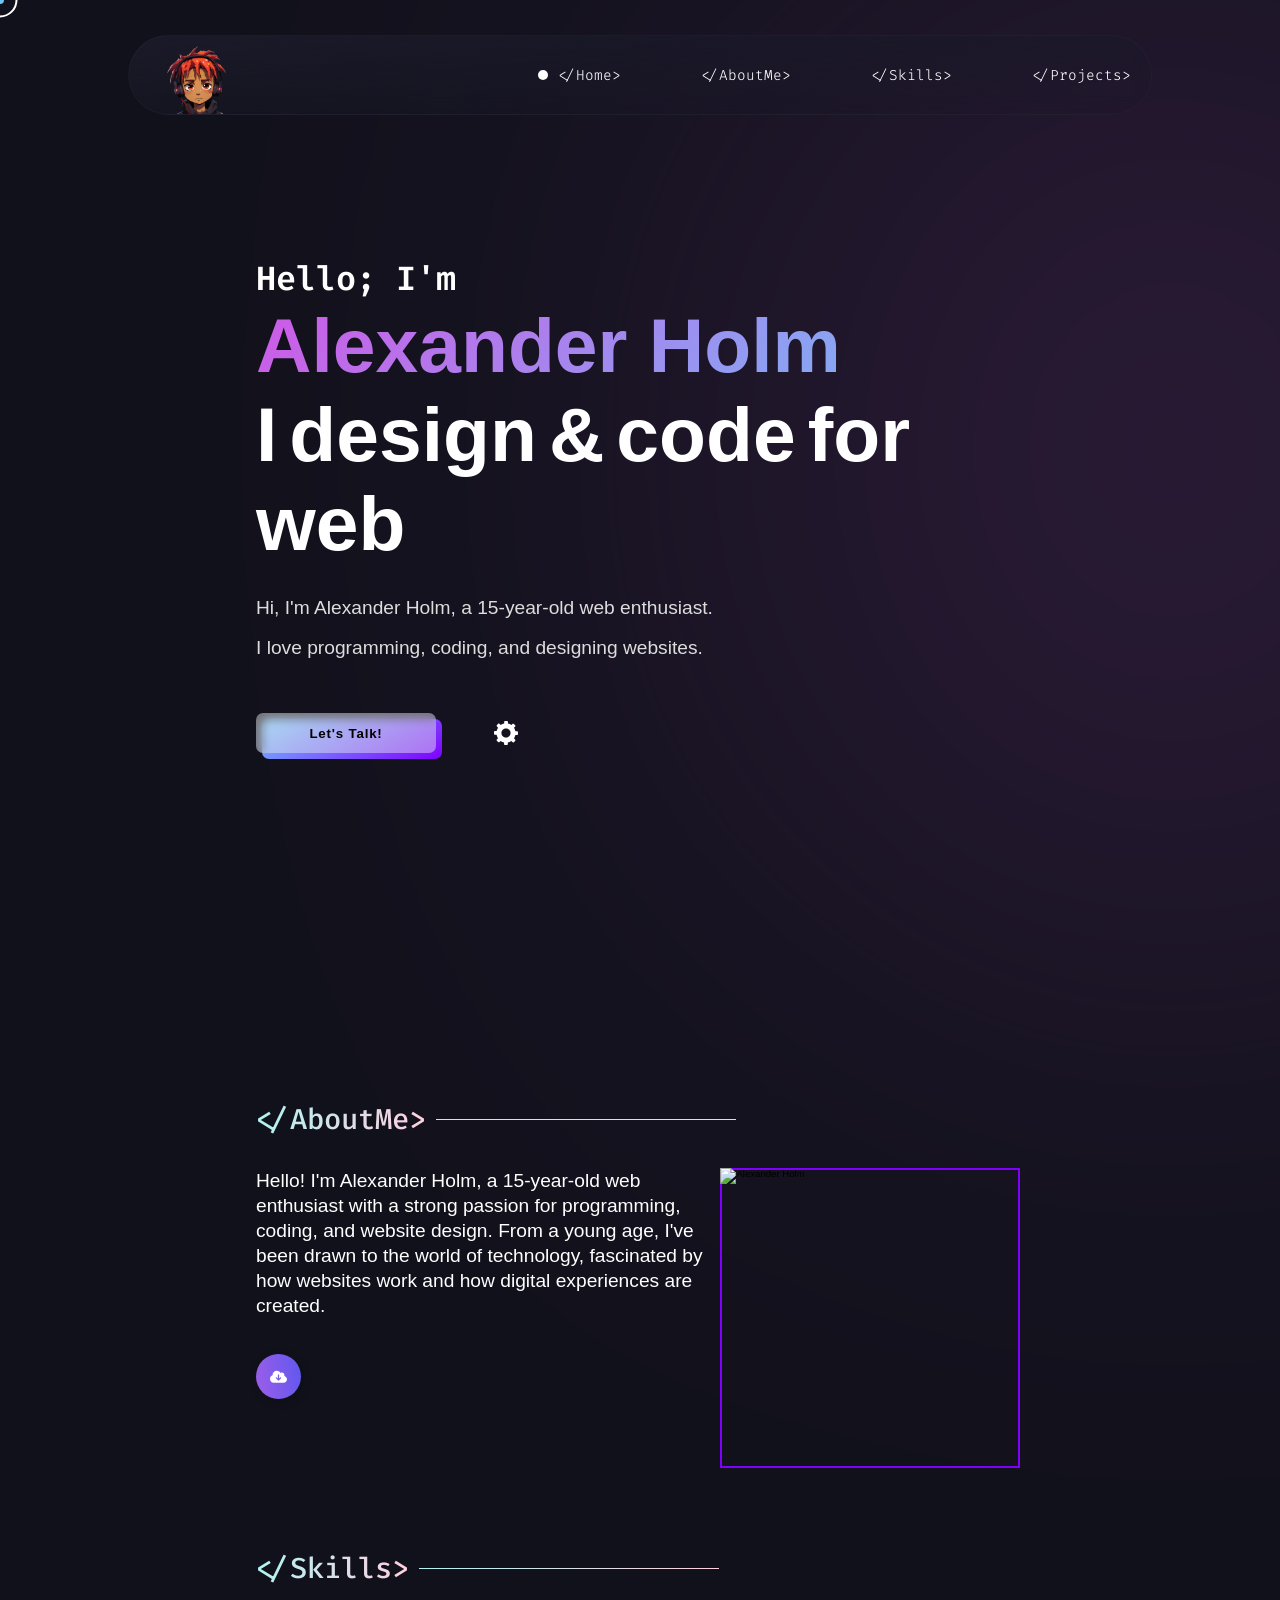
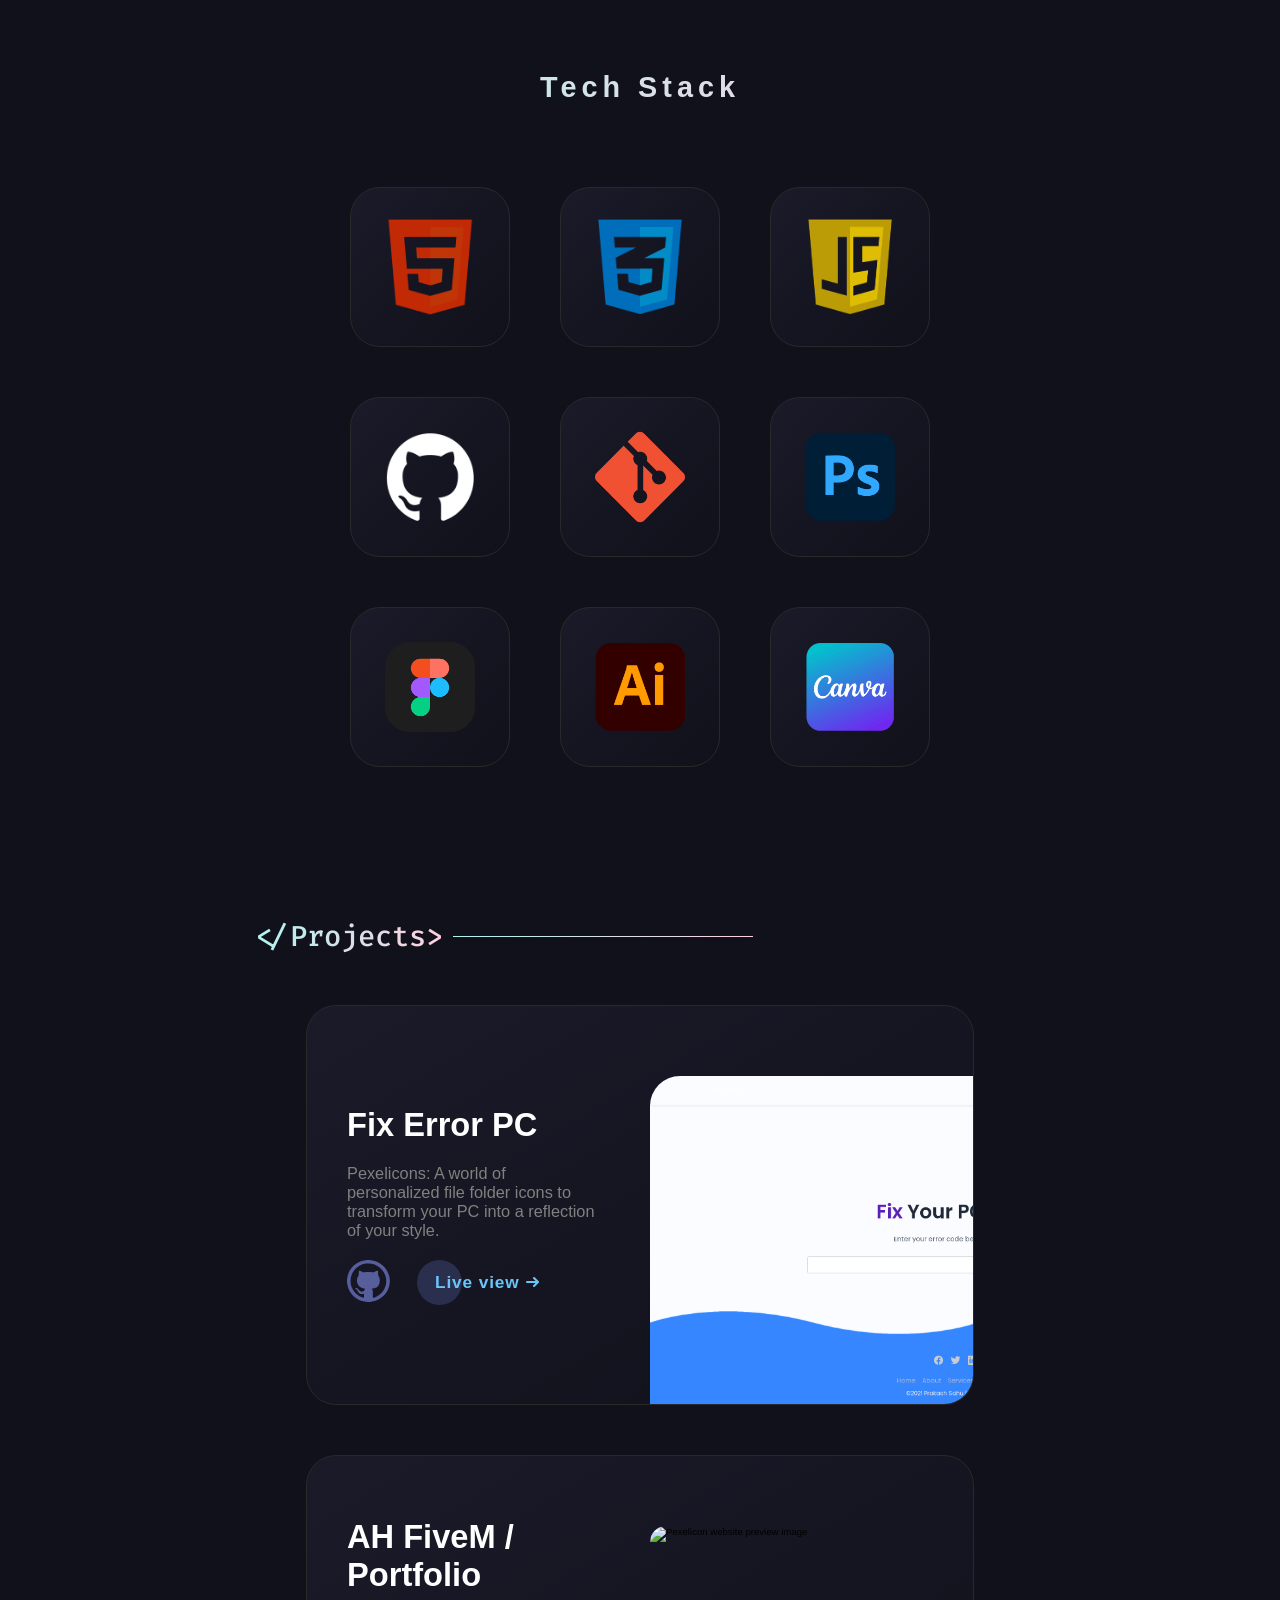
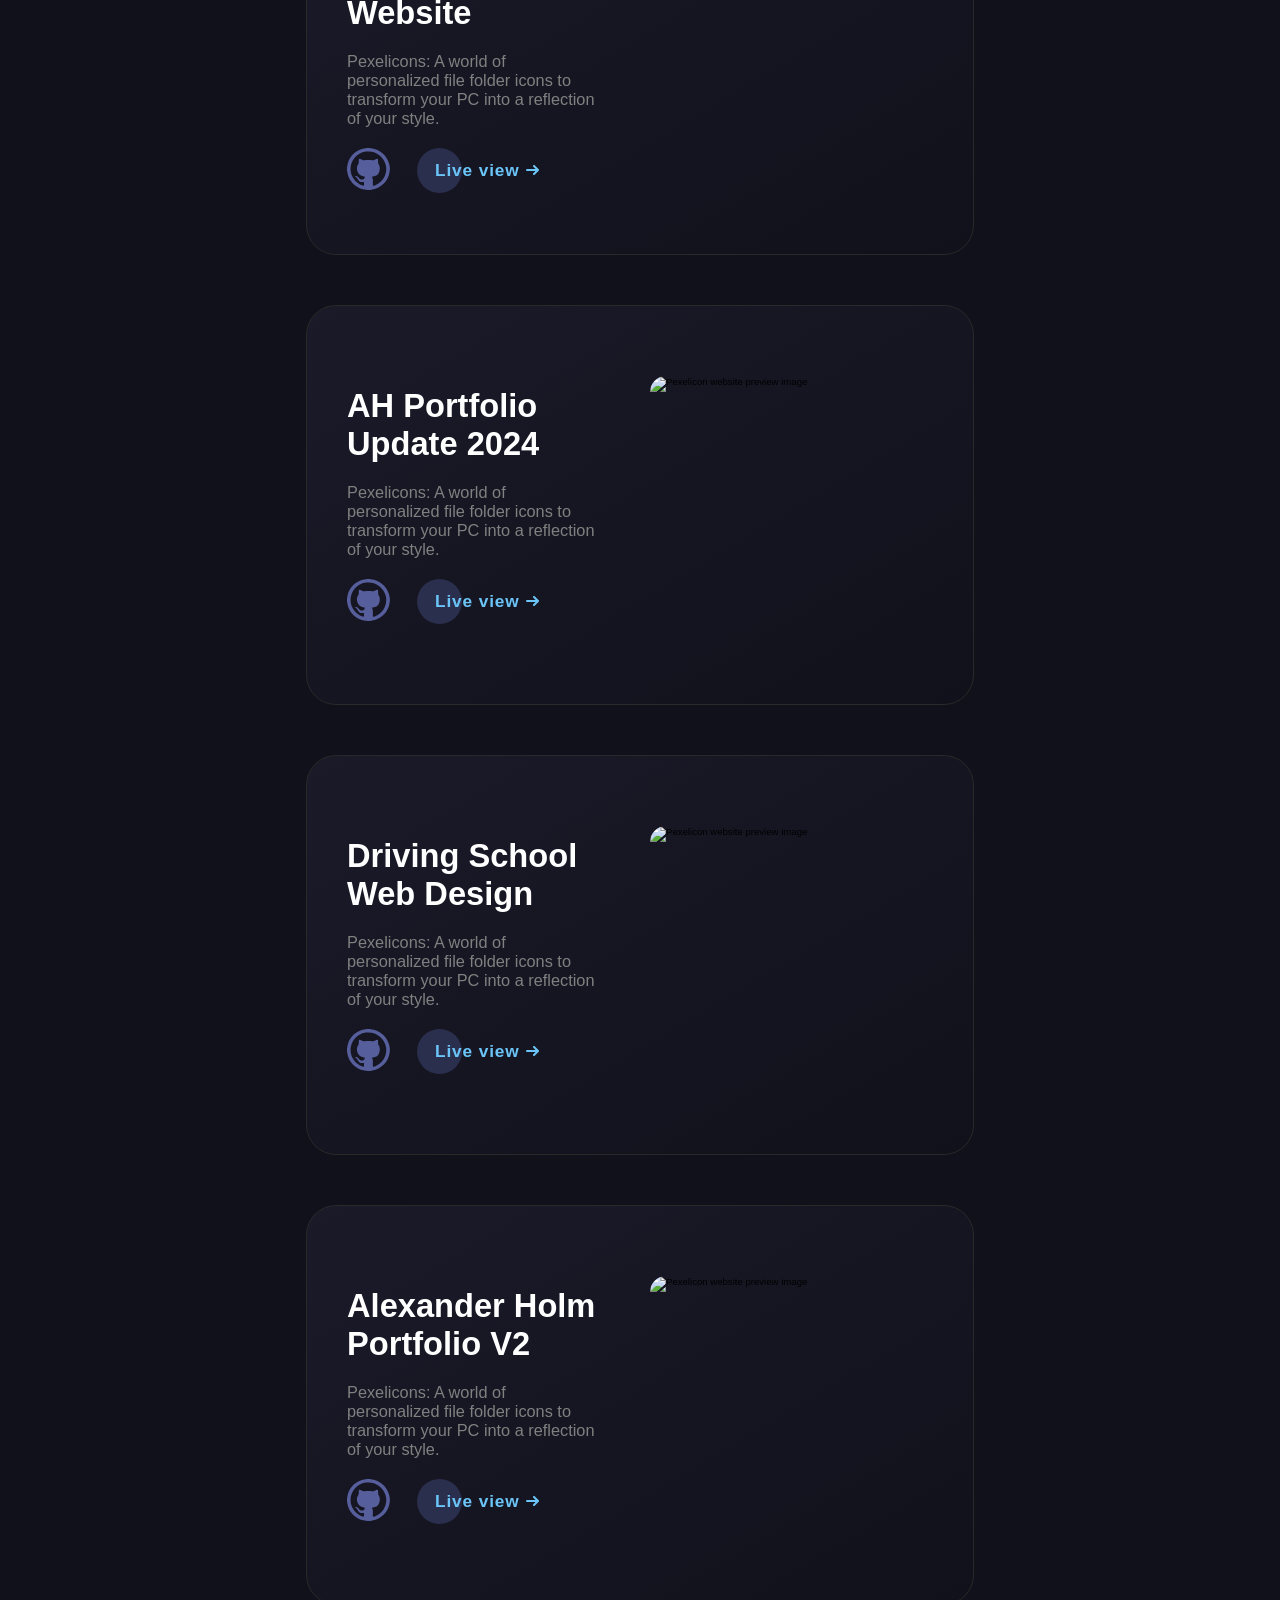
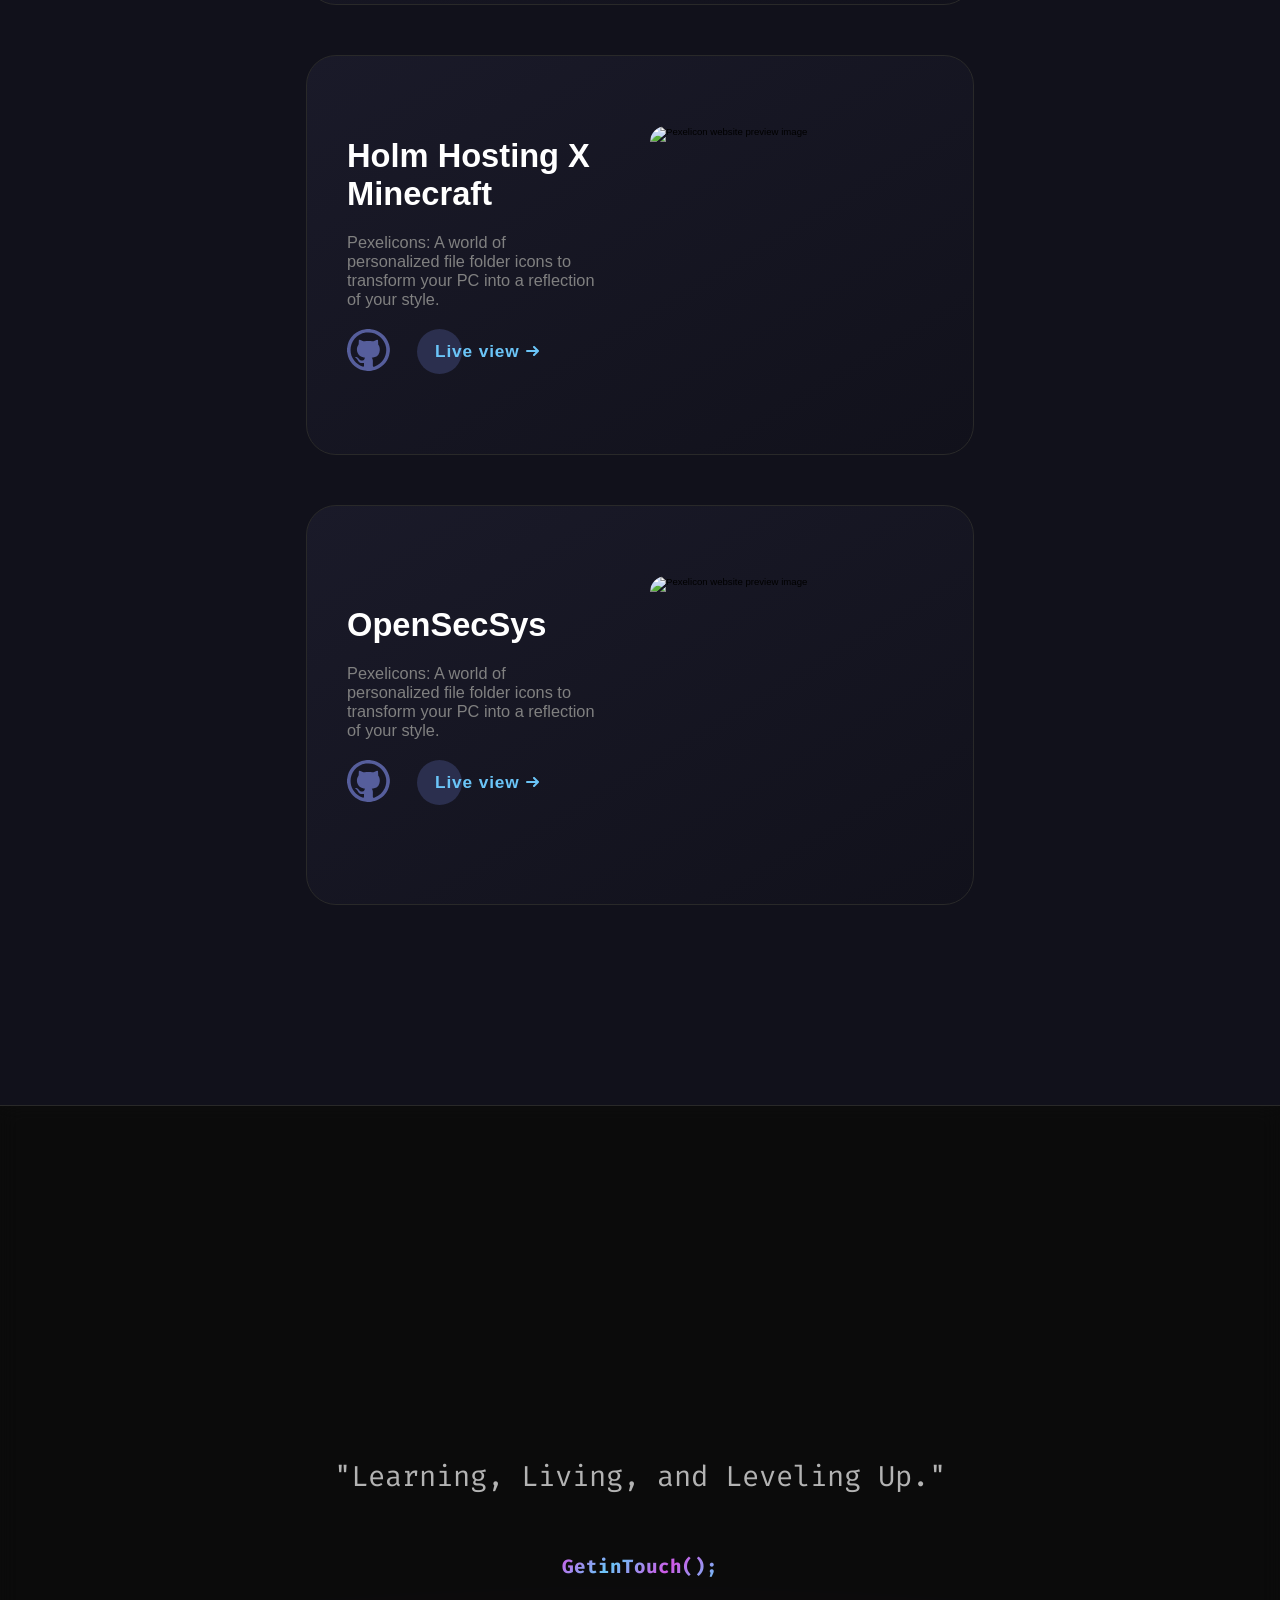
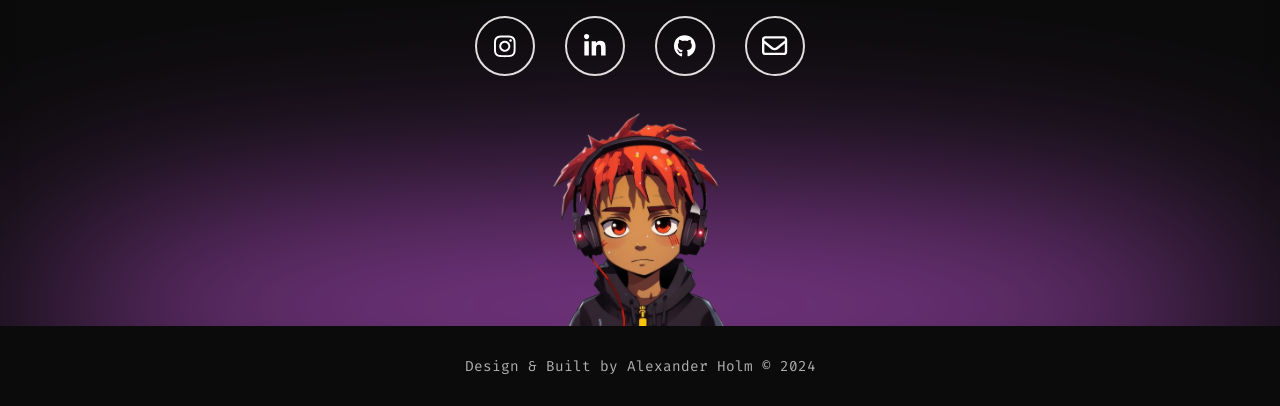
==== commit e93372c7: "Update index.html" ====
--- a/index.html
+++ b/index.html
@@ -3,19 +3,6 @@
 
 <head prefix="og: http://ogp.me/ns#>
  
-<script type="application/ld+json">
-{
-	"@context": "http://schema.org/",
-	"@type": "WebSite",
-	"url": "alexander-holm.com",
-	"potentialAction": {
-		"@type": "SearchAction",
-		"target": "alexander-holm.com?q={search_term_string}",
-		"query-input": "required name=search_term_string"
-	}
-}
-</script>
-  
   <!-- Google Tag Manager -->
   <script>(function (w, d, s, l, i) {
       w[l] = w[l] || []; w[l].push({
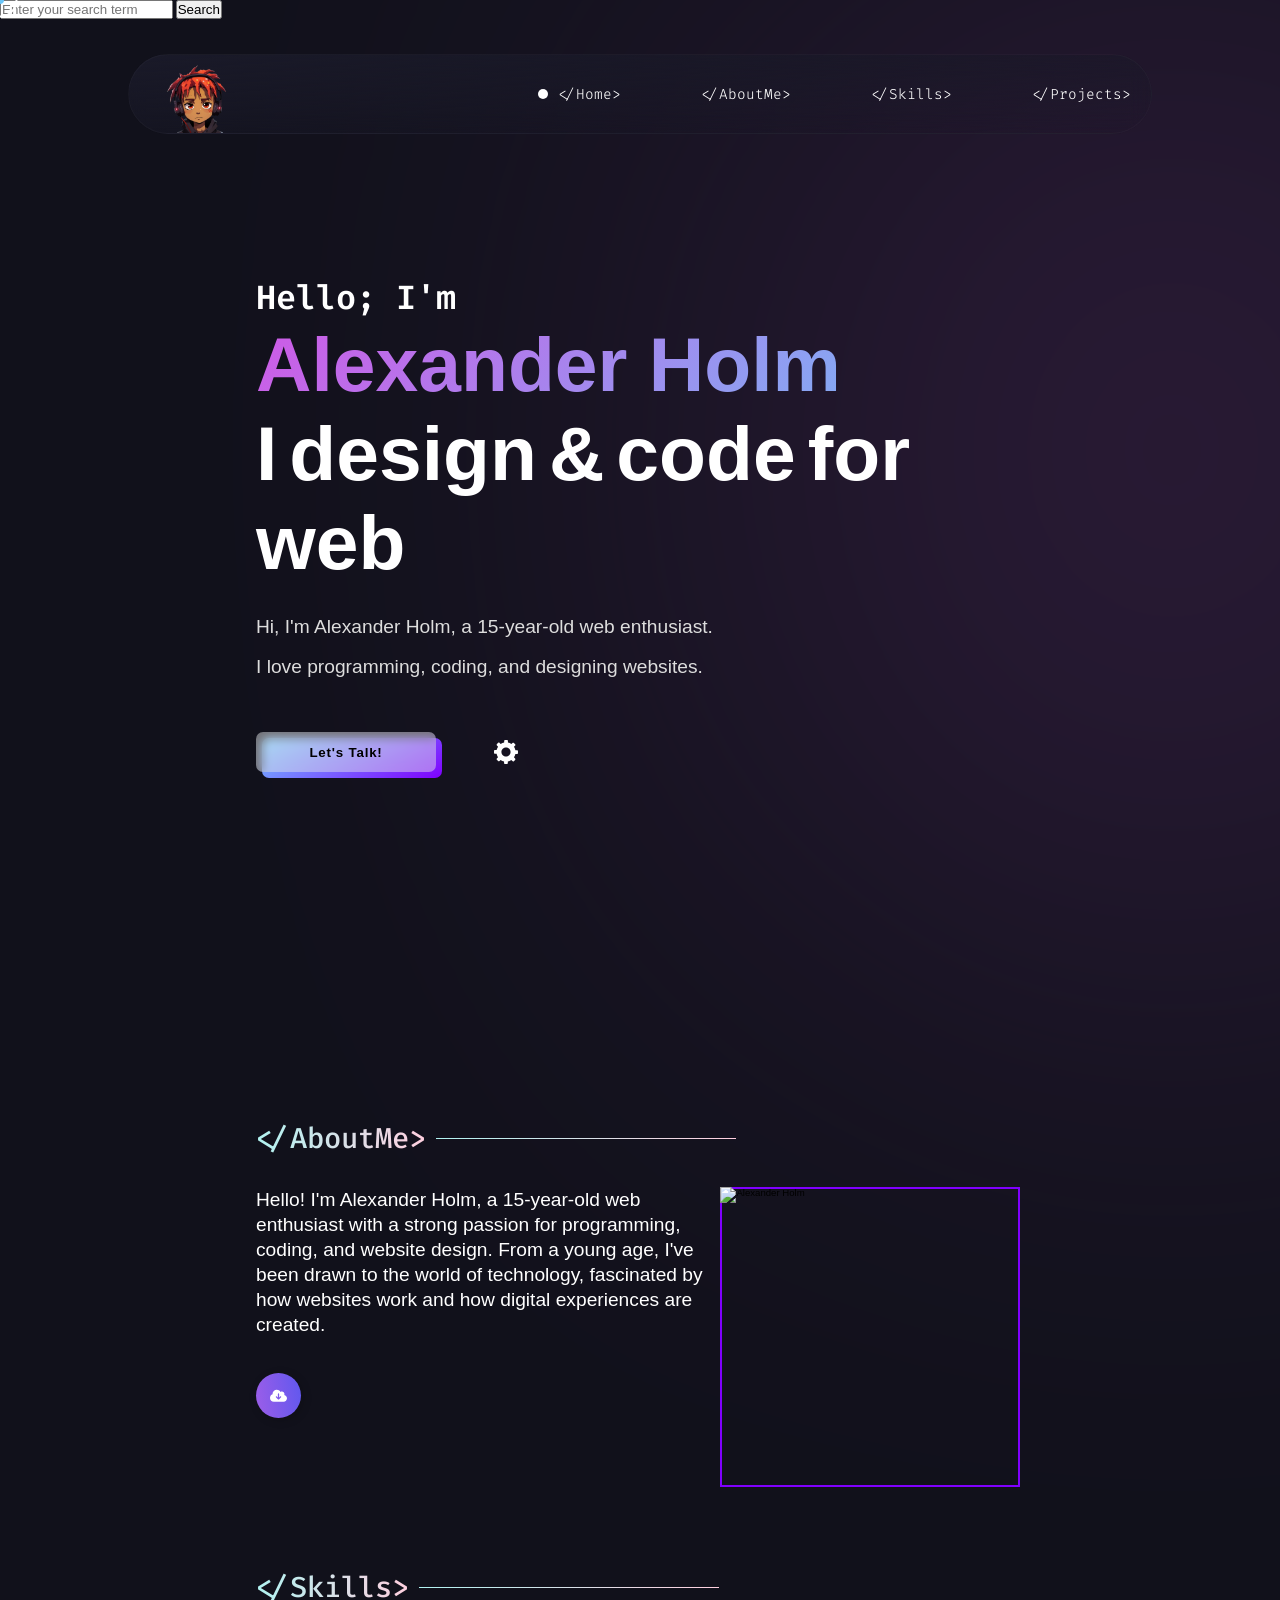
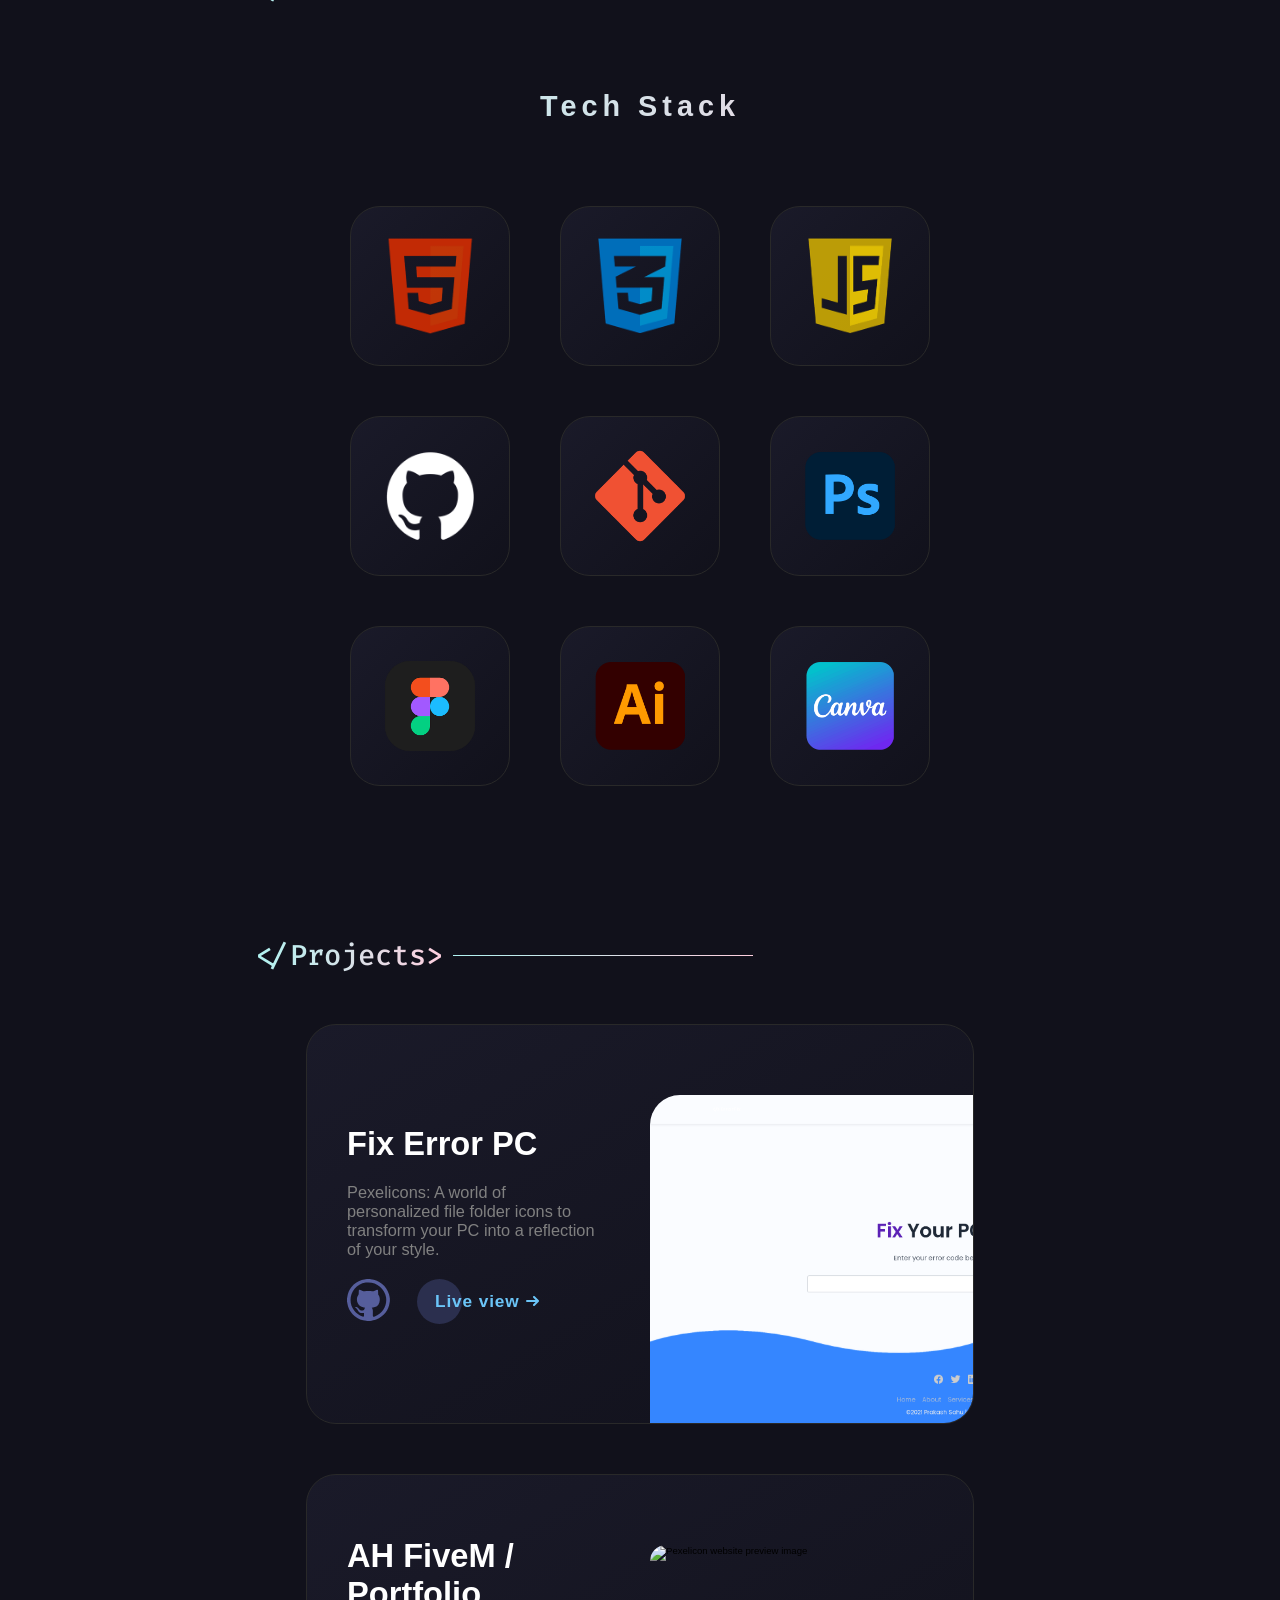
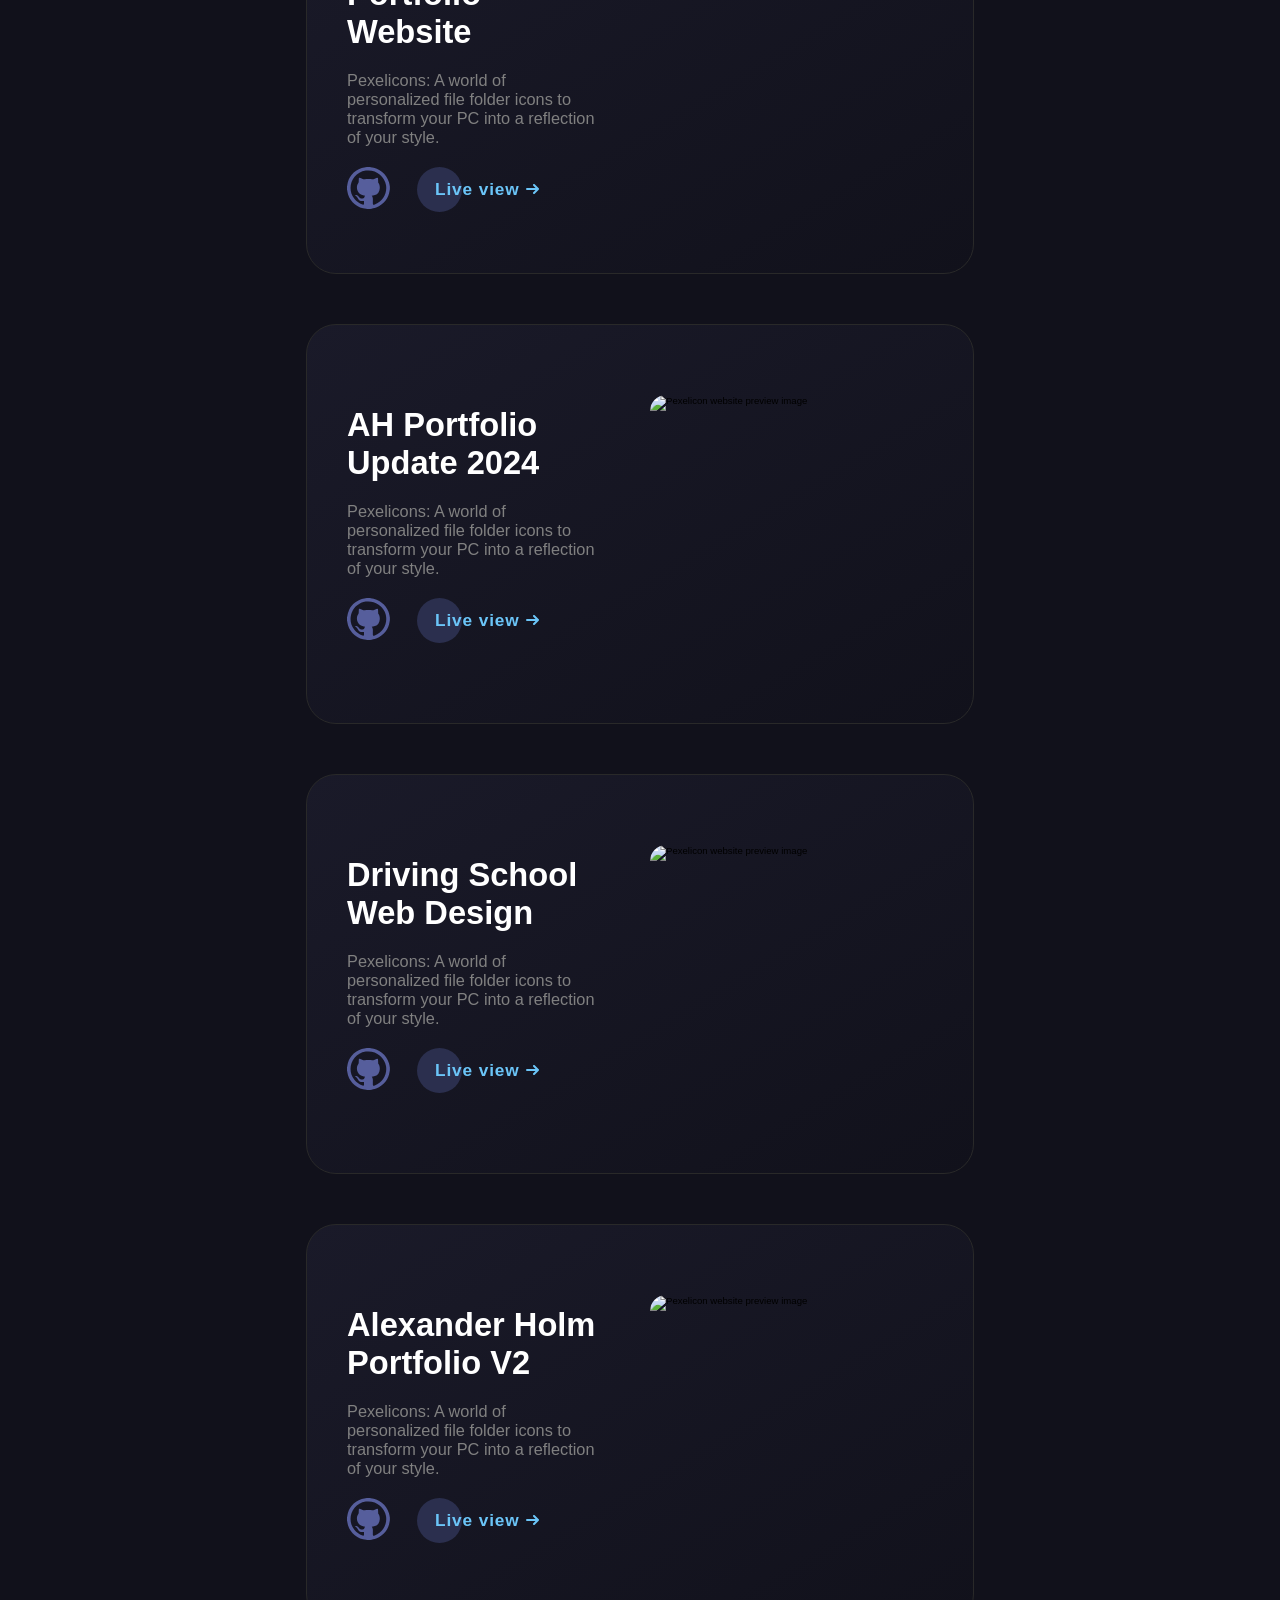
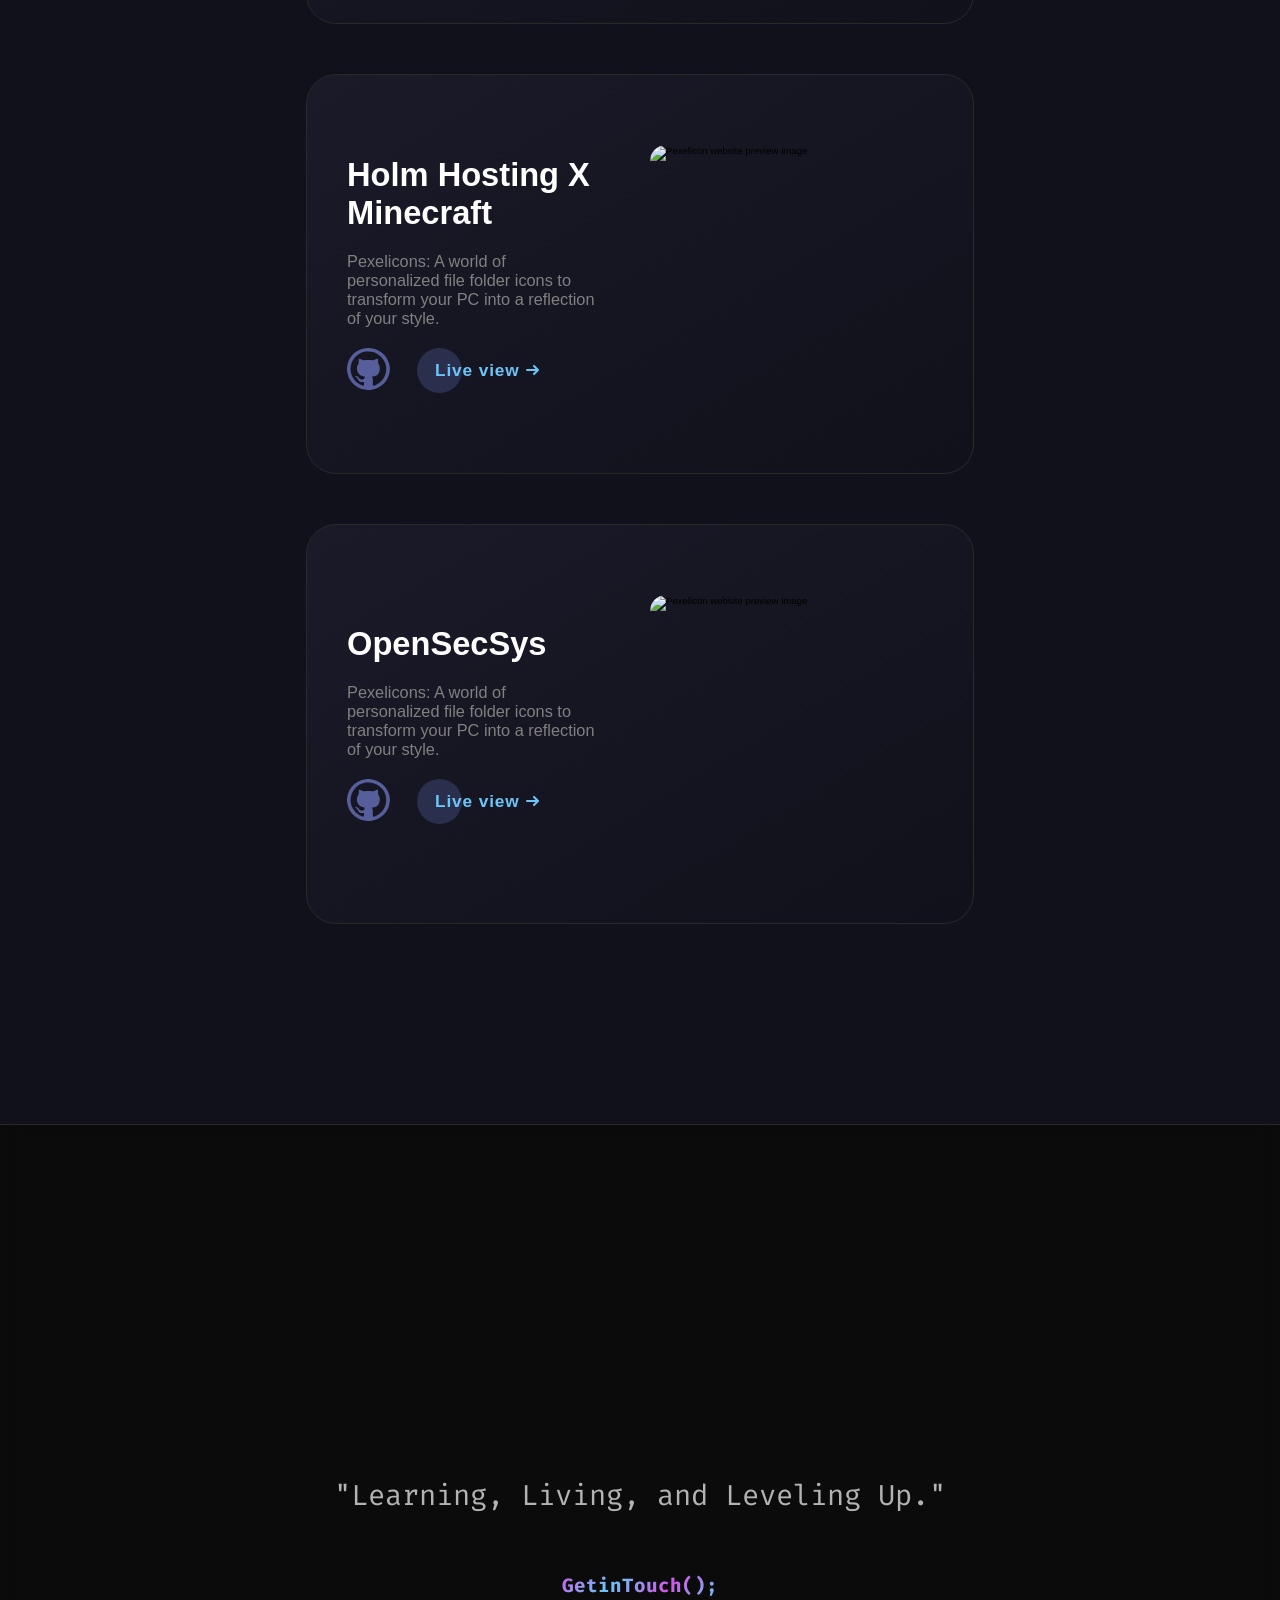
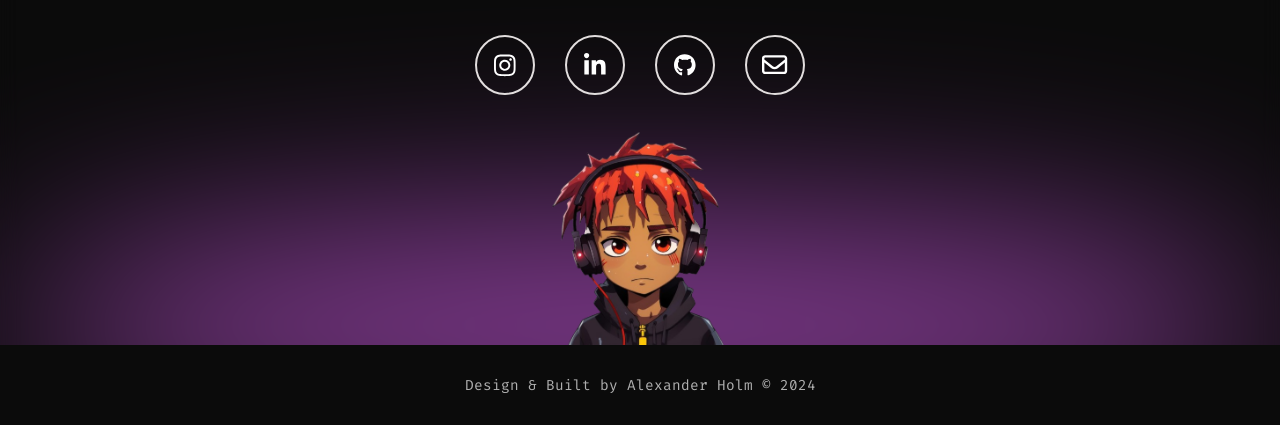
==== commit b7d74d95: "Update index.html" ====
--- a/index.html
+++ b/index.html
@@ -1,21 +1,32 @@
 <!DOCTYPE html>
 <html lang="da" prefix="og: https://ogp.me/ns#">
 
-<head prefix="og: http://ogp.me/ns#>
- 
-  <!-- Google Tag Manager -->
-  <script>(function (w, d, s, l, i) {
-      w[l] = w[l] || []; w[l].push({
-        'gtm.start':
-          new Date().getTime(), event: 'gtm.js'
-      }); var f = d.getElementsByTagName(s)[0],
-        j = d.createElement(s), dl = l != 'dataLayer' ? '&l=' + l : ''; j.async = true; j.src =
-          'https://www.googletagmanager.com/gtm.js?id=' + i + dl; f.parentNode.insertBefore(j, f);
-    })(window, document, 'script', 'dataLayer', 'GTM-56TN8Q2F');</script>
-  <!-- End Google Tag Manager -->  
-
-
-
+<head prefix="og: http://ogp.me/ns#">
+
+    <script>
+        fetch('schema.json')
+            .then(response => response.json())
+            .then(data => {
+                const script = document.createElement('script');
+                script.type = 'application/ld+json';
+                script.text = JSON.stringify(data);
+                document.head.appendChild(script);
+            })
+            .catch(error => console.error('Error loading JSON-LD:', error));
+    </script>
+    <div class="search-container">
+        <input type="text" id="searchTerm" placeholder="Enter your search term">
+        <button onclick="performSearch()">Search</button>
+    </div>
+
+    <script>
+        function performSearch() {
+            var searchTerm = document.getElementById("searchTerm").value;
+            var encodedSearchTerm = encodeURIComponent(searchTerm);
+            var url = "https://alexander-holm.com/search?q=" + encodedSearchTerm;
+            window.location.href = url;
+        }
+    </script>
 <!-- Important -->
 <meta charset="UTF-8" />
 	<link rel="icon" type="image/x-icon" href="/test.png">
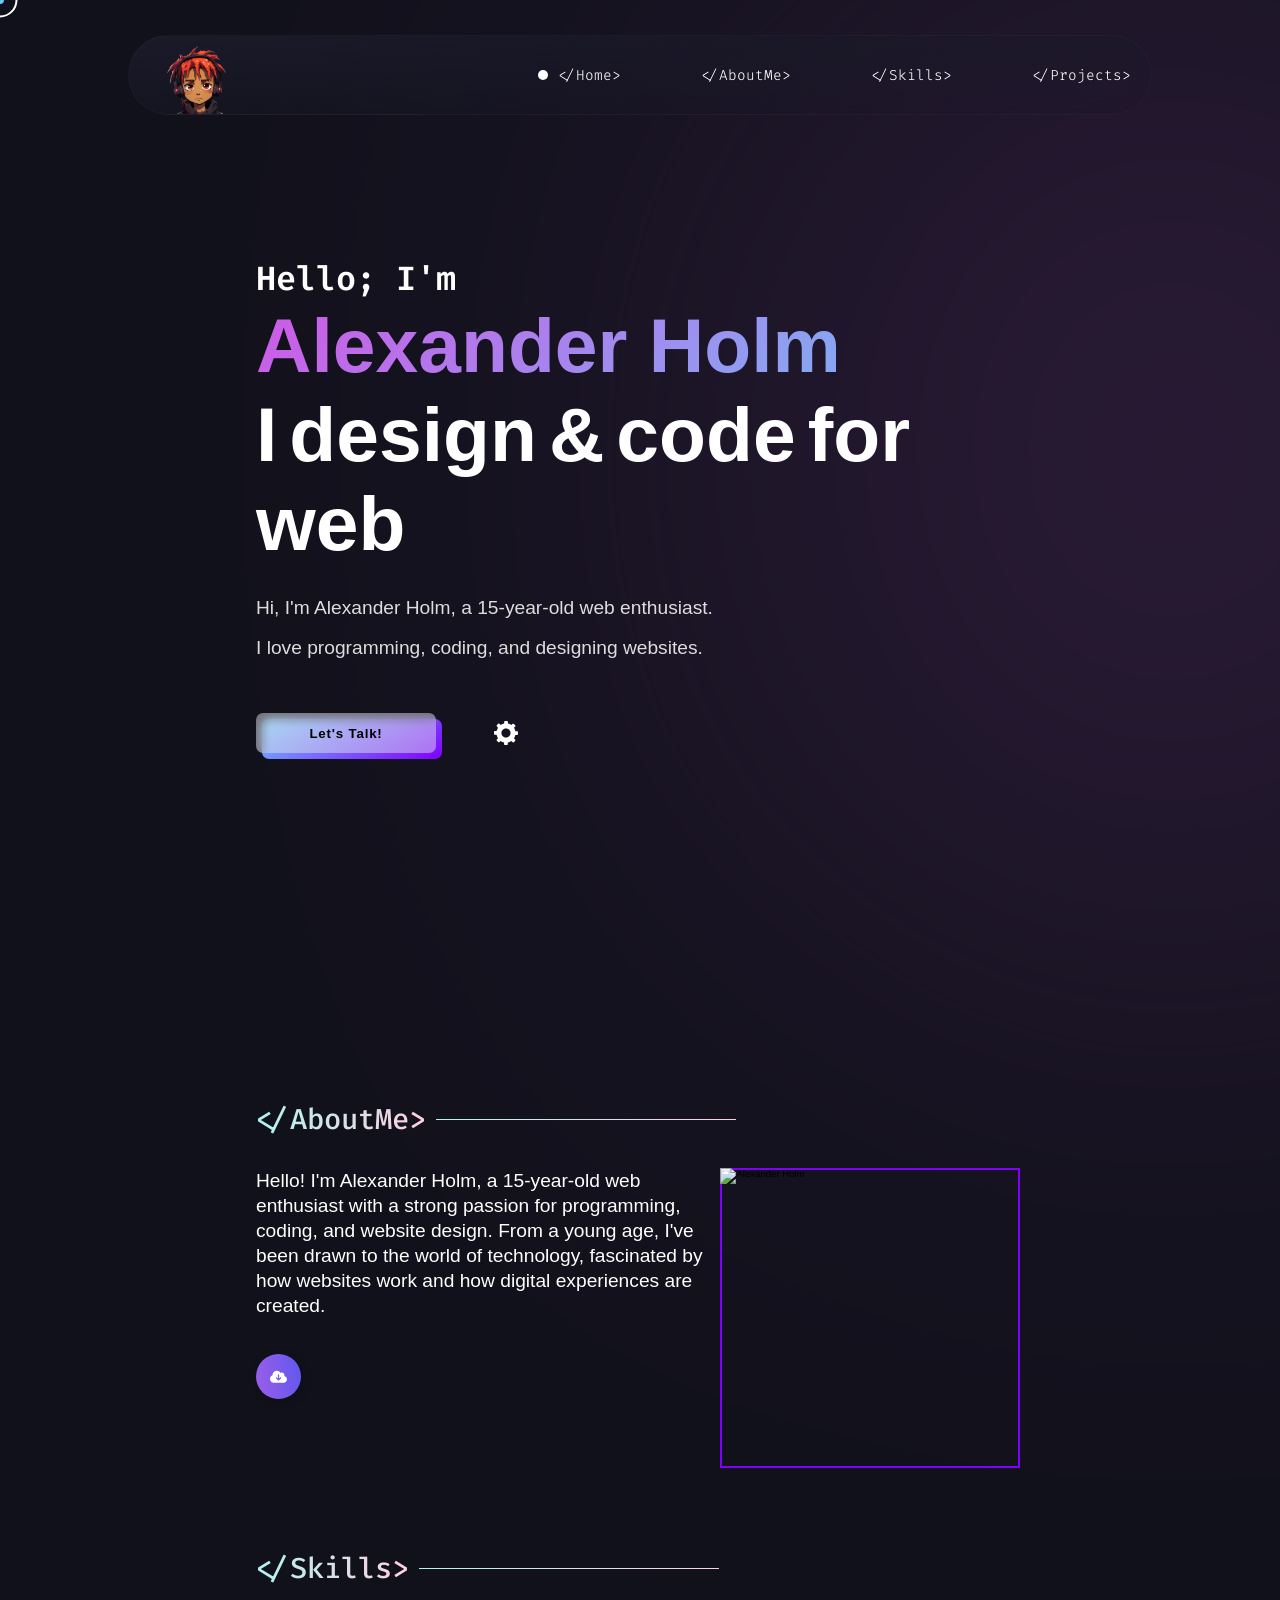
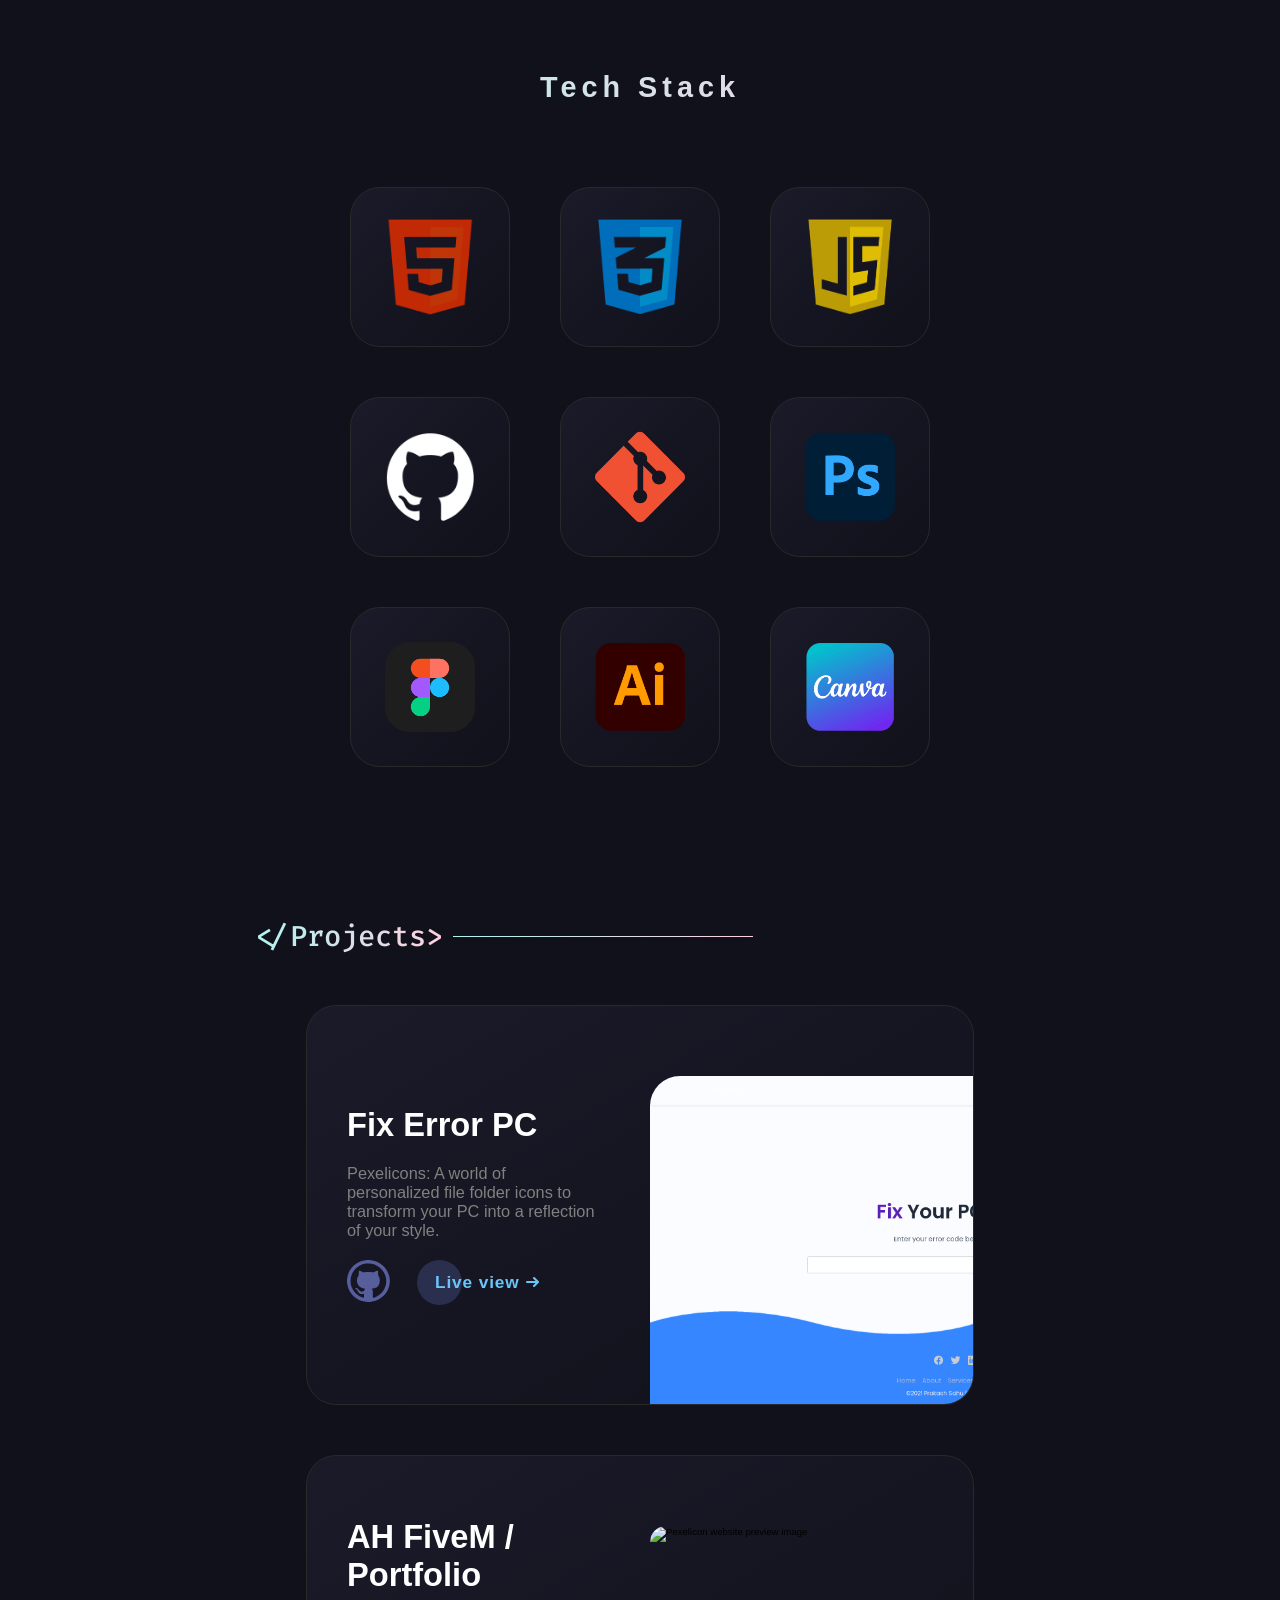
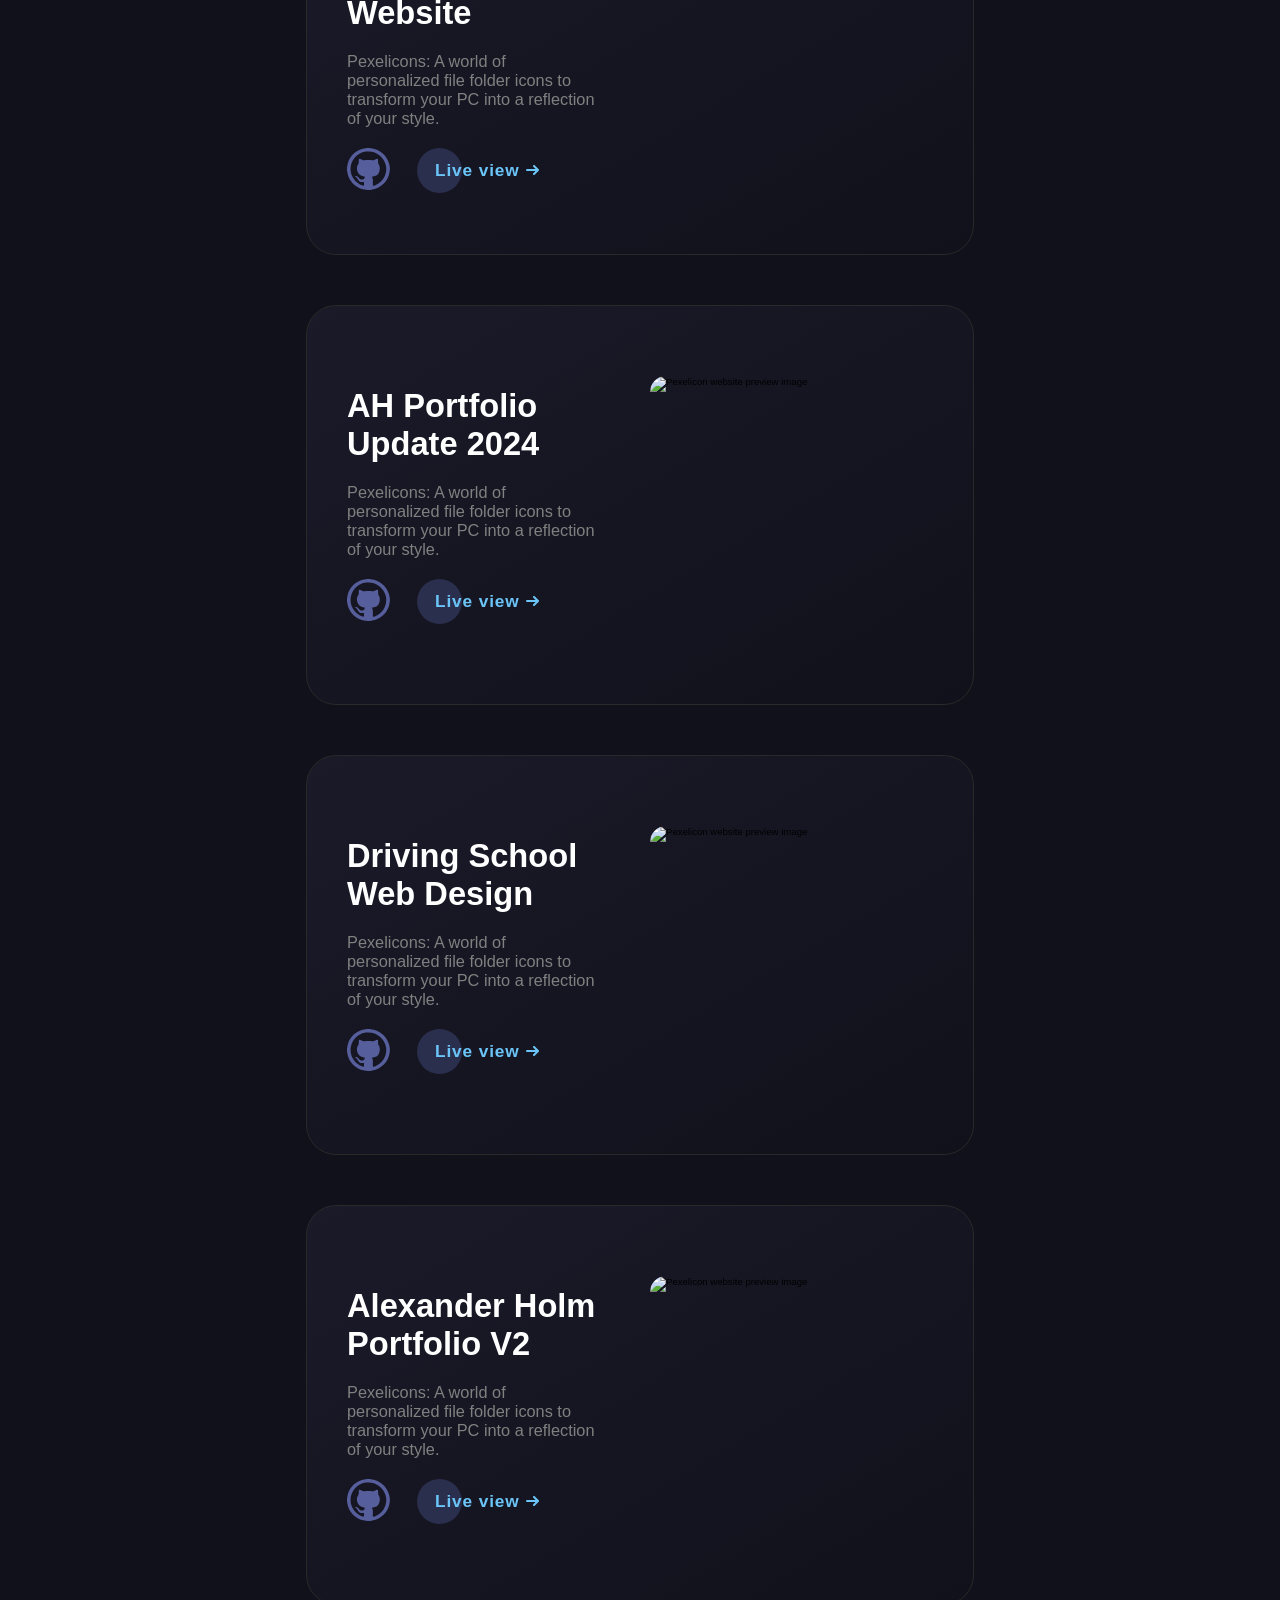
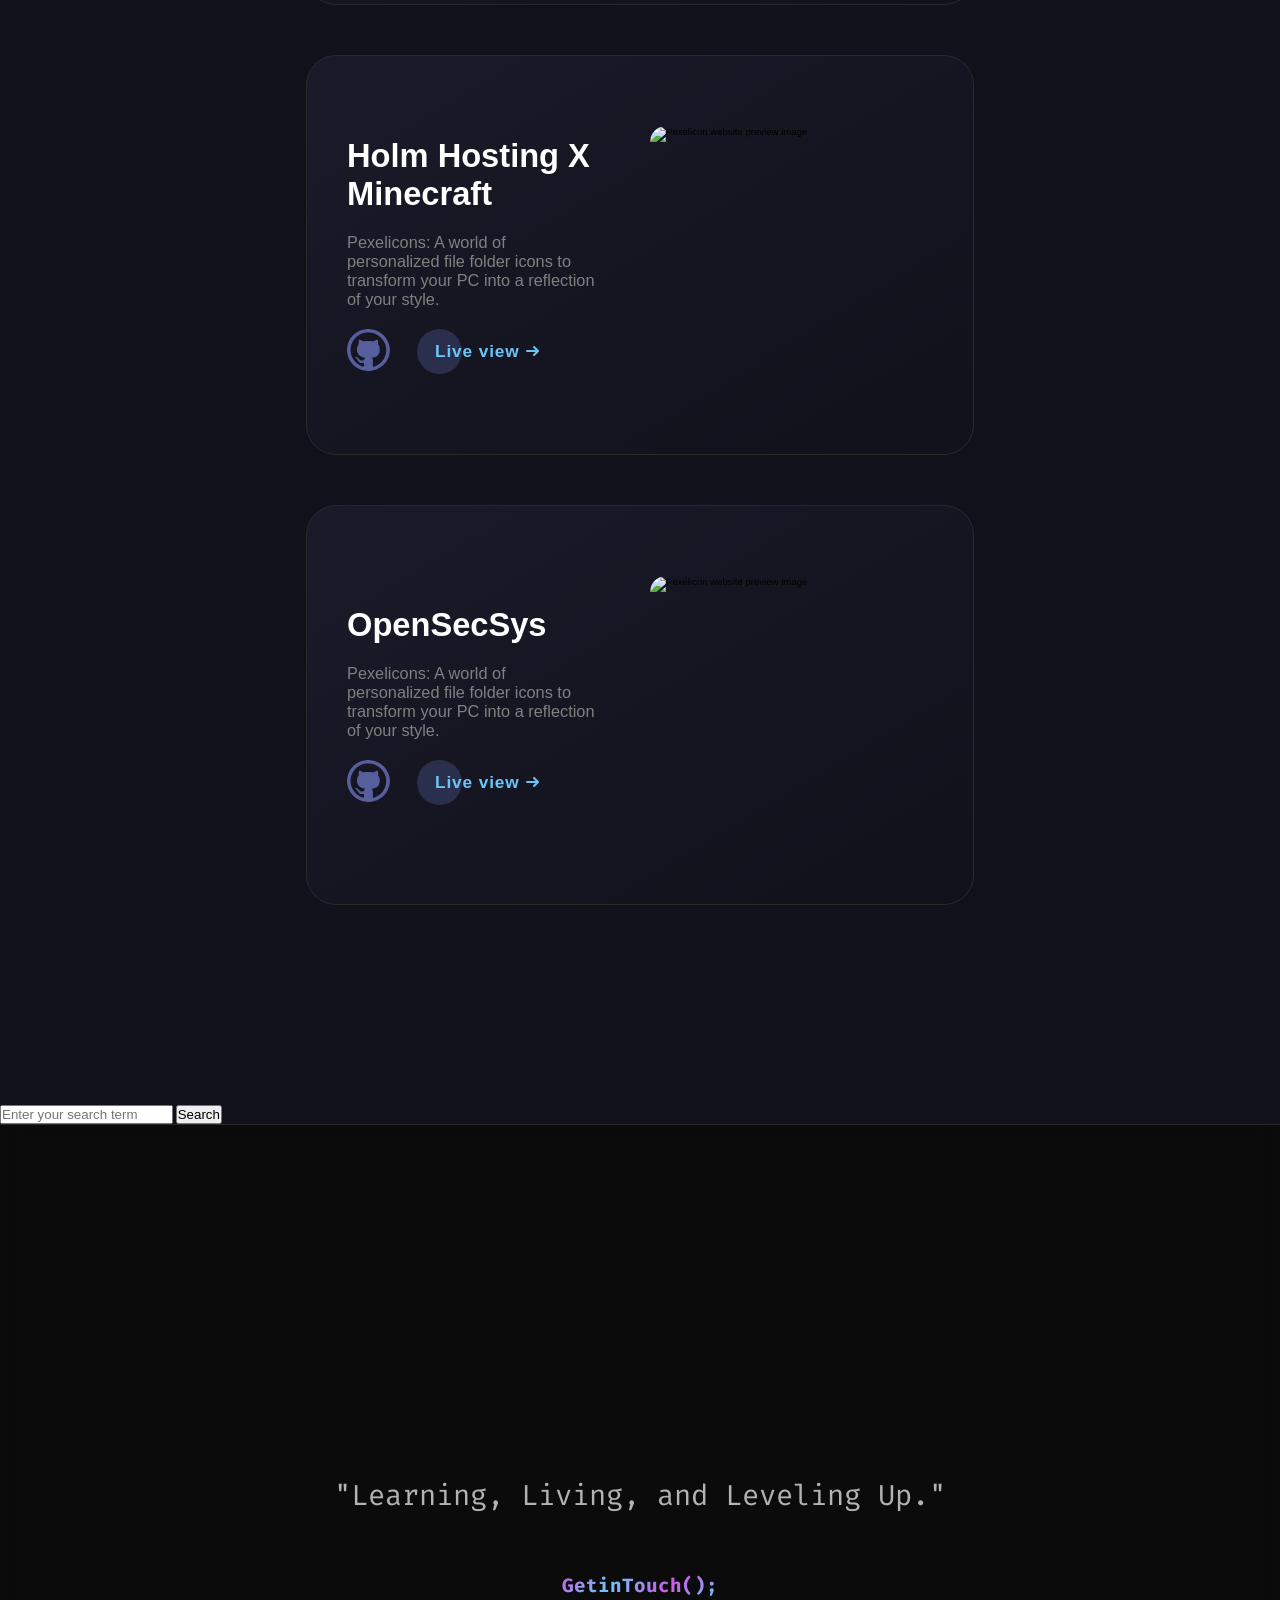
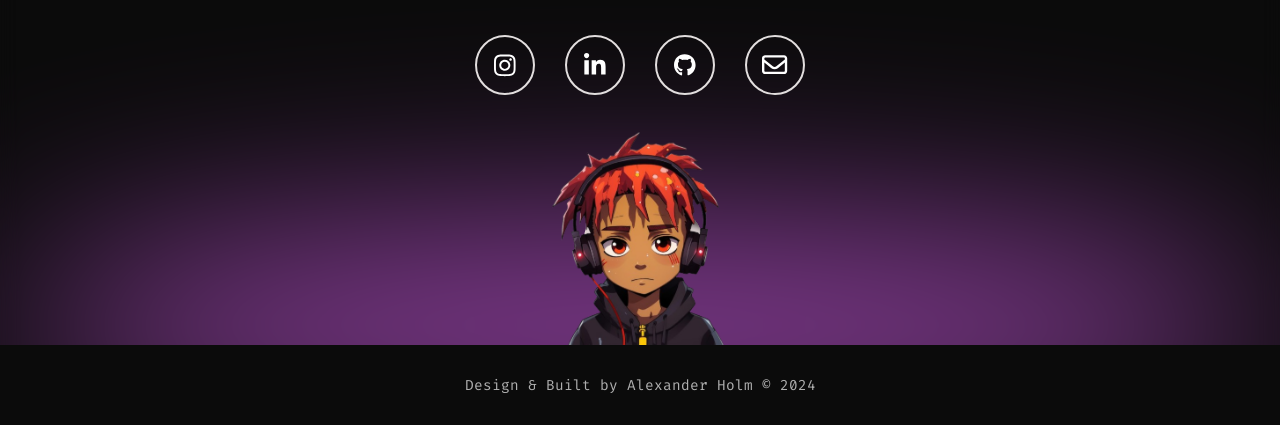
==== commit d6e23abb: "Update index.html" ====
--- a/index.html
+++ b/index.html
@@ -13,19 +13,6 @@
                 document.head.appendChild(script);
             })
             .catch(error => console.error('Error loading JSON-LD:', error));
-    </script>
-    <div class="search-container">
-        <input type="text" id="searchTerm" placeholder="Enter your search term">
-        <button onclick="performSearch()">Search</button>
-    </div>
-
-    <script>
-        function performSearch() {
-            var searchTerm = document.getElementById("searchTerm").value;
-            var encodedSearchTerm = encodeURIComponent(searchTerm);
-            var url = "https://alexander-holm.com/search?q=" + encodedSearchTerm;
-            window.location.href = url;
-        }
     </script>
 <!-- Important -->
 <meta charset="UTF-8" />
@@ -645,7 +632,19 @@
     </section>
   </main>
   <!-- main ends here -->
-
+    <div class="search-container">
+        <input type="text" id="searchTerm" placeholder="Enter your search term">
+        <button onclick="performSearch()">Search</button>
+    </div>
+
+    <script>
+        function performSearch() {
+            var searchTerm = document.getElementById("searchTerm").value;
+            var encodedSearchTerm = encodeURIComponent(searchTerm);
+            var url = "https://alexander-holm.com/search?q=" + encodedSearchTerm;
+            window.location.href = url;
+        }
+    </script>
   <footer id="footer">
     <button class="fas" id="backtotopbutton" onclick="scrolltoTopfunction()">
       <article aria-label="Back to top">&#8592;BACK TO TOP</article>
